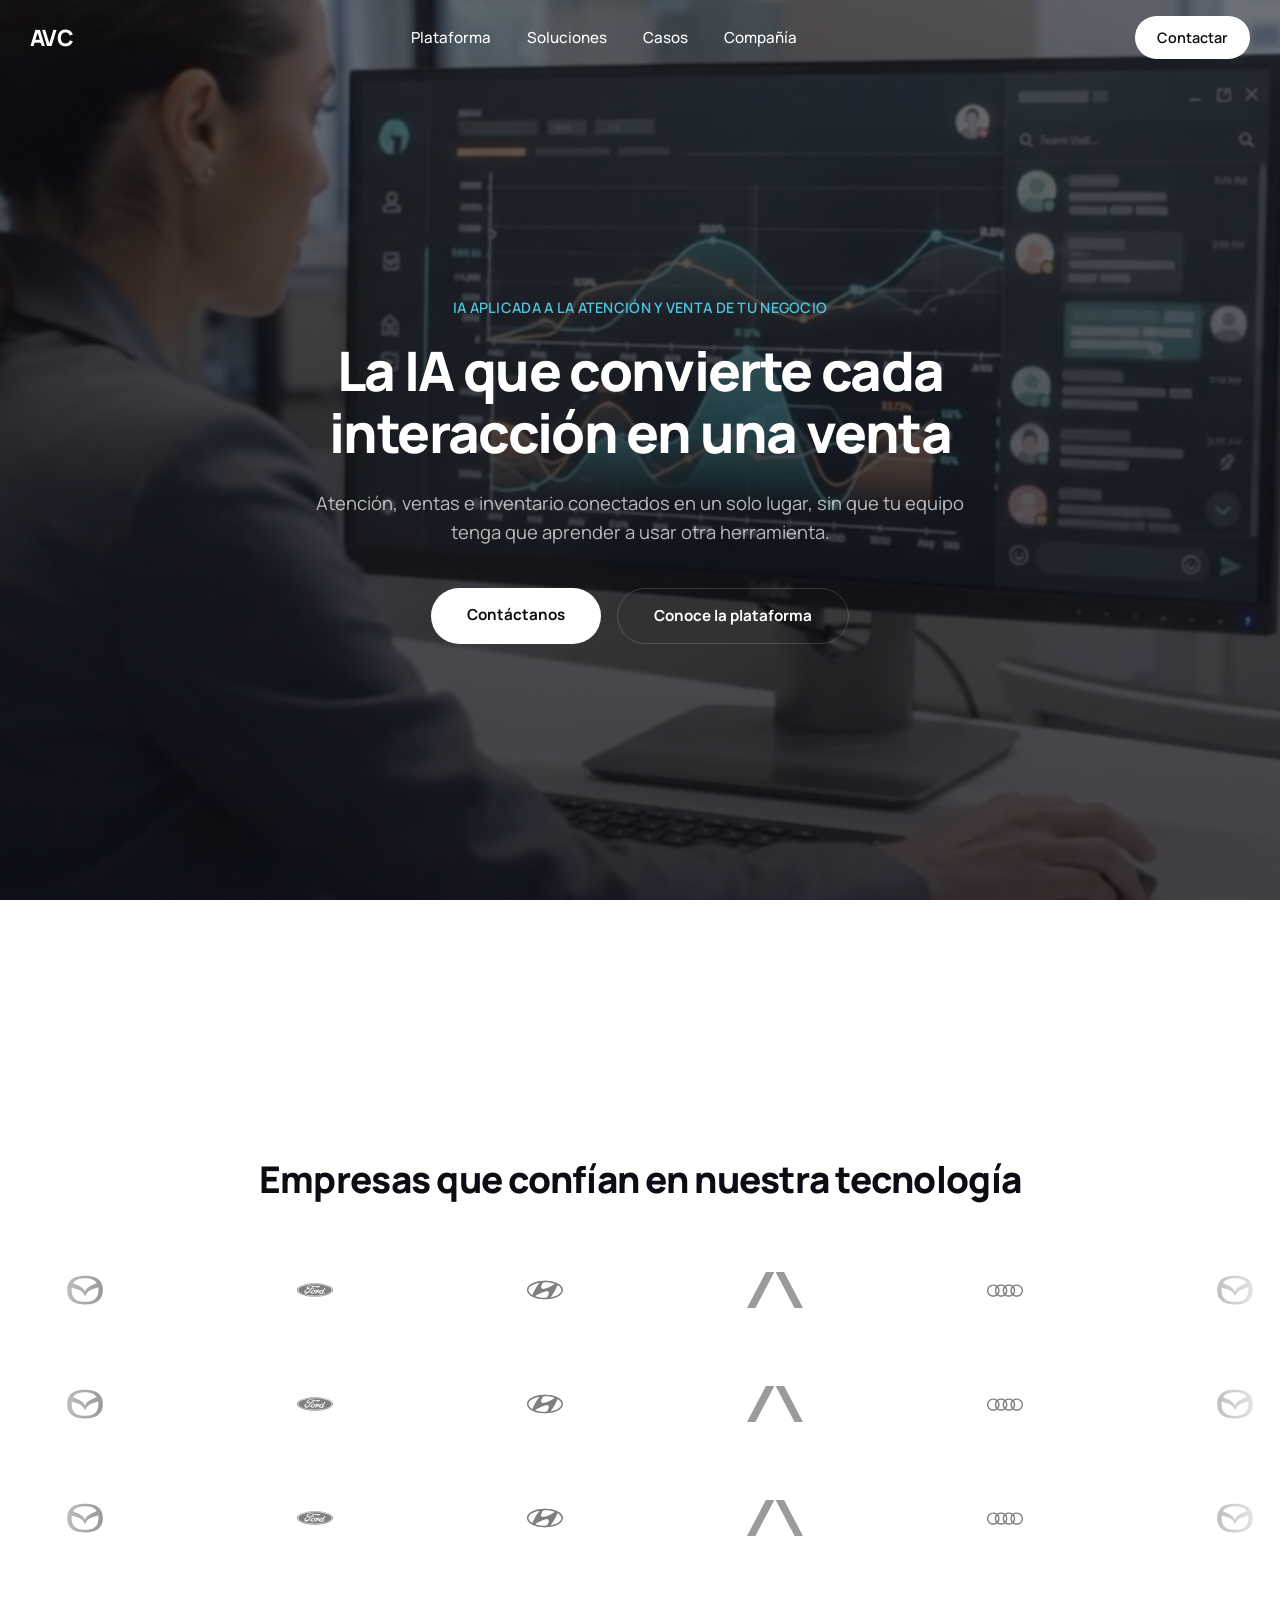
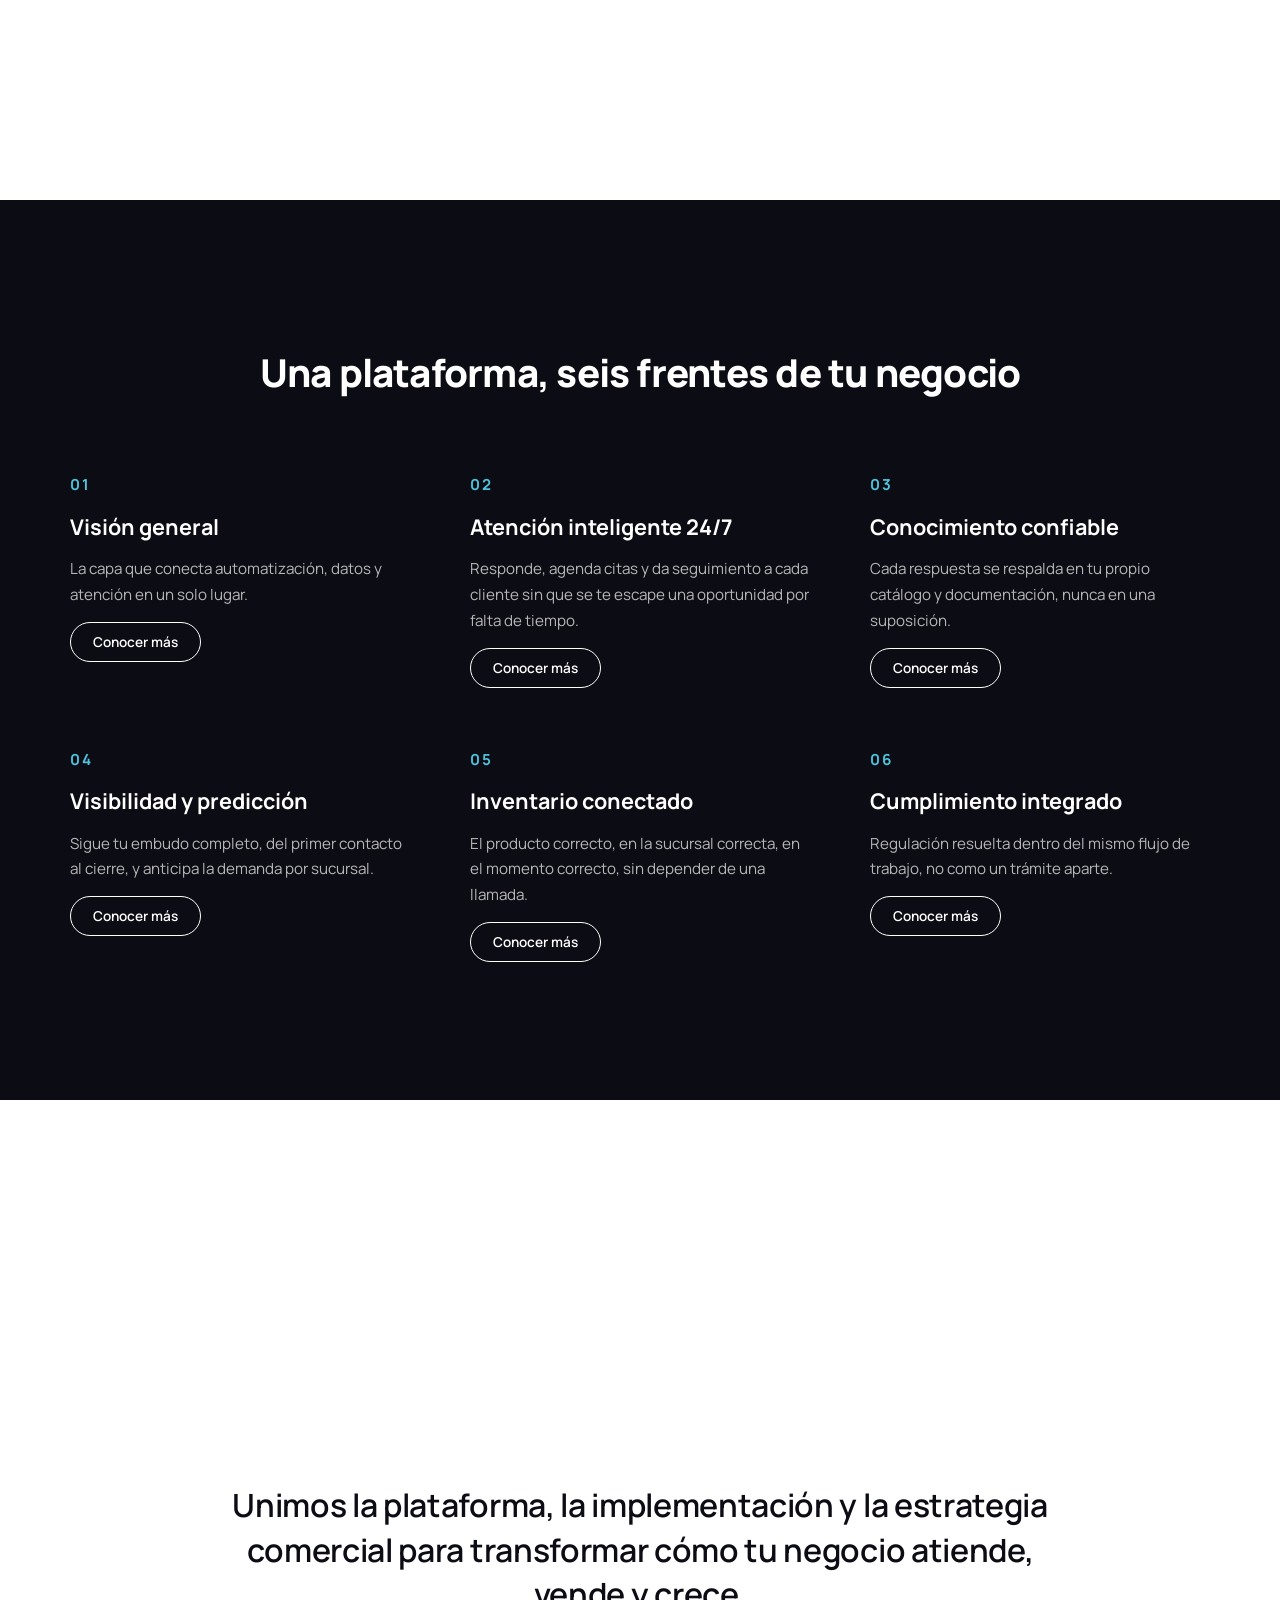
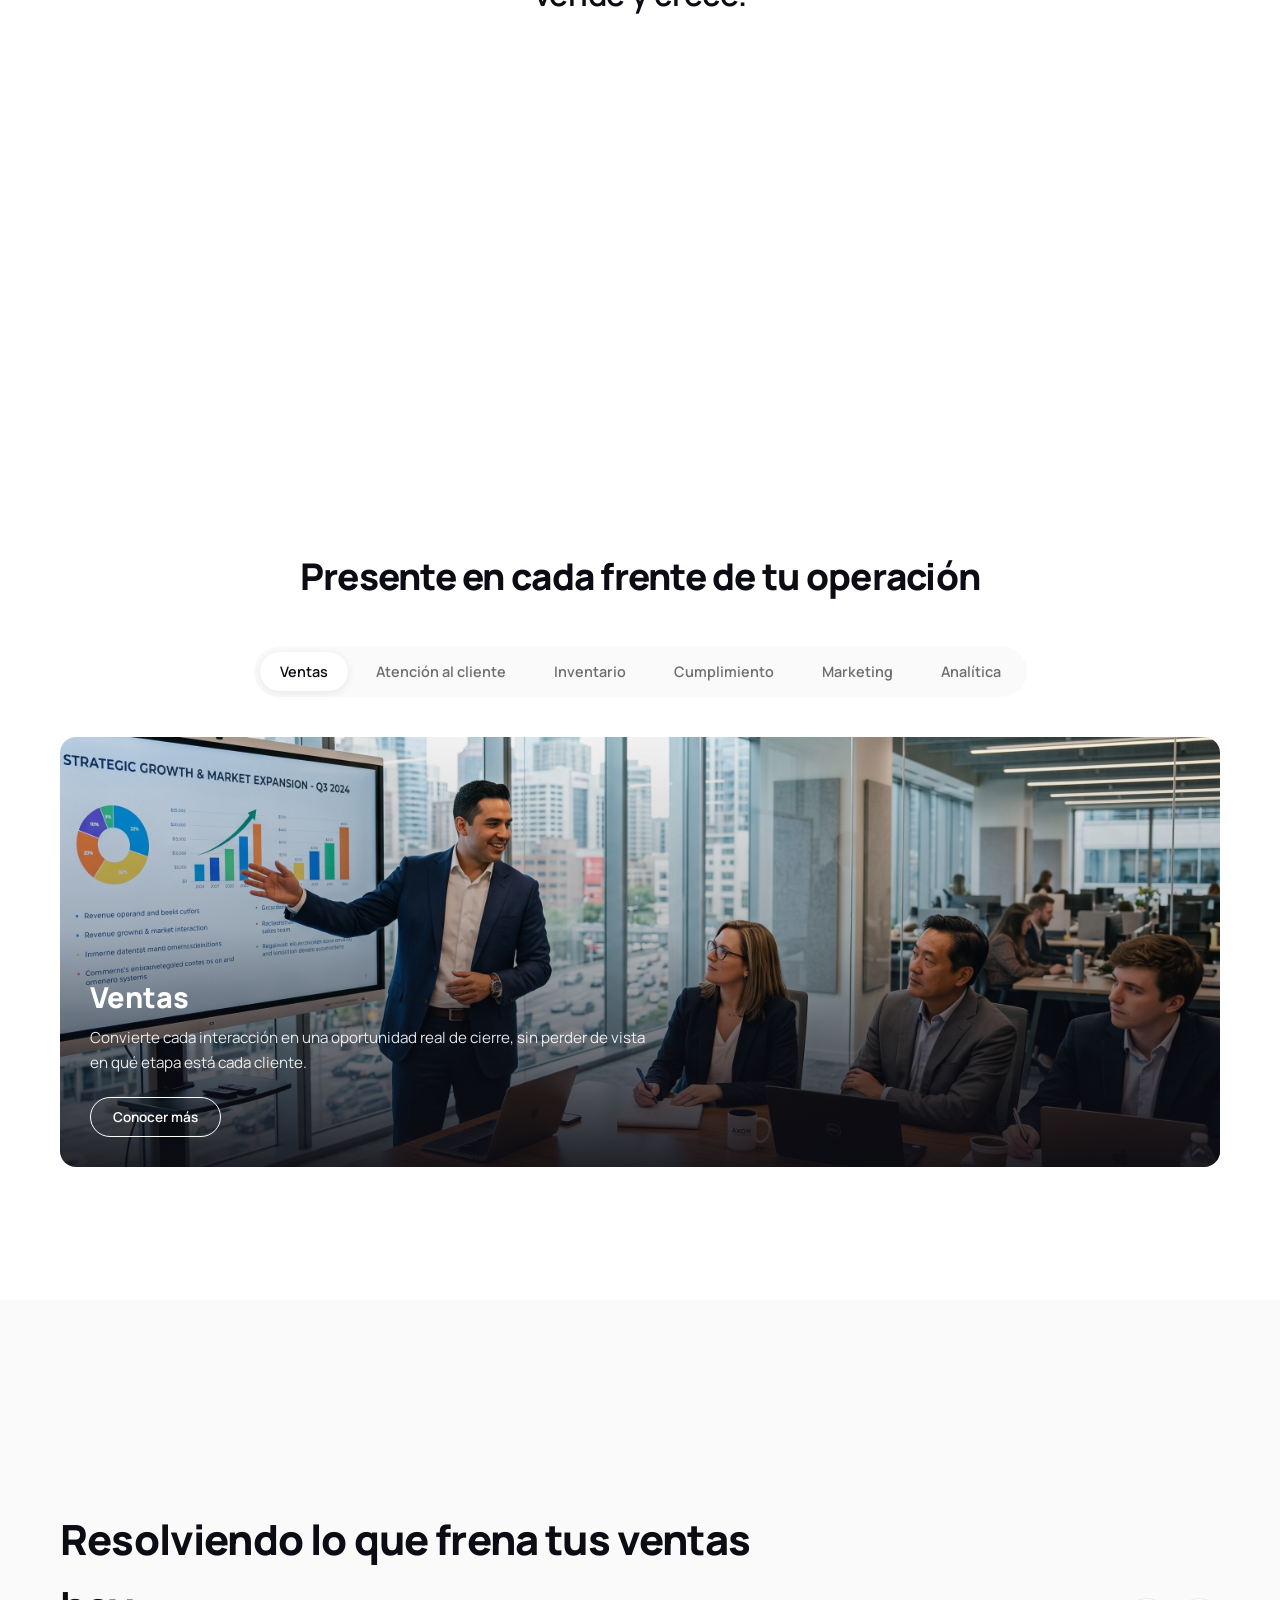
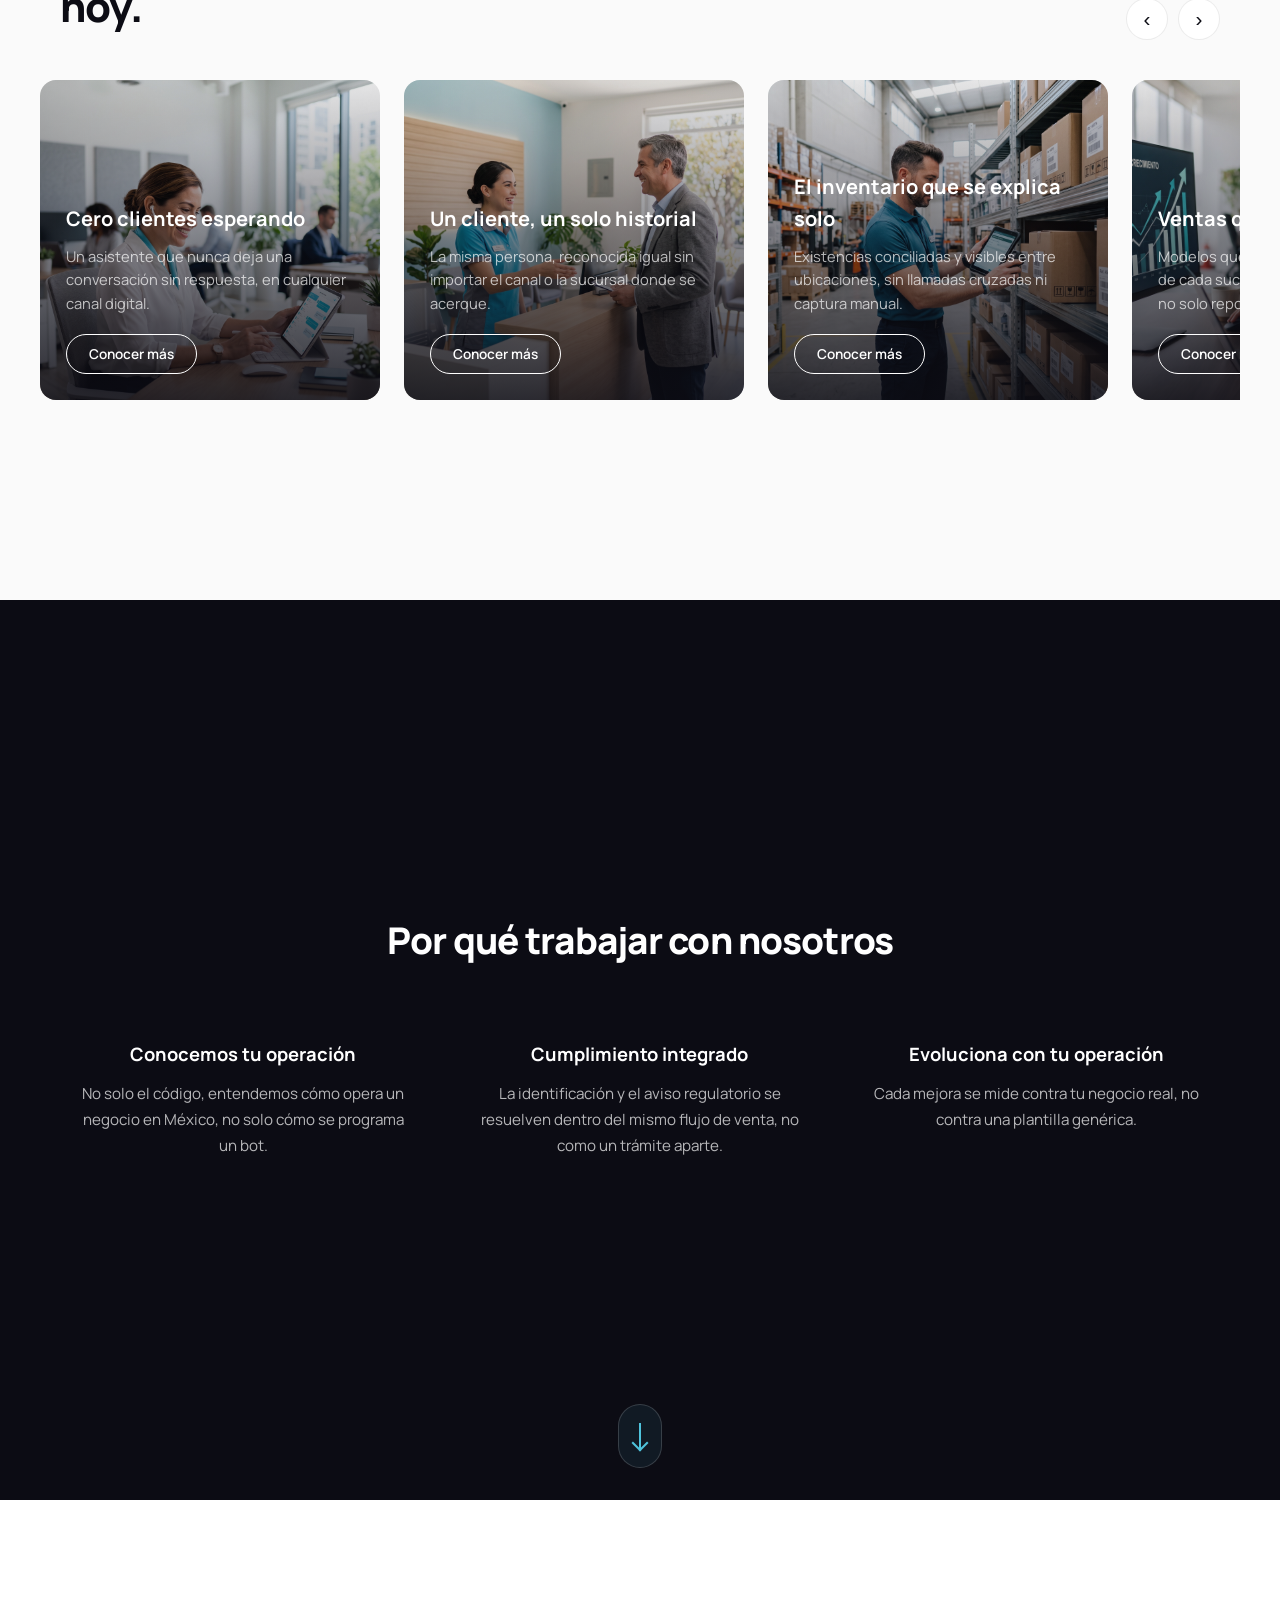
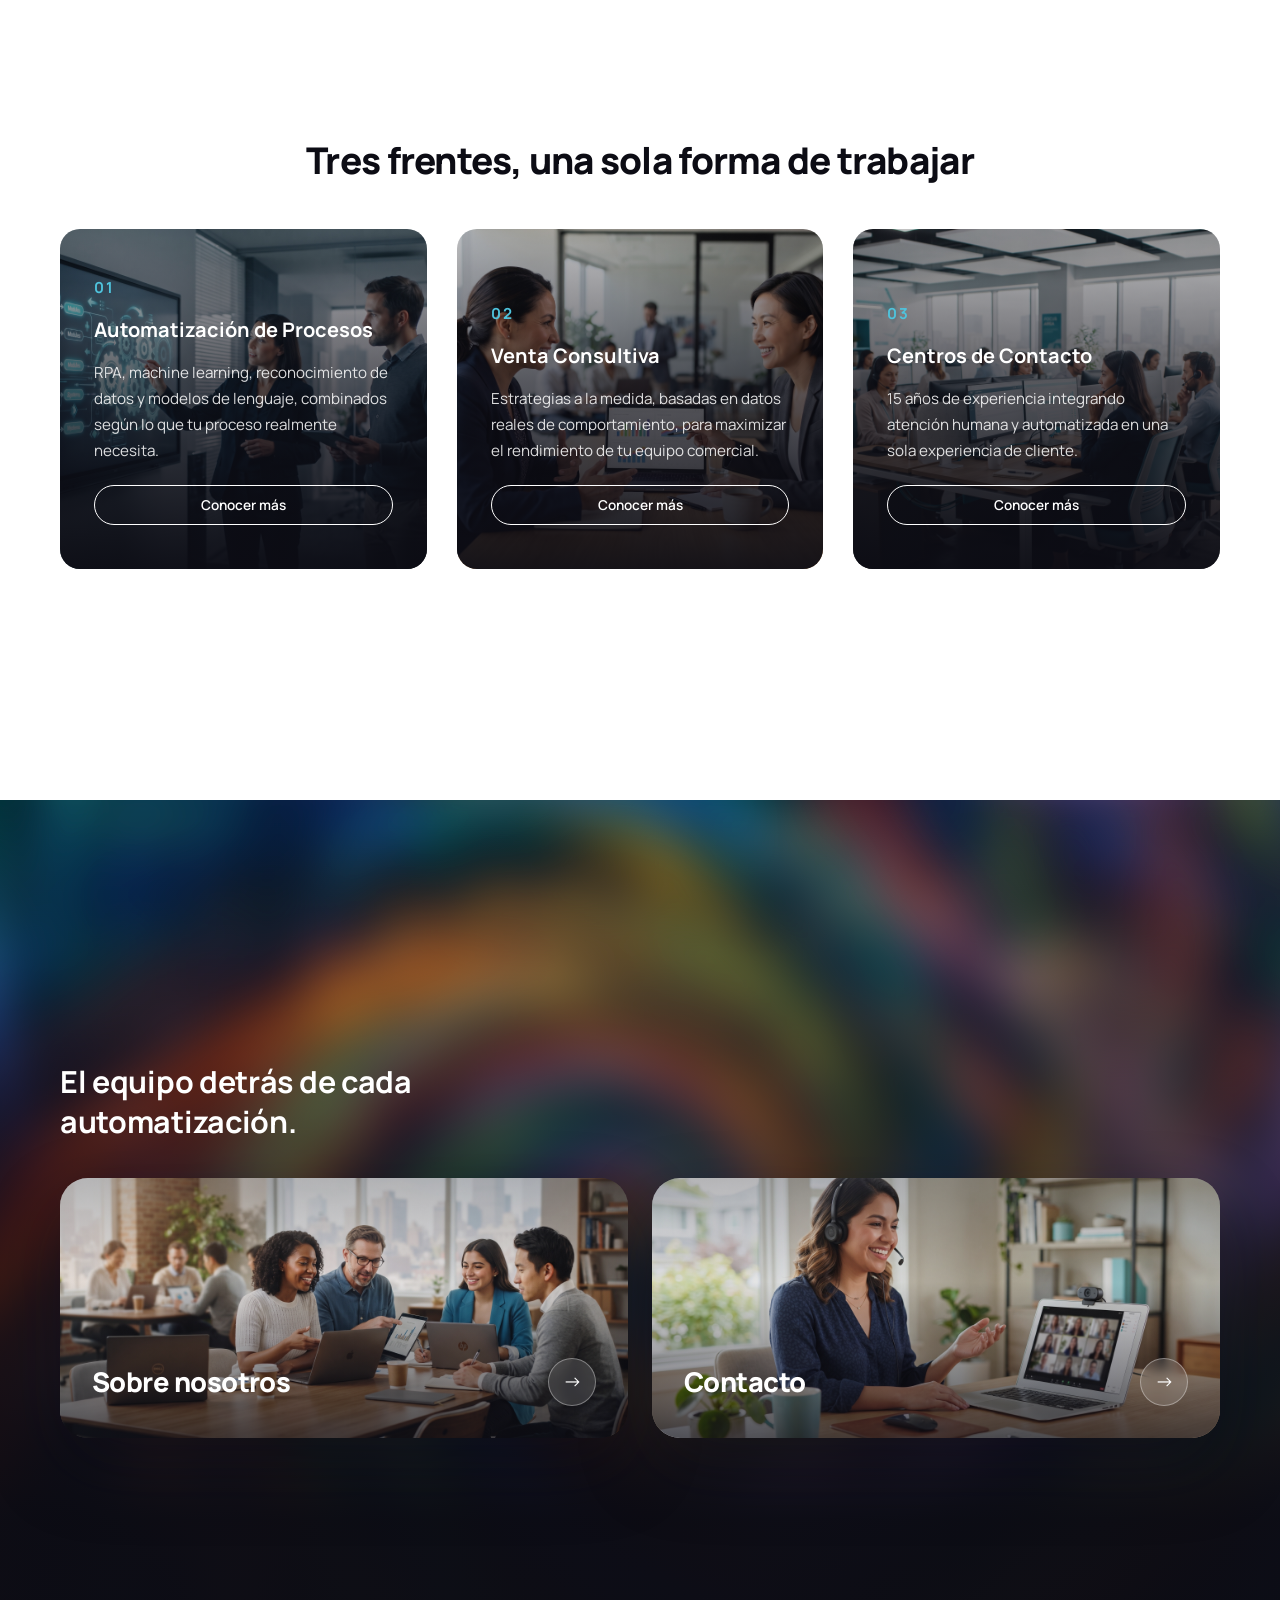
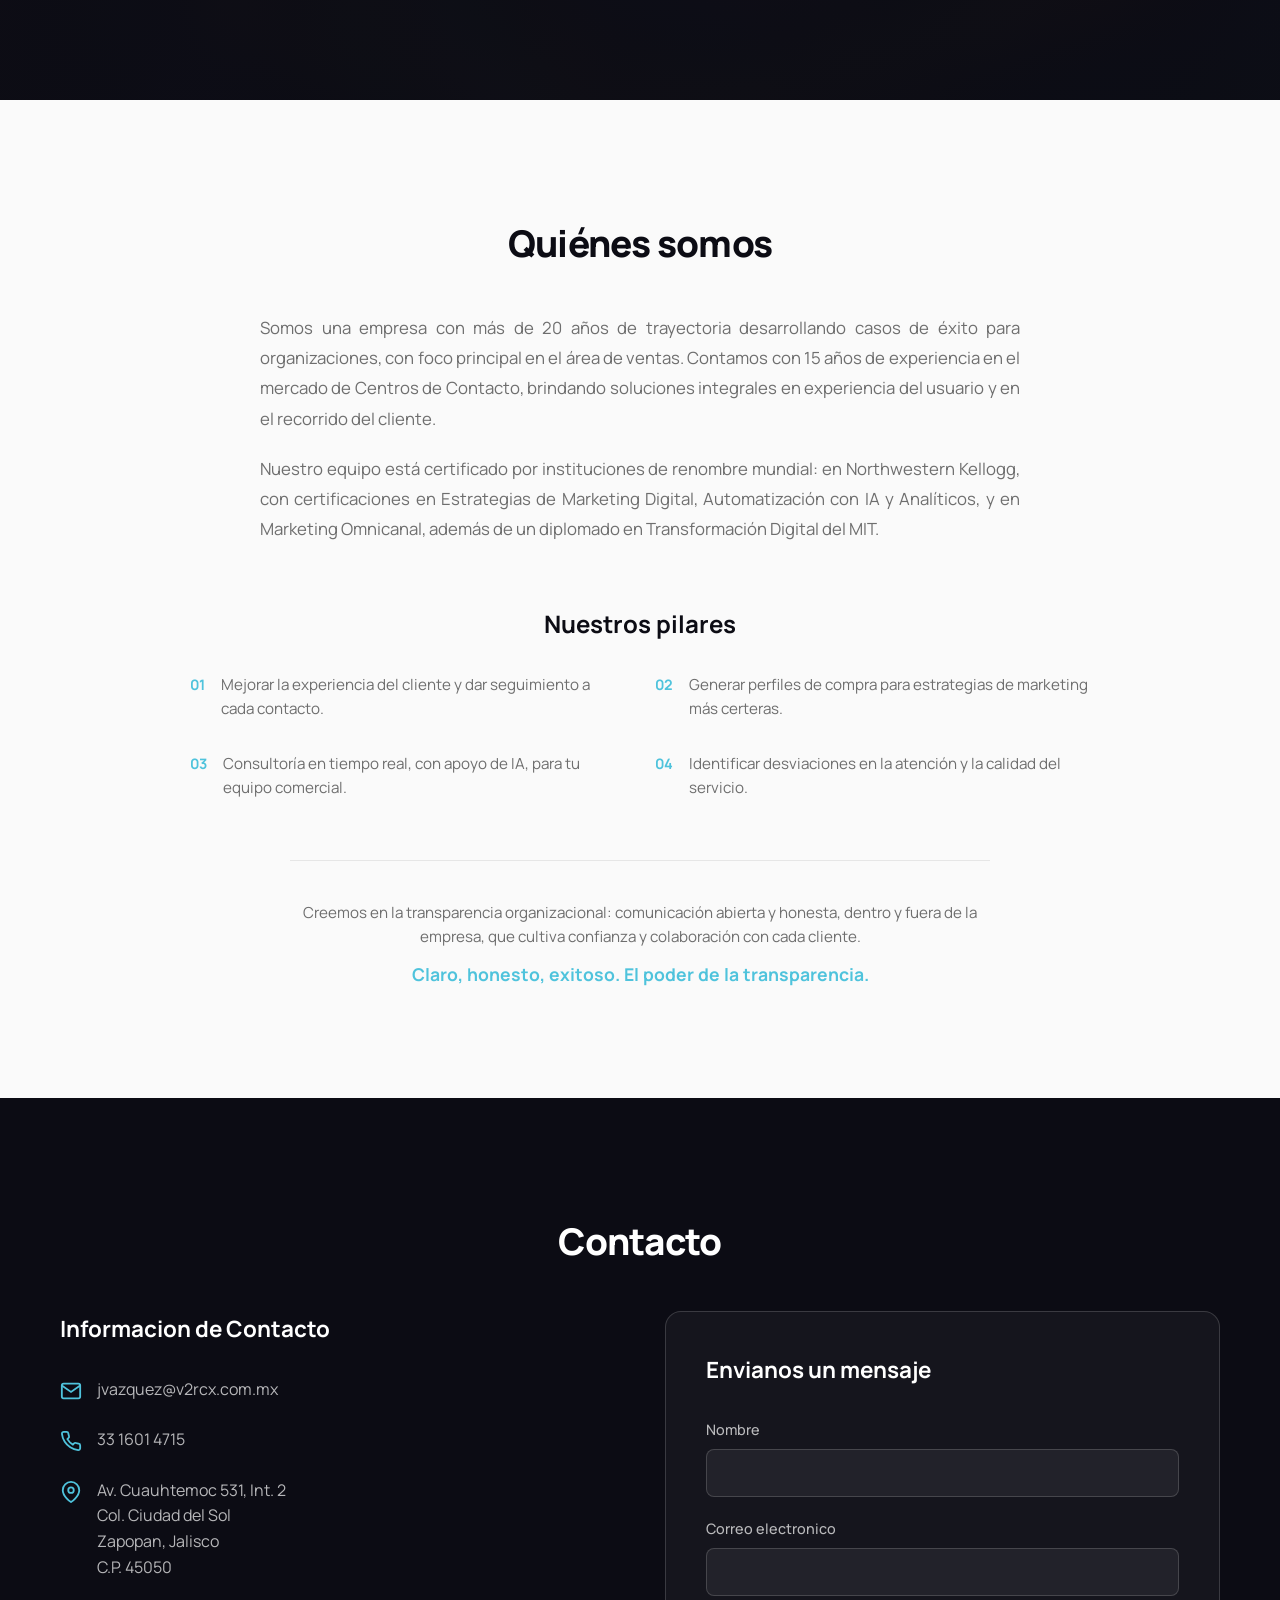
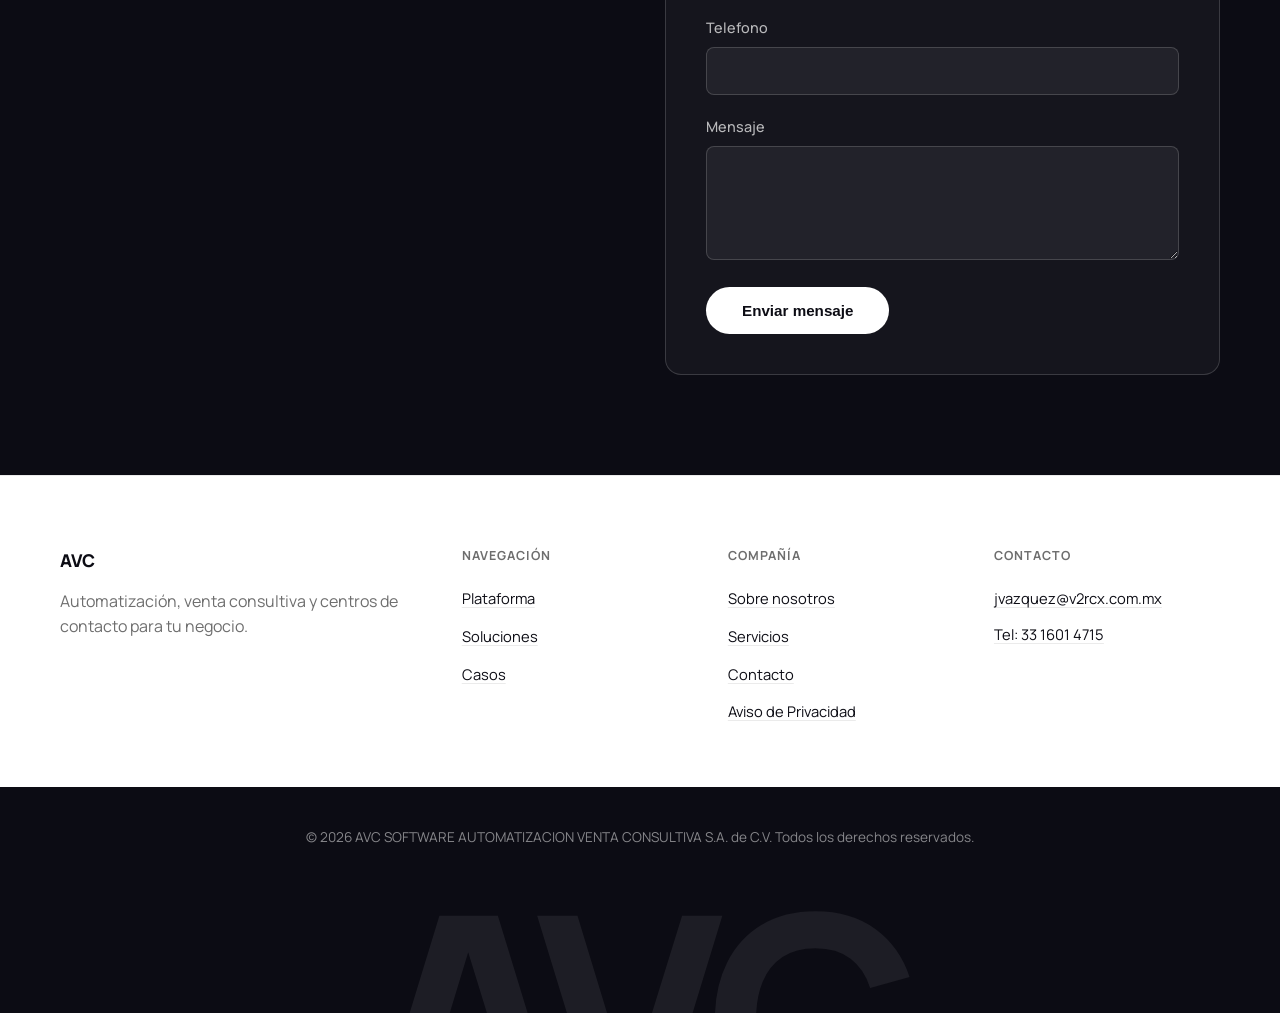
==== index.html @ a051a4d7 "Agregar botón Cerrar al final de cada tarjeta de Conocer más y regresar a la tarjeta al cerrar Plata" ====
<!DOCTYPE html>
<!--
    /assets/hero-video.mp4              video de fondo del hero (loop, sin audio)
    /assets/hero-poster.jpg              imagen de respaldo del hero antes de que cargue el video
    /assets/logos/logo-1.svg ... logo-8.svg   logos de clientes/marcas para la marquesina
    /assets/casos/caso-1.jpg ... caso-4.jpg   fotos de fondo de cada tarjeta de "Casos"
    /assets/nav/plataforma-preview.jpg  imagen de preview del menú "Plataforma"
    /assets/nav/soluciones-preview.jpg  imagen de preview del menú "Soluciones"
    /assets/rubros/ventas.jpg, atencion.jpg, inventario.jpg, cumplimiento.jpg, marketing.jpg, analitica.jpg
    /assets/servicios/automatizacion.jpg, venta-consultiva.jpg, centros-contacto.jpg  (opcional, si se agregan íconos/fotos)
    /assets/nosotros.jpg                 foto de fondo de "Sobre nosotros"
    /assets/contacto-bg.jpg              foto de fondo de la tarjeta de "Contacto" en hover
-->
<html lang="es">
<head>
    <meta charset="UTF-8">
    <meta name="viewport" content="width=device-width, initial-scale=1.0">
    <title>AVC Software S.A. de C.V.</title>
    <link rel="icon" type="image/svg+xml" href="assets/favicon.svg">
    <link rel="icon" type="image/png" sizes="32x32" href="assets/favicon-32.png">
    <link rel="apple-touch-icon" href="assets/apple-touch-icon.png">
    <link rel="stylesheet" href="styles.css">
    <link rel="preconnect" href="https://fonts.googleapis.com">
    <link href="https://fonts.googleapis.com/css2?family=Manrope:wght@300;400;500;600;700;800&display=swap" rel="stylesheet">
</head>
<body>
    <!-- Header -->
    <header class="header">
        <nav class="nav">
            <div class="logo">
                <a href="#inicio">AVC</a>
            </div>
            <ul class="nav-links">
                <li class="nav-item has-mega">
                    <a href="#plataforma-anchor">Plataforma</a>
                    <div class="mega-menu">
                        <div class="mega-columns">
                            <div class="mega-col">
                                <a class="mega-link" href="#plataforma-vision" data-modal="plataforma-vision">
                                    <span class="mega-link-title">Visión general</span>
                                    <span class="mega-link-sub">La capa que conecta atención, ventas e inventario</span>
                                </a>
                                <a class="mega-link" href="#plataforma-atencion" data-modal="plataforma-atencion">
                                    <span class="mega-link-title">Atención inteligente</span>
                                    <span class="mega-link-sub">Conversaciones que nunca dejan esperando a un cliente</span>
                                </a>
                                <a class="mega-link" href="#plataforma-conocimiento" data-modal="plataforma-conocimiento">
                                    <span class="mega-link-title">Conocimiento confiable</span>
                                    <span class="mega-link-sub">Respuestas respaldadas en tu propio catálogo</span>
                                </a>
                            </div>
                            <div class="mega-col">
                                <a class="mega-link" href="#plataforma-visibilidad" data-modal="plataforma-visibilidad">
                                    <span class="mega-link-title">Visibilidad y predicción</span>
                                    <span class="mega-link-sub">Tu embudo completo, con anticipación de demanda</span>
                                </a>
                                <a class="mega-link" href="#plataforma-inventario" data-modal="plataforma-inventario">
                                    <span class="mega-link-title">Inventario conectado</span>
                                    <span class="mega-link-sub">El producto correcto, en el lugar correcto</span>
                                </a>
                                <a class="mega-link" href="#plataforma-cumplimiento" data-modal="plataforma-cumplimiento">
                                    <span class="mega-link-title">Cumplimiento integrado</span>
                                    <span class="mega-link-sub">Regulación resuelta dentro del mismo flujo</span>
                                </a>
                            </div>
                        </div>
                        <div class="mega-preview">
                            <div class="mega-preview-image" style="background-image:url('assets/nav/plataforma-preview.jpg')"></div>
                        </div>
                    </div>
                </li>
                <li class="nav-item has-mega">
                    <a href="#rubros-anchor">Soluciones</a>
                    <div class="mega-menu">
                        <div class="mega-columns">
                            <div class="mega-col">
                                <a class="mega-link" href="#rubros-anchor" data-rubro="ventas">
                                    <span class="mega-link-title">Ventas</span>
                                    <span class="mega-link-sub">Convierte cada conversación en una oportunidad</span>
                                </a>
                                <a class="mega-link" href="#rubros-anchor" data-rubro="atencion">
                                    <span class="mega-link-title">Atención al cliente</span>
                                    <span class="mega-link-sub">Respuestas rápidas, sin perder el toque humano</span>
                                </a>
                                <a class="mega-link" href="#rubros-anchor" data-rubro="marketing">
                                    <span class="mega-link-title">Marketing</span>
                                    <span class="mega-link-sub">Campañas que llegan a quien de verdad importa</span>
                                </a>
                            </div>
                            <div class="mega-col">
                                <a class="mega-link" href="#rubros-anchor" data-rubro="inventario">
                                    <span class="mega-link-title">Inventario</span>
                                    <span class="mega-link-sub">Visibilidad total entre ubicaciones</span>
                                </a>
                                <a class="mega-link" href="#rubros-anchor" data-rubro="cumplimiento">
                                    <span class="mega-link-title">Cumplimiento</span>
                                    <span class="mega-link-sub">Operación regulada sin fricción</span>
                                </a>
                                <a class="mega-link" href="#rubros-anchor" data-rubro="analitica">
                                    <span class="mega-link-title">Analítica</span>
                                    <span class="mega-link-sub">Decisiones con datos, no con corazonadas</span>
                                </a>
                            </div>
                        </div>
                        <div class="mega-preview">
                            <div class="mega-preview-image" style="background-image:url('assets/nav/soluciones-preview.jpg')"></div>
                        </div>
                    </div>
                </li>
                <li><a href="#casos">Casos</a></li>
                <li class="nav-item has-mega">
                    <a href="#compania-anchor">Compañía</a>
                    <div class="mega-menu mega-menu-simple">
                        <div class="mega-columns">
                            <div class="mega-col">
                                <a class="mega-link" href="#servicios-anchor">
                                    <span class="mega-link-title">Valor y servicios</span>
                                    <span class="mega-link-sub">Automatización, venta consultiva y centros de contacto</span>
                                </a>
                                <a class="mega-link" href="#nosotros-anchor">
                                    <span class="mega-link-title">Sobre nosotros</span>
                                    <span class="mega-link-sub">Trayectoria, certificaciones y forma de trabajar</span>
                                </a>
                                <a class="mega-link" href="#contacto-anchor">
                                    <span class="mega-link-title">Contacto</span>
                                    <span class="mega-link-sub">Escríbenos o agenda una llamada</span>
                                </a>
                                <a class="mega-link" href="aviso-privacidad.html">
                                    <span class="mega-link-title">Aviso de Privacidad</span>
                                </a>
                            </div>
                        </div>
                        <div class="mega-preview">
                            <div class="mega-preview-wordmark">
                                <span class="mega-wordmark">AVC</span>
                            </div>
                        </div>
                    </div>
                </li>
            </ul>
            <a href="#contacto-anchor" class="nav-cta">Contactar</a>
            <button class="mobile-menu-btn" aria-label="Menu">
                <span></span>
                <span></span>
                <span></span>
            </button>
        </nav>
    </header>

    <!-- Hero Section -->
    <section id="inicio" class="hero-v2" data-nav-theme="dark">
        <div class="hero-video-wrap">
            <video class="hero-video" autoplay muted loop playsinline poster="assets/hero-poster.jpg">
                <source src="assets/hero-video.mp4" type="video/mp4">
            </video>
            <div class="hero-mask"></div>
        </div>
        <div class="hero-v2-content">
            <p class="hero-eyebrow">IA aplicada a la atención y venta de tu negocio</p>
            <h1>La IA que convierte cada<br>interacción en una venta</h1>
            <p class="hero-sub">Atención, ventas e inventario conectados en un solo lugar, sin que tu equipo tenga que aprender a usar otra herramienta.</p>
            <div class="hero-cta-group">
                <a href="#contacto" class="btn-primary">Contáctanos</a>
                <a href="#plataforma" class="btn-secondary">Conoce la plataforma</a>
            </div>
        </div>
    </section>

    <!-- Logos marquee -->
    <section class="trust-bar" data-nav-theme="light">
        <div class="container">
            <h2 class="section-title-center">Empresas que confían en nuestra tecnología</h2>
        </div>
        <div class="logos-marquee-stack">
            <div class="logos-marquee">
                <div class="logos-track" id="logosTrack1"></div>
            </div>
            <div class="logos-marquee">
                <div class="logos-track logos-track-reverse" id="logosTrack2"></div>
            </div>
            <div class="logos-marquee">
                <div class="logos-track" id="logosTrack3"></div>
            </div>
        </div>
    </section>

    <!-- Plataforma Section -->
    <section id="plataforma" class="plataforma" data-nav-theme="dark">
        <div class="container">
            <span id="plataforma-anchor" class="section-eyebrow"></span>
            <h2 class="section-title-center-light">Una plataforma, seis frentes de tu negocio</h2>
            <div class="plataforma-grid">
                <div class="plataforma-card" id="plataforma-vision">
                    <span class="plataforma-number">01</span>
                    <h3>Visión general</h3>
                    <p>La capa que conecta automatización, datos y atención en un solo lugar.</p>
                    <button class="btn-conoce" data-modal="plataforma-vision">Conocer más</button>
                </div>
                <div class="plataforma-card" id="plataforma-atencion">
                    <span class="plataforma-number">02</span>
                    <h3>Atención inteligente 24/7</h3>
                    <p>Responde, agenda citas y da seguimiento a cada cliente sin que se te escape una oportunidad por falta de tiempo.</p>
                    <button class="btn-conoce" data-modal="plataforma-atencion">Conocer más</button>
                </div>
                <div class="plataforma-card" id="plataforma-conocimiento">
                    <span class="plataforma-number">03</span>
                    <h3>Conocimiento confiable</h3>
                    <p>Cada respuesta se respalda en tu propio catálogo y documentación, nunca en una suposición.</p>
                    <button class="btn-conoce" data-modal="plataforma-conocimiento">Conocer más</button>
                </div>
                <div class="plataforma-card" id="plataforma-visibilidad">
                    <span class="plataforma-number">04</span>
                    <h3>Visibilidad y predicción</h3>
                    <p>Sigue tu embudo completo, del primer contacto al cierre, y anticipa la demanda por sucursal.</p>
                    <button class="btn-conoce" data-modal="plataforma-visibilidad">Conocer más</button>
                </div>
                <div class="plataforma-card" id="plataforma-inventario">
                    <span class="plataforma-number">05</span>
                    <h3>Inventario conectado</h3>
                    <p>El producto correcto, en la sucursal correcta, en el momento correcto, sin depender de una llamada.</p>
                    <button class="btn-conoce" data-modal="plataforma-inventario">Conocer más</button>
                </div>
                <div class="plataforma-card" id="plataforma-cumplimiento">
                    <span class="plataforma-number">06</span>
                    <h3>Cumplimiento integrado</h3>
                    <p>Regulación resuelta dentro del mismo flujo de trabajo, no como un trámite aparte.</p>
                    <button class="btn-conoce" data-modal="plataforma-cumplimiento">Conocer más</button>
                </div>
            </div>
            <div class="plataforma-detail" id="plataformaDetail">
                <button class="plataforma-detail-close" id="plataformaDetailClose" aria-label="Cerrar">&times;</button>
                <span class="plataforma-detail-eyebrow">Plataforma</span>
                <h3 class="plataforma-detail-title" id="plataformaDetailTitle"></h3>
                <div class="plataforma-detail-body" id="plataformaDetailBody"></div>
                <button type="button" class="btn-close-bottom" data-close="plataforma">Cerrar</button>
            </div>
        </div>
    </section>

    <!-- Divider quote -->
    <section class="divider-quote" data-nav-theme="light">
        <div class="container">
            <p>Unimos la plataforma, la implementación y la estrategia comercial para transformar cómo tu negocio atiende, vende y crece.</p>
        </div>
    </section>

    <!-- Rubros Section (tabs con imagen que cambia) -->
    <section id="rubros" class="rubros" data-nav-theme="light">
        <div class="container">
            <span id="rubros-anchor" class="section-eyebrow"></span>
            <h2 class="section-title-center">Presente en cada frente de tu operación</h2>
            <div class="rubros-tabs" id="rubrosTabs">
                <button class="rubro-tab active" data-rubro="ventas">Ventas</button>
                <button class="rubro-tab" data-rubro="atencion">Atención al cliente</button>
                <button class="rubro-tab" data-rubro="inventario">Inventario</button>
                <button class="rubro-tab" data-rubro="cumplimiento">Cumplimiento</button>
                <button class="rubro-tab" data-rubro="marketing">Marketing</button>
                <button class="rubro-tab" data-rubro="analitica">Analítica</button>
            </div>
            <div class="rubros-panel" id="rubrosPanel">
                <div class="rubro-image" id="rubroImage" style="background-image:url('assets/rubros/ventas.jpg')"></div>
                <div class="rubro-caption">
                    <span class="rubro-label" id="rubroLabel">Ventas</span>
                    <p class="rubro-desc" id="rubroDesc">Convierte cada interacción en una oportunidad real de cierre, sin perder de vista en qué etapa está cada cliente.</p>
                    <button class="btn-conoce" id="rubroModalBtn" data-modal="rubro-ventas">Conocer más</button>
                </div>
                <div class="rubro-detail" id="rubroDetail">
                    <button class="rubro-detail-close" id="rubroDetailClose" aria-label="Cerrar">&times;</button>
                    <h3 class="rubro-detail-title" id="rubroDetailTitle"></h3>
                    <div class="rubro-detail-body" id="rubroDetailBody"></div>
                    <button type="button" class="btn-close-bottom" data-close="rubro">Cerrar</button>
                </div>
            </div>
        </div>
    </section>

    <!-- Casos Section -->
    <section id="casos" class="casos" data-nav-theme="light">
        <div class="container">
            <span id="casos-anchor" class="section-eyebrow"></span>
            <div class="casos-header">
                <h2 class="casos-title">Resolviendo lo que frena tus ventas hoy.</h2>
                <div class="carousel-arrows">
                    <button class="carousel-arrow" id="casosPrev" aria-label="Anterior">‹</button>
                    <button class="carousel-arrow" id="casosNext" aria-label="Siguiente">›</button>
                </div>
            </div>
        </div>
        <div class="casos-carousel-wrap">
            <div class="casos-carousel" id="casosCarousel">
                <div class="caso-slide">
                    <div class="caso-slide-image" style="background-image:url('assets/casos/caso-1.jpg')"></div>
                    <div class="caso-slide-text">
                        <div class="caso-slide-default">
                            <h3>Cero clientes esperando</h3>
                            <p class="caso-hook">Un asistente que nunca deja una conversación sin respuesta, en cualquier canal digital.</p>
                            <button class="btn-conoce" data-modal="caso-1">Conocer más</button>
                        </div>
                        <div class="caso-slide-detail">
                            <button class="caso-detail-close" aria-label="Cerrar">&times;</button>
                            <div class="caso-detail-body"></div>
                        </div>
                    </div>
                </div>
                <div class="caso-slide">
                    <div class="caso-slide-image" style="background-image:url('assets/casos/caso-2.jpg')"></div>
                    <div class="caso-slide-text">
                        <div class="caso-slide-default">
                            <h3>Un cliente, un solo historial</h3>
                            <p class="caso-hook">La misma persona, reconocida igual sin importar el canal o la sucursal donde se acerque.</p>
                            <button class="btn-conoce" data-modal="caso-2">Conocer más</button>
                        </div>
                        <div class="caso-slide-detail">
                            <button class="caso-detail-close" aria-label="Cerrar">&times;</button>
                            <div class="caso-detail-body"></div>
                        </div>
                    </div>
                </div>
                <div class="caso-slide">
                    <div class="caso-slide-image" style="background-image:url('assets/casos/caso-3.jpg')"></div>
                    <div class="caso-slide-text">
                        <div class="caso-slide-default">
                            <h3>El inventario que se explica solo</h3>
                            <p class="caso-hook">Existencias conciliadas y visibles entre ubicaciones, sin llamadas cruzadas ni captura manual.</p>
                            <button class="btn-conoce" data-modal="caso-3">Conocer más</button>
                        </div>
                        <div class="caso-slide-detail">
                            <button class="caso-detail-close" aria-label="Cerrar">&times;</button>
                            <div class="caso-detail-body"></div>
                        </div>
                    </div>
                </div>
                <div class="caso-slide">
                    <div class="caso-slide-image" style="background-image:url('assets/casos/caso-4.jpg')"></div>
                    <div class="caso-slide-text">
                        <div class="caso-slide-default">
                            <h3>Ventas que se anticipan</h3>
                            <p class="caso-hook">Modelos que aprenden del histórico real de cada sucursal para anticipar qué viene, no solo reportarlo.</p>
                            <button class="btn-conoce" data-modal="caso-4">Conocer más</button>
                        </div>
                        <div class="caso-slide-detail">
                            <button class="caso-detail-close" aria-label="Cerrar">&times;</button>
                            <div class="caso-detail-body"></div>
                        </div>
                    </div>
                </div>
            </div>
        </div>
    </section>

    <!-- Diferenciadores Section -->
    <section id="servicios-anchor" class="diferenciadores" data-nav-theme="dark">
        <div class="lattice-bg" aria-hidden="true"></div>
        <div class="container">
            <h2 class="section-title-center">Por qué trabajar con nosotros</h2>
            <div class="diferenciadores-grid">
                <div class="diferenciador-item">
                    <h3>Conocemos tu operación</h3>
                    <p>No solo el código, entendemos cómo opera un negocio en México, no solo cómo se programa un bot.</p>
                </div>
                <div class="diferenciador-item">
                    <h3>Cumplimiento integrado</h3>
                    <p>La identificación y el aviso regulatorio se resuelven dentro del mismo flujo de venta, no como un trámite aparte.</p>
                </div>
                <div class="diferenciador-item">
                    <h3>Evoluciona con tu operación</h3>
                    <p>Cada mejora se mide contra tu negocio real, no contra una plantilla genérica.</p>
                </div>
            </div>
        </div>
        <a href="#servicios" class="scroll-cue" aria-label="Ir a la sección de Servicios">
            <span class="scroll-cue-arrow" aria-hidden="true"></span>
        </a>
    </section>

    <!-- Servicios Section -->
    <section id="servicios" class="servicios" data-nav-theme="light">
        <div class="container">
            <h2 class="section-title-center">Tres frentes, una sola forma de trabajar</h2>
            <div class="servicios-grid">
                <div class="servicio-card">
                    <div class="servicio-card-inner">
                        <div class="servicio-card-front" style="background-image:url('assets/servicios/automatizacion.jpg')">
                            <div class="servicio-card-content">
                                <span class="servicio-number">01</span>
                                <h3>Automatización de Procesos</h3>
                                <p>RPA, machine learning, reconocimiento de datos y modelos de lenguaje, combinados según lo que tu proceso realmente necesita.</p>
                                <button class="btn-conoce" data-modal="servicio-automatizacion">Conocer más</button>
                            </div>
                        </div>
                        <div class="servicio-card-back">
                            <div class="servicio-card-back-scroll">
                                <button class="servicio-back-close" aria-label="Cerrar">&times;</button>
                                <h3 class="servicio-back-title"></h3>
                                <div class="servicio-back-body"></div>
                            </div>
                        </div>
                    </div>
                </div>
                <div class="servicio-card">
                    <div class="servicio-card-inner">
                        <div class="servicio-card-front" style="background-image:url('assets/servicios/venta-consultiva.jpg')">
                            <div class="servicio-card-content">
                                <span class="servicio-number">02</span>
                                <h3>Venta Consultiva</h3>
                                <p>Estrategias a la medida, basadas en datos reales de comportamiento, para maximizar el rendimiento de tu equipo comercial.</p>
                                <button class="btn-conoce" data-modal="servicio-venta-consultiva">Conocer más</button>
                            </div>
                        </div>
                        <div class="servicio-card-back">
                            <div class="servicio-card-back-scroll">
                                <button class="servicio-back-close" aria-label="Cerrar">&times;</button>
                                <h3 class="servicio-back-title"></h3>
                                <div class="servicio-back-body"></div>
                            </div>
                        </div>
                    </div>
                </div>
                <div class="servicio-card">
                    <div class="servicio-card-inner">
                        <div class="servicio-card-front" style="background-image:url('assets/servicios/centros-contacto.jpg')">
                            <div class="servicio-card-content">
                                <span class="servicio-number">03</span>
                                <h3>Centros de Contacto</h3>
                                <p>15 años de experiencia integrando atención humana y automatizada en una sola experiencia de cliente.</p>
                                <button class="btn-conoce" data-modal="servicio-centros-contacto">Conocer más</button>
                            </div>
                        </div>
                        <div class="servicio-card-back">
                            <div class="servicio-card-back-scroll">
                                <button class="servicio-back-close" aria-label="Cerrar">&times;</button>
                                <h3 class="servicio-back-title"></h3>
                                <div class="servicio-back-body"></div>
                            </div>
                        </div>
                    </div>
                </div>
            </div>
        </div>
    </section>

    <!-- CTA hacia Sobre nosotros / Contacto (hover que agranda) -->
    <section id="compania-anchor" class="about-hover-section" data-nav-theme="dark">
        
        <div class="about-hover-bg" style="background-image:url('assets/about-hover-bg.jpg')"></div>
        <div class="container">
            <p class="about-hover-headline">El equipo detrás de cada automatización.</p>
            <div class="about-hover-grid">
                <a href="#nosotros-anchor" class="about-hover-card" style="background-image:url('assets/nosotros.jpg')">
                    <span class="about-hover-eyebrow"></span>
                    <div class="about-hover-bottom">
                        <span class="about-hover-title">Sobre nosotros</span>
                        <span class="about-hover-arrow" aria-hidden="true">&rarr;</span>
                    </div>
                </a>
                <a href="#contacto-anchor" class="about-hover-card" style="background-image:url('assets/contacto-bg.jpg')">
                    <span class="about-hover-eyebrow"></span>
                    <div class="about-hover-bottom">
                        <span class="about-hover-title">Contacto</span>
                        <span class="about-hover-arrow" aria-hidden="true">&rarr;</span>
                    </div>
                </a>
            </div>
        </div>
    </section>

    <!-- Sobre Nosotros (contenido real) -->
    <section id="nosotros" class="nosotros" data-nav-theme="light">
        <div class="container">
            <span id="nosotros-anchor" class="section-eyebrow"></span>
            <h2 class="section-title-center">Quiénes somos</h2>
            <div class="nosotros-bio">
                <p>Somos una empresa con más de 20 años de trayectoria desarrollando casos de éxito para organizaciones, con foco principal en el área de ventas. Contamos con 15 años de experiencia en el mercado de Centros de Contacto, brindando soluciones integrales en experiencia del usuario y en el recorrido del cliente.</p>
                <p>Nuestro equipo está certificado por instituciones de renombre mundial: en Northwestern Kellogg, con certificaciones en Estrategias de Marketing Digital, Automatización con IA y Analíticos, y en Marketing Omnicanal, además de un diplomado en Transformación Digital del MIT.</p>
            </div>

            <h3 class="nosotros-pilares-title">Nuestros pilares</h3>
            <div class="pilares-grid">
                <div class="pilar-item">
                    <span class="pilar-number">01</span>
                    <p>Mejorar la experiencia del cliente y dar seguimiento a cada contacto.</p>
                </div>
                <div class="pilar-item">
                    <span class="pilar-number">02</span>
                    <p>Generar perfiles de compra para estrategias de marketing más certeras.</p>
                </div>
                <div class="pilar-item">
                    <span class="pilar-number">03</span>
                    <p>Consultoría en tiempo real, con apoyo de IA, para tu equipo comercial.</p>
                </div>
                <div class="pilar-item">
                    <span class="pilar-number">04</span>
                    <p>Identificar desviaciones en la atención y la calidad del servicio.</p>
                </div>
            </div>

            <div class="transparencia-cierre">
                <p>Creemos en la transparencia organizacional: comunicación abierta y honesta, dentro y fuera de la empresa, que cultiva confianza y colaboración con cada cliente.</p>
                <p class="transparencia-tagline">Claro, honesto, exitoso. El poder de la transparencia.</p>
            </div>
        </div>
    </section>

    <!-- Contacto Section -->
    <section id="contacto" class="contacto" data-nav-theme="dark">
        <div class="container">
            <span id="contacto-anchor" class="section-eyebrow"></span>
            <h2 class="section-title-center">Contacto</h2>
            <div class="contacto-wrapper">
                <div class="contacto-info">
                    <h3>Informacion de Contacto</h3>
                    <div class="info-item">
                        <svg viewBox="0 0 24 24" fill="none" stroke="currentColor" stroke-width="2">
                            <path d="M4 4h16c1.1 0 2 .9 2 2v12c0 1.1-.9 2-2 2H4c-1.1 0-2-.9-2-2V6c0-1.1.9-2 2-2z"/>
                            <polyline points="22,6 12,13 2,6"/>
                        </svg>
                        <a href="mailto:jvazquez@v2rcx.com.mx">jvazquez@v2rcx.com.mx</a>
                    </div>
                    <div class="info-item">
                        <svg viewBox="0 0 24 24" fill="none" stroke="currentColor" stroke-width="2">
                            <path d="M22 16.92v3a2 2 0 0 1-2.18 2 19.79 19.79 0 0 1-8.63-3.07 19.5 19.5 0 0 1-6-6 19.79 19.79 0 0 1-3.07-8.67A2 2 0 0 1 4.11 2h3a2 2 0 0 1 2 1.72 12.84 12.84 0 0 0 .7 2.81 2 2 0 0 1-.45 2.11L8.09 9.91a16 16 0 0 0 6 6l1.27-1.27a2 2 0 0 1 2.11-.45 12.84 12.84 0 0 0 2.81.7A2 2 0 0 1 22 16.92z"/>
                        </svg>
                        <a href="tel:+523316014715">33 1601 4715</a>
                    </div>
                    <div class="info-item">
                        <svg viewBox="0 0 24 24" fill="none" stroke="currentColor" stroke-width="2">
                            <path d="M21 10c0 7-9 13-9 13s-9-6-9-13a9 9 0 0 1 18 0z"/>
                            <circle cx="12" cy="10" r="3"/>
                        </svg>
                        <address>
                            Av. Cuauhtemoc 531, Int. 2<br>
                            Col. Ciudad del Sol<br>
                            Zapopan, Jalisco<br>
                            C.P. 45050
                        </address>
                    </div>
                </div>
                <div class="contacto-form">
                    <h3>Envianos un mensaje</h3>
                    <form id="contact-form">
                        <div class="form-group">
                            <label for="nombre">Nombre</label>
                            <input type="text" id="nombre" name="nombre" required>
                        </div>
                        <div class="form-group">
                            <label for="email">Correo electronico</label>
                            <input type="email" id="email" name="email" required>
                        </div>
                        <div class="form-group">
                            <label for="telefono">Telefono</label>
                            <input type="tel" id="telefono" name="telefono">
                        </div>
                        <div class="form-group">
                            <label for="mensaje">Mensaje</label>
                            <textarea id="mensaje" name="mensaje" rows="4" required></textarea>
                        </div>
                        <button type="submit" class="btn-primary">Enviar mensaje</button>
                    </form>
                </div>
            </div>
        </div>
    </section>

    <!-- Footer -->
    <footer class="footer" data-nav-theme="dark">
        <div class="footer-nav-band">
            <div class="container">
                <div class="footer-content">
                    <div class="footer-info">
                        <h4>AVC</h4>
                        <p>Automatización, venta consultiva y centros de contacto para tu negocio.</p>
                    </div>
                    <div class="footer-links">
                        <h4>Navegación</h4>
                        <ul>
                            <li><a href="#plataforma">Plataforma</a></li>
                            <li><a href="#rubros">Soluciones</a></li>
                            <li><a href="#casos">Casos</a></li>
                        </ul>
                    </div>
                    <div class="footer-links">
                        <h4>Compañía</h4>
                        <ul>
                            <li><a href="#nosotros">Sobre nosotros</a></li>
                            <li><a href="#servicios">Servicios</a></li>
                            <li><a href="#contacto">Contacto</a></li>
                            <li><a href="aviso-privacidad.html">Aviso de Privacidad</a></li>
                        </ul>
                    </div>
                    <div class="footer-contact">
                        <h4>Contacto</h4>
                        <p><a href="mailto:jvazquez@v2rcx.com.mx">jvazquez@v2rcx.com.mx</a></p>
                        <p><a href="tel:+523316014715">Tel: 33 1601 4715</a></p>
                    </div>
                </div>
            </div>
        </div>
        <div class="footer-bottom-band">
            <div class="container">
                <div class="footer-bottom">
                    <p>&copy; <span id="footer-year"></span> AVC SOFTWARE AUTOMATIZACION VENTA CONSULTIVA S.A. de C.V. Todos los derechos reservados.</p>
                </div>
            </div>
            <div class="footer-watermark-clip" aria-hidden="true">
                <span class="footer-watermark">AVC</span>
            </div>
        </div>
    </footer>

    <script src="script.js"></script>
</body>
</html>
---- styles.css ----
/* Reset y variables */
* {
    margin: 0;
    padding: 0;
    box-sizing: border-box;
}

:root {
    --ink: #0c0c14;
    --paper: #fafafa;
    --white: #ffffff;
    --muted: #6e6e6e;
    --muted-invert: rgba(255, 255, 255, 0.7);
    --accent: #4fc3dc;
    --accent-dark: #2f9db3;
    --border-soft: rgba(0, 0, 0, 0.08);
    --border-invert: rgba(255, 255, 255, 0.16);
}

html {
    scroll-behavior: smooth;
}

body {
    font-family: 'Manrope', sans-serif;
    line-height: 1.6;
    color: var(--ink);
    background: var(--white);
}

.container {
    width: 100%;
    max-width: 1200px;
    margin: 0 auto;
    padding: 0 20px;
}

/* Header */
.header {
    position: fixed;
    top: 0;
    left: 0;
    right: 0;
    background: transparent;
    z-index: 1000;
    transition: background 0.2s ease, backdrop-filter 0.2s ease, border-color 0.2s ease;
}

/* Mientras un mega-menú está abierto, el header se pone blanco sólido
   y adopta el mismo tema claro sin importar la sección de fondo. */
.header.mega-open {
    background: var(--white);
}

.header.mega-open .logo a,
.header.mega-open .nav-links > li > a {
    color: var(--ink);
}

.header.mega-open .nav-links > li > a:hover {
    color: var(--accent-dark);
}

.header.mega-open .mobile-menu-btn span {
    background: var(--ink);
}

.header.mega-open .nav-cta {
    background: var(--ink);
    color: var(--white);
}

.header.mega-open .nav-cta:hover {
    background: var(--accent-dark);
}

.header .logo a,
.header .nav-links > li > a {
    color: var(--white);
    transition: color 0.25s ease;
}

.header .nav-links > li > a:hover {
    color: var(--accent);
}

.header .mobile-menu-btn span {
    background: var(--white);
    transition: background 0.25s ease;
}

.header.theme-light .logo a,
.header.theme-light .nav-links > li > a {
    color: var(--ink);
}

.header.theme-light .nav-links > li > a:hover {
    color: var(--accent-dark);
}

.header.theme-light .mobile-menu-btn span {
    background: var(--ink);
}

/* Letra negra = fondo blanco detrás -- sin esto el texto del nav se pierde
   si otro texto oscuro de la sección pasa justo debajo al hacer scroll.
   :not(.mega-open) para no pelear con el fondo sólido del menú desplegado. */
.header.theme-light:not(.mega-open) {
    background: rgba(255, 255, 255, 0.72);
    backdrop-filter: blur(14px) saturate(160%);
    -webkit-backdrop-filter: blur(14px) saturate(160%);
    border-bottom: 1px solid rgba(12, 12, 20, 0.06);
}

.nav {
    display: flex;
    justify-content: space-between;
    align-items: center;
    padding: 16px 30px;
    max-width: 1400px;
    margin: 0 auto;
}

.logo a {
    font-size: 1.4rem;
    font-weight: 800;
    letter-spacing: -0.03em;
    color: var(--ink);
    text-decoration: none;
}

.nav-links {
    display: flex;
    list-style: none;
    gap: 36px;
    align-items: center;
}

.nav-links > li > a {
    text-decoration: none;
    color: var(--ink);
    font-weight: 500;
    font-size: 0.95rem;
    transition: color 0.2s ease;
}

.nav-links > li > a:hover {
    color: var(--accent-dark);
}

.nav-cta {
    display: inline-block;
    padding: 10px 22px;
    background: var(--ink);
    color: var(--white);
    text-decoration: none;
    border-radius: 50px;
    font-weight: 600;
    font-size: 0.9rem;
    transition: background 0.25s ease, color 0.25s ease;
}

.nav-cta:hover {
    background: var(--accent-dark);
}

.header .nav-cta {
    background: var(--white);
    color: var(--ink);
}

.header .nav-cta:hover {
    background: var(--accent);
}

.header.theme-light .nav-cta {
    background: var(--ink);
    color: var(--white);
}

.header.theme-light .nav-cta:hover {
    background: var(--accent-dark);
}

.mobile-menu-btn {
    display: none;
    flex-direction: column;
    gap: 5px;
    background: none;
    border: none;
    cursor: pointer;
    padding: 5px;
}

.mobile-menu-btn span {
    width: 25px;
    height: 2px;
    background: var(--ink);
    transition: all 0.3s ease;
}

/* Mega menu */
.nav-item {
    position: relative;
}

.mega-menu {
    position: fixed;
    top: 64px;
    left: 0;
    right: 0;
    background: var(--white);
    border-bottom: 1px solid var(--border-soft);
    display: flex;
    justify-content: center;
    gap: 60px;
    padding: 40px 30px;
    opacity: 0;
    visibility: hidden;
    transform: translateY(-8px);
    transition: opacity 0.2s ease, transform 0.2s ease, visibility 0.2s;
    max-width: 100%;
}

.nav-item.has-mega:hover .mega-menu {
    opacity: 1;
    visibility: visible;
    transform: translateY(0);
}

.nav-item.has-mega.mega-force-closed .mega-menu {
    opacity: 0 !important;
    visibility: hidden !important;
    pointer-events: none !important;
}

.mega-columns {
    display: flex;
    gap: 60px;
}

.mega-col {
    display: flex;
    flex-direction: column;
    gap: 22px;
    min-width: 220px;
}

.mega-link {
    display: flex;
    flex-direction: column;
    gap: 4px;
    text-decoration: none;
    color: var(--ink);
}

.mega-link-title {
    font-weight: 600;
    font-size: 1rem;
}

.mega-link-sub {
    font-size: 0.85rem;
    color: var(--muted);
    line-height: 1.4;
}

.mega-link:hover .mega-link-title {
    color: var(--accent-dark);
}

.mega-preview {
    width: 280px;
    flex-shrink: 0;
}

.mega-preview-image {
    width: 100%;
    aspect-ratio: 16 / 10;
    border-radius: 12px;
    background-color: var(--ink);
    background-size: cover;
    background-position: center;
    margin-bottom: 12px;
}

.mega-preview p {
    font-size: 0.85rem;
    color: var(--muted);
}

.mega-preview-wordmark {
    width: 100%;
    aspect-ratio: 16 / 10;
    border-radius: 12px;
    background: var(--ink);
    display: flex;
    align-items: center;
    justify-content: center;
}

.mega-wordmark {
    font-size: 2.6rem;
    font-weight: 800;
    letter-spacing: -0.02em;
    color: var(--white);
}

/* Hero Section */
.hero-v2 {
    position: relative;
    min-height: 100vh;
    display: flex;
    align-items: center;
    justify-content: center;
    text-align: center;
    color: var(--white);
    padding: 140px 20px 100px;
    overflow: hidden;
}

.hero-video-wrap {
    position: absolute;
    inset: 0;
    background: var(--ink);
    z-index: 0;
}

.hero-video {
    width: 100%;
    height: 100%;
    object-fit: cover;
}

.hero-mask {
    position: absolute;
    inset: 0;
    background: linear-gradient(180deg, rgba(12, 12, 20, 0.55) 0%, rgba(12, 12, 20, 0.75) 100%);
}

.hero-v2-content {
    position: relative;
    z-index: 1;
    max-width: 900px;
    margin: 0 auto;
}

.hero-eyebrow {
    font-size: 0.9rem;
    font-weight: 600;
    letter-spacing: 0.02em;
    color: var(--accent);
    text-transform: uppercase;
    margin-bottom: 20px;
}

/* Tag chico arriba del título de cada sección: también sirve como punto
   de aterrizaje del menú, para que el scroll no quede pegado al borde. */
.section-eyebrow {
    display: block;
    scroll-margin-top: 90px;
    font-size: 0.85rem;
    font-weight: 700;
    letter-spacing: 0.08em;
    text-transform: uppercase;
    color: var(--accent-dark);
    margin-bottom: 14px;
    text-align: center;
}

.plataforma .section-eyebrow {
    color: var(--accent);
}

.casos .section-eyebrow {
    text-align: left;
}

.hero-v2-content h1 {
    font-size: 3.4rem;
    font-weight: 800;
    letter-spacing: -0.03em;
    line-height: 1.15;
    margin-bottom: 25px;
}

.hero-sub {
    font-size: 1.15rem;
    color: var(--muted-invert);
    margin-bottom: 40px;
    max-width: 650px;
    margin-left: auto;
    margin-right: auto;
}

.hero-cta-group {
    display: flex;
    justify-content: center;
    gap: 16px;
    flex-wrap: wrap;
}

.btn-primary {
    display: inline-block;
    padding: 15px 36px;
    background: var(--white);
    color: var(--ink);
    text-decoration: none;
    border-radius: 50px;
    font-weight: 700;
    transition: all 0.2s ease;
    border: none;
    cursor: pointer;
    font-size: 0.95rem;
}

.btn-primary:hover {
    background: var(--accent);
    transform: translateY(-2px);
}

.btn-secondary {
    display: inline-block;
    padding: 15px 36px;
    background: transparent;
    color: var(--white);
    text-decoration: none;
    border-radius: 50px;
    font-weight: 700;
    transition: all 0.2s ease;
    border: 1px solid var(--border-invert);
    font-size: 0.95rem;
}

.btn-secondary:hover {
    border-color: var(--white);
    transform: translateY(-2px);
}

/* Logos marquee */
.trust-bar {
    min-height: 100vh;
    display: flex;
    flex-direction: column;
    justify-content: center;
    padding: 60px 0 40px;
    background: var(--white);
    text-align: center;
    overflow: hidden;
}

.trust-bar-title {
    font-size: 0.95rem;
    color: var(--muted);
    margin-bottom: 10px;
    font-weight: 500;
}

.trust-bar .section-title-center {
    margin-bottom: 0;
}

.logos-marquee-stack {
    display: flex;
    flex-direction: column;
    gap: 10px;
    margin-top: 30px;
}

.logos-marquee {
    width: 100%;
    overflow: hidden;
    -webkit-mask-image: linear-gradient(90deg, transparent, #000 10%, #000 90%, transparent);
    mask-image: linear-gradient(90deg, transparent, #000 10%, #000 90%, transparent);
}

.logos-track {
    display: flex;
    align-items: center;
    gap: 60px;
    width: max-content;
    animation: logos-scroll 30s linear infinite;
    /* Sin esto, Safari a veces arranca la animación sobre el div todavía
       vacío (los logos los mete JS después de cargar las imágenes) y no
       vuelve a montar la capa de composición cuando el contenido crece --
       se queda congelada hasta que algo más fuerce un repintado. */
    will-change: transform;
    padding: 20px 0;
}

.logo-slot {
    width: 170px;
    height: 64px;
    display: flex;
    align-items: center;
    justify-content: center;
    flex-shrink: 0;
}

.logo-slot img {
    height: 55%;
    width: auto;
    max-width: 85%;
    object-fit: contain;
    filter: grayscale(100%);
    opacity: 0.5;
}

@keyframes logos-scroll {
    from { transform: translateX(0); }
    to { transform: translateX(-50%); }
}

.logos-track-reverse {
    animation-direction: reverse;
}

/* Sin esto, las 3 filas arrancan desde el mismo punto y en el mismo momento
   muestran el mismo logo alineado -- se ven "pegadas" entre sí en vez de
   independientes. Delay negativo arranca cada fila a la mitad de su propio
   ciclo, sin salto ni pausa visible. */
#logosTrack2 {
    animation-delay: -10s;
}

#logosTrack3 {
    animation-delay: -20s;
}

/* Casos Section */
.casos {
    min-height: 100vh;
    display: flex;
    flex-direction: column;
    justify-content: center;
    padding: 100px 0;
    background: var(--paper);
}

.casos-header {
    display: flex;
    justify-content: space-between;
    align-items: flex-end;
    margin-bottom: 40px;
}

.casos-title {
    font-size: 2.6rem;
    font-weight: 800;
    letter-spacing: -0.02em;
    color: var(--ink);
    max-width: 700px;
}

.carousel-arrows {
    display: flex;
    gap: 10px;
    flex-shrink: 0;
}

.carousel-arrow {
    width: 42px;
    height: 42px;
    border-radius: 50%;
    border: 1px solid var(--border-soft);
    background: var(--white);
    color: var(--ink);
    font-size: 1.3rem;
    cursor: pointer;
    transition: background 0.2s ease;
}

.carousel-arrow:hover {
    background: var(--ink);
    color: var(--white);
}

.casos-carousel-wrap {
    overflow: hidden;
    padding: 0 20px;
}

.casos-carousel {
    display: flex;
    gap: 24px;
    max-width: 1200px;
    margin: 0 auto;
    overflow-x: auto;
    scroll-snap-type: x mandatory;
    scrollbar-width: none;
    padding-bottom: 8px;
}

.casos-carousel.no-snap {
    scroll-snap-type: none;
}

.casos-carousel::-webkit-scrollbar {
    display: none;
}

.caso-slide {
    position: relative;
    flex: 0 0 340px;
    width: 340px;
    height: 320px;
    border-radius: 16px;
    overflow: hidden;
    scroll-snap-align: start;
    transition: flex-basis 0.45s cubic-bezier(0.16, 1, 0.3, 1), width 0.45s cubic-bezier(0.16, 1, 0.3, 1), height 0.45s cubic-bezier(0.16, 1, 0.3, 1);
}

.caso-slide.expanded {
    /* min() en vez de un ancho fijo: en pantallas angostas 960px se salía
       del viewport (el texto del detalle quedaba cortado a la derecha). */
    flex-basis: min(960px, calc(100vw - 40px));
    width: min(960px, calc(100vw - 40px));
    height: 500px;
    scroll-snap-align: center;
}

.caso-slide-image {
    position: absolute;
    inset: 0;
    background-color: var(--ink);
    background-size: cover;
    background-position: center;
}

.caso-slide-image::after {
    content: '';
    position: absolute;
    inset: 0;
    background: linear-gradient(180deg, rgba(12, 12, 20, 0.1) 0%, rgba(12, 12, 20, 0.85) 100%);
    transition: background 0.3s ease;
}

.caso-slide.expanded .caso-slide-image::after {
    background: rgba(10, 10, 16, 0.93);
}

.caso-slide-text {
    position: absolute;
    inset: 0;
    padding: 26px;
    color: var(--white);
    z-index: 1;
    display: flex;
    flex-direction: column;
    justify-content: flex-end;
}

.caso-slide-text h3 {
    font-size: 1.25rem;
    font-weight: 700;
    margin-bottom: 10px;
}

.caso-hook {
    font-size: 0.92rem;
    color: var(--muted-invert);
    line-height: 1.6;
    margin-bottom: 12px;
}

.caso-slide.expanded .caso-slide-default {
    display: none;
}

.caso-slide-detail {
    display: none;
    flex-direction: column;
    height: 100%;
    overflow-y: auto;
    padding-right: 6px;
    padding-top: 8px;
    -webkit-overflow-scrolling: touch;
    touch-action: pan-y;
}

.caso-slide.expanded .caso-slide-detail {
    display: flex;
}

.caso-slide.expanded .caso-slide-text {
    padding: 42px 46px;
}

.caso-detail-close {
    position: absolute;
    top: 16px;
    right: 16px;
    width: 32px;
    height: 32px;
    border-radius: 50%;
    border: 1px solid rgba(255, 255, 255, 0.3);
    background: rgba(255, 255, 255, 0.1);
    color: var(--white);
    font-size: 1.1rem;
    line-height: 1;
    cursor: pointer;
    transition: background 0.2s ease;
    flex-shrink: 0;
}

.caso-detail-close:hover {
    background: rgba(255, 255, 255, 0.25);
}

.caso-detail-body h3 {
    font-size: 1.4rem;
    font-weight: 700;
    margin-bottom: 16px;
    padding-right: 34px;
    max-width: 640px;
}

.caso-detail-body p {
    font-size: 1rem;
    color: rgba(255, 255, 255, 0.85);
    line-height: 1.75;
    margin-bottom: 16px;
    max-width: 640px;
}

/* Divider quote */
.divider-quote {
    min-height: 100vh;
    display: flex;
    flex-direction: column;
    justify-content: center;
    padding: 90px 0;
    background: var(--white);
    text-align: center;
}

.divider-quote p {
    font-size: 2rem;
    font-weight: 600;
    letter-spacing: -0.01em;
    color: var(--ink);
    max-width: 820px;
    margin: 0 auto;
    line-height: 1.4;
}

/* Plataforma Section */
.plataforma {
    min-height: 100vh;
    display: flex;
    flex-direction: column;
    justify-content: center;
    padding: 100px 0;
    background: var(--ink);
    color: var(--white);
}

.section-title-center-light {
    font-size: 2.4rem;
    font-weight: 800;
    letter-spacing: -0.02em;
    text-align: center;
    color: var(--white);
    margin-bottom: 60px;
}

.plataforma-grid {
    display: grid;
    grid-template-columns: repeat(3, 1fr);
    gap: 40px;
}

.plataforma-card {
    padding: 10px;
}

.plataforma-number {
    display: block;
    font-size: 0.95rem;
    font-weight: 700;
    color: var(--accent);
    margin-bottom: 12px;
    letter-spacing: 2px;
}

.plataforma-card h3 {
    font-size: 1.35rem;
    font-weight: 700;
    margin-bottom: 12px;
}

.plataforma-card p {
    color: var(--muted-invert);
    font-size: 0.95rem;
    line-height: 1.7;
}

/* Rubros Section */
.rubros {
    min-height: 100vh;
    display: flex;
    flex-direction: column;
    justify-content: center;
    padding: 100px 0;
    background: var(--white);
}

.section-title-center {
    font-size: 2.3rem;
    font-weight: 800;
    letter-spacing: -0.02em;
    text-align: center;
    color: var(--ink);
    margin-bottom: 40px;
}

.rubros-tabs {
    display: flex;
    justify-content: center;
    flex-wrap: wrap;
    gap: 8px;
    background: var(--paper);
    border-radius: 999px;
    padding: 6px;
    width: fit-content;
    margin: 0 auto 40px;
}

.rubro-tab {
    border: none;
    background: transparent;
    padding: 10px 20px;
    border-radius: 999px;
    font-family: inherit;
    font-size: 0.9rem;
    font-weight: 600;
    color: var(--muted);
    cursor: pointer;
    transition: all 0.2s ease;
}

.rubro-tab.active {
    background: var(--white);
    color: var(--ink);
    box-shadow: 0 2px 8px rgba(0, 0, 0, 0.08);
}

.rubros-panel {
    position: relative;
    max-width: 1200px;
    margin: 0 auto;
    border-radius: 16px;
    overflow: hidden;
    height: 430px;
}

.rubro-image {
    position: absolute;
    inset: 0;
    background-color: var(--ink);
    background-size: cover;
    background-position: center;
    transition: background-image 0.3s ease, opacity 0.25s ease, visibility 0.25s;
}

.rubro-image::after {
    content: '';
    position: absolute;
    inset: 0;
    background: linear-gradient(180deg, rgba(12, 12, 20, 0.05) 0%, rgba(12, 12, 20, 0.25) 45%, rgba(12, 12, 20, 0.9) 100%);
}

.rubro-caption {
    position: absolute;
    left: 0;
    right: 0;
    bottom: 0;
    padding: 30px;
    color: var(--white);
    z-index: 1;
    transition: opacity 0.25s ease, visibility 0.25s;
}

.rubro-label {
    display: block;
    font-size: 1.8rem;
    font-weight: 800;
    margin-bottom: 6px;
}

.rubro-desc {
    font-size: 0.95rem;
    color: rgba(255, 255, 255, 0.88);
    max-width: 560px;
    margin-bottom: 16px;
}

.rubro-detail {
    position: absolute;
    inset: 0;
    background: var(--paper);
    color: var(--ink);
    padding: 44px 50px;
    overflow-y: auto;
    opacity: 0;
    visibility: hidden;
    transform: translateY(12px);
    transition: opacity 0.35s ease, visibility 0.35s, transform 0.35s ease;
    z-index: 2;
}

.rubros-panel.detail-open .rubro-detail {
    opacity: 1;
    visibility: visible;
    transform: translateY(0);
}

.rubros-panel.detail-open .rubro-image,
.rubros-panel.detail-open .rubro-caption {
    opacity: 0;
    visibility: hidden;
}

.rubro-detail-close {
    position: absolute;
    top: 20px;
    right: 20px;
    width: 36px;
    height: 36px;
    border-radius: 50%;
    border: 1px solid var(--border-soft);
    background: var(--white);
    color: var(--ink);
    font-size: 1.2rem;
    line-height: 1;
    cursor: pointer;
    transition: background 0.2s ease, color 0.2s ease;
}

.rubro-detail-close:hover {
    background: var(--ink);
    color: var(--white);
}

.rubro-detail-title {
    font-size: 1.5rem;
    font-weight: 800;
    color: var(--ink);
    margin-bottom: 18px;
    padding-right: 30px;
}

.rubro-detail-body p {
    color: var(--muted);
    font-size: 0.95rem;
    line-height: 1.75;
    margin-bottom: 16px;
}

.rubro-detail-body ul {
    list-style: none;
    display: flex;
    flex-direction: column;
    gap: 10px;
    margin-top: 12px;
}

.rubro-detail-body ul li {
    display: flex;
    align-items: flex-start;
    gap: 12px;
    padding: 12px 14px;
    background: var(--white);
    border-radius: 10px;
    font-size: 0.88rem;
    color: var(--ink);
    line-height: 1.5;
}

.rubro-detail-body ul li::before {
    content: '→';
    color: var(--accent-dark);
    font-weight: 700;
    flex-shrink: 0;
}

/* Diferenciadores Section */
.diferenciadores {
    position: relative;
    min-height: 100vh;
    display: flex;
    flex-direction: column;
    justify-content: center;
    padding: 100px 0;
    background: var(--ink);
    color: var(--white);
    overflow: hidden;
}

.diferenciadores .section-title-center {
    color: var(--white);
}

.diferenciadores .container {
    position: relative;
    z-index: 2;
}

.diferenciadores-grid {
    display: grid;
    grid-template-columns: repeat(3, 1fr);
    gap: 30px;
}

/* Fondo animado tipo lattice: red de puntos + etiquetas de valor que aparecen y desaparecen */
.lattice-bg {
    position: absolute;
    inset: 0;
    z-index: 0;
    overflow: hidden;
    pointer-events: none;
}

.lattice-grid {
    position: absolute;
    left: 50%;
    top: 50%;
    width: 82%;
    height: 78%;
    transform: translate(-50%, -50%);
    display: flex;
    flex-direction: row;
    justify-content: space-between;
}

.lattice-col {
    display: flex;
    flex-direction: column;
    justify-content: space-between;
    height: 100%;
}

.lattice-dot {
    width: 6px;
    height: 6px;
    flex: 0 0 auto;
    border-radius: 50%;
    background: rgba(255, 255, 255, 0.45);
    opacity: 0;
    animation: latticeDotPulse 9s ease-in-out infinite;
    animation-delay: var(--d, 0s);
}

.lattice-dot.accent {
    background: var(--accent);
}

@keyframes latticeDotPulse {
    0%, 100% { opacity: 0; }
    8%, 55% { opacity: 1; }
    63% { opacity: 0; }
}

.lattice-tag {
    position: absolute;
    white-space: nowrap;
}

.lattice-tag-inner {
    display: flex;
    align-items: center;
    gap: 10px;
    opacity: 0;
    transform: scale(0.35);
    transform-origin: center;
    animation: latticeTagPulse 9s ease infinite;
    animation-delay: var(--d, 0s);
}

.lattice-tag-box {
    width: 22px;
    height: 22px;
    flex: 0 0 auto;
    border-radius: 3px;
    background: var(--accent);
    display: flex;
    align-items: center;
    justify-content: center;
}

.lattice-tag-box::after {
    content: '';
    width: 6px;
    height: 6px;
    border-radius: 1px;
    background: rgba(12, 12, 20, 0.85);
}

.lattice-tag-label {
    display: inline-block;
    overflow: hidden;
    width: 0;
    font-family: 'IBM Plex Mono', ui-monospace, SFMono-Regular, Menlo, monospace;
    font-size: 0.8rem;
    letter-spacing: -0.02em;
    color: var(--white);
    /* Fondo opaco del mismo tono del área para tapar cualquier lattice-dot
       que caiga justo detrás de estas letras -- el ancho ya sigue al texto
       (typewriter reveal), así que solo cubre lo que hay debajo del texto,
       nada del resto de la cuadrícula. */
    background: var(--ink);
    padding: 2px 4px;
    margin: -2px -4px;
    border-radius: 2px;
    animation: latticeTypeReveal 9s steps(14) infinite;
    animation-delay: var(--d, 0s);
}

@keyframes latticeTagPulse {
    0%, 100% { opacity: 0; transform: scale(0.35); }
    6% { opacity: 1; transform: scale(1); }
    50% { opacity: 1; transform: scale(1); }
    58%, 100% { opacity: 0; transform: scale(0.35); }
}

@keyframes latticeTypeReveal {
    0%, 6% { width: 0; }
    12% { width: var(--tw, 8ch); }
    50% { width: var(--tw, 8ch); }
    56%, 100% { width: 0; }
}

@media (prefers-reduced-motion: reduce) {
    .lattice-dot, .lattice-tag, .lattice-tag-label {
        animation: none !important;
        opacity: 0 !important;
    }
}

/* Lengüeta de scroll hacia la siguiente sección (#servicios) */
.scroll-cue {
    position: absolute;
    left: 50%;
    bottom: 32px;
    transform: translateX(-50%);
    z-index: 2;
    width: 44px;
    height: 64px;
    display: flex;
    align-items: center;
    justify-content: center;
    border-radius: 999px;
    background: rgba(79, 195, 220, 0.08);
    border: 1px solid var(--border-invert);
    cursor: pointer;
    transition: background 0.2s ease, border-color 0.2s ease;
}

.scroll-cue:hover {
    background: rgba(79, 195, 220, 0.16);
    border-color: var(--accent);
}

.scroll-cue-arrow {
    position: relative;
    width: 2px;
    height: 26px;
    background: var(--accent);
    animation: scrollCueBounce 1.8s ease-in-out infinite;
}

.scroll-cue-arrow::after {
    content: '';
    position: absolute;
    left: 50%;
    bottom: 0;
    width: 10px;
    height: 10px;
    border-right: 2px solid var(--accent);
    border-bottom: 2px solid var(--accent);
    transform: translateX(-50%) rotate(45deg);
}

@keyframes scrollCueBounce {
    0%, 100% { transform: translateY(0); opacity: 0.55; }
    50% { transform: translateY(6px); opacity: 1; }
}

@media (prefers-reduced-motion: reduce) {
    .scroll-cue-arrow {
        animation: none;
    }
}

.diferenciador-item {
    text-align: center;
    padding: 30px 20px;
}

.diferenciador-item h3 {
    font-size: 1.15rem;
    font-weight: 700;
    color: var(--white);
    margin-bottom: 12px;
}

.diferenciador-item p {
    color: var(--muted-invert);
    font-size: 0.95rem;
    line-height: 1.7;
}

/* Sobre nosotros - hover grid */
.about-hover-section {
    position: relative;
    min-height: 100vh;
    display: flex;
    flex-direction: column;
    justify-content: center;
    padding: 100px 0;
    background: var(--ink);
    overflow: hidden;
}

.about-hover-bg {
    position: absolute;
    z-index: 0;
    inset: -10%;
    background-size: cover;
    background-position: center;
    filter: blur(25px) saturate(1.5);
    transform: scale(1.1);
}

/* Sin z-index, esta capa se pintaba detrás de .about-hover-bg (los
   elementos posicionados con z-index:auto se ordenan por su lugar en el
   HTML, y .about-hover-bg viene después), así que la máscara quedaba
   invisible tapada por el remolino. Con z-index:1 queda encima del fondo
   y debajo del contenido real. */
.about-hover-section::before {
    content: '';
    position: absolute;
    z-index: 1;
    inset: 0;
    background: linear-gradient(180deg, rgba(12, 12, 20, 0) 0%, rgba(12, 12, 20, 0.7) 50%, rgba(12, 12, 20, 0.98) 80%, rgba(12, 12, 20, 0.98) 100%);
}

.about-hover-headline {
    position: relative;
    z-index: 2;
    color: var(--white);
    font-size: 1.9rem;
    font-weight: 700;
    letter-spacing: -0.01em;
    line-height: 1.3;
    max-width: 520px;
    margin-bottom: 36px;
}

.about-hover-grid {
    position: relative;
    z-index: 2;
    display: flex;
    gap: 24px;
    height: 260px;
}

.about-hover-card {
    position: relative;
    flex: 1;
    border-radius: 28px;
    overflow: hidden;
    background-color: var(--ink);
    background-size: cover;
    background-position: center;
    transition: flex 0.4s ease, transform 0.3s ease, box-shadow 0.3s ease;
    display: flex;
    flex-direction: column;
    align-items: flex-start;
    justify-content: space-between;
    padding: 32px;
    text-decoration: none;
    box-shadow: 0 30px 70px rgba(12, 12, 20, 0.35);
}

.about-hover-card::after {
    content: '';
    position: absolute;
    inset: 0;
    background: linear-gradient(180deg, rgba(12, 12, 20, 0.3) 0%, rgba(12, 12, 20, 0.1) 40%, rgba(12, 12, 20, 0.7) 100%);
}

.about-hover-card:hover {
    box-shadow: 0 40px 90px rgba(12, 12, 20, 0.45);
}

.about-hover-grid:hover .about-hover-card:not(:hover) {
    flex: 0.75;
}

.about-hover-grid:hover .about-hover-card:hover {
    flex: 1.3;
}

.about-hover-eyebrow {
    position: relative;
    z-index: 1;
    font-size: 0.78rem;
    font-weight: 700;
    letter-spacing: 0.08em;
    text-transform: uppercase;
    color: var(--white);
}

.about-hover-bottom {
    position: relative;
    z-index: 1;
    display: flex;
    align-items: center;
    justify-content: space-between;
    width: 100%;
    gap: 20px;
}

.about-hover-title {
    color: var(--white);
    font-size: 1.7rem;
    font-weight: 800;
    letter-spacing: -0.02em;
}

.about-hover-arrow {
    flex-shrink: 0;
    width: 48px;
    height: 48px;
    border-radius: 50%;
    background: rgba(255, 255, 255, 0.14);
    border: 1px solid rgba(255, 255, 255, 0.35);
    backdrop-filter: blur(6px);
    display: flex;
    align-items: center;
    justify-content: center;
    color: var(--white);
    font-size: 1.2rem;
    transition: background 0.25s ease, color 0.25s ease, transform 0.25s ease;
}

.about-hover-card:hover .about-hover-arrow {
    background: var(--accent);
    color: var(--ink);
    transform: rotate(45deg);
}

/* Servicios Section */
.servicios {
    min-height: 100vh;
    display: flex;
    flex-direction: column;
    justify-content: center;
    padding: 100px 0;
    background: var(--white);
}

.servicios-grid {
    display: flex;
    gap: 30px;
    align-items: flex-start;
}

.servicio-card {
    perspective: 1800px;
    /* % para que coincida con la unidad de .expanded (flex-basis 100%) --
       animar entre 0 (px) y 100% mezclaba unidades incompatibles y el
       navegador se quedaba a medias, sin llegar nunca al ancho expandido
       real. */
    flex: 1 1 0%;
    min-width: 0;
    transition: flex-grow 0.5s cubic-bezier(0.16, 1, 0.3, 1), flex-basis 0.5s cubic-bezier(0.16, 1, 0.3, 1), opacity 0.4s ease;
}

.servicios-grid.flip-open .servicio-card:not(.expanded) {
    flex: 0 1 0px;
    opacity: 0;
    overflow: hidden;
    pointer-events: none;
}

.servicio-card-inner {
    position: relative;
    min-height: 340px;
    transition: transform 0.6s cubic-bezier(0.4, 0.2, 0.2, 1);
    transform-style: preserve-3d;
}

/* Etapa 1: solo se voltea, del mismo tamaño. */
.servicio-card.flipped .servicio-card-inner {
    transform: rotateY(180deg);
}

/* Etapa 2, con pausa después del volteo: se expande y le quita el
   espacio a las otras dos tarjetas. */
.servicio-card.expanded {
    position: relative;
    flex: 1 1 100%;
    z-index: 5;
}

.servicio-card.expanded .servicio-card-inner {
    min-height: 460px;
    transition: transform 0.6s cubic-bezier(0.4, 0.2, 0.2, 1), min-height 0.5s ease;
}

.servicio-card-front,
.servicio-card-back {
    position: absolute;
    inset: 0;
    backface-visibility: hidden;
    border-radius: 20px;
    padding: 44px 34px;
}

.servicio-card-front {
    background-color: var(--ink);
    background-size: cover;
    background-position: center;
    color: var(--white);
    transition: transform 0.25s ease, box-shadow 0.25s ease;
}

.servicio-card-front::after {
    content: '';
    position: absolute;
    inset: 0;
    border-radius: inherit;
    background: linear-gradient(180deg, rgba(12, 12, 20, 0.25) 0%, rgba(12, 12, 20, 0.65) 45%, rgba(12, 12, 20, 0.95) 100%);
}

.servicio-card:not(.flipped):hover .servicio-card-front {
    transform: translateY(-6px);
    box-shadow: 0 24px 48px rgba(12, 12, 20, 0.25);
}

.servicio-card-content {
    position: relative;
    z-index: 1;
    height: 100%;
    display: flex;
    flex-direction: column;
    justify-content: flex-end;
}

.servicio-card-back {
    background: var(--ink);
    color: var(--white);
    transform: rotateY(180deg);
    box-shadow: 0 30px 70px rgba(12, 12, 20, 0.3);
}

/* El scroll vive en un envoltorio aparte: mezclar overflow con el volteo
   3D en el mismo elemento rompe backface-visibility en Safari (se ven
   las dos caras encimadas y espejeadas). */
.servicio-card-back-scroll {
    position: absolute;
    inset: 0;
    overflow-y: auto;
    padding: 50px 56px;
    /* Vive dentro del contexto 3D del flip (perspective/preserve-3d en
       .servicio-card-inner) -- sin esto el gesto de scroll con el dedo no
       se capturaba en mobile, aunque el scroll programático sí funcionaba. */
    -webkit-overflow-scrolling: touch;
    touch-action: pan-y;
}

/* Ya expandida (estado final, sin animación en curso): en vez de recortar
   el contenido a una altura fija y depender de un scroll anidado (que además
   de mobile fallaba en desktop con el mouse por el mismo contexto 3D), se
   deja fluir en flujo normal -- la tarjeta crece con el contenido real y el
   scroll de la página misma resuelve el resto, sin scroll interno. */
.servicio-card.expanded .servicio-card-back {
    position: static;
}

.servicio-card.expanded .servicio-card-back-scroll {
    position: static;
    overflow: visible;
    height: auto;
}

/* Sin volteo 3D animado, en ningún tamaño de pantalla: se muestra/oculta
   directo cuál cara está activa. Dos problemas reales, confirmados en
   dispositivo, obligaron a esto -- ya no es solo cosa de mobile:
   1) el scroll táctil no se capturaba dentro del reverso (contexto 3D).
   2) en Safari, backface-visibility no ocultaba confiablemente la cara
      frontal una vez que el reverso pasó a "position: static" para poder
      crecer con el contenido -- se veían las dos caras encimadas, una
      espejeada. El JS no depende de que termine ninguna transición del
      volteo (usa setTimeout fijo de 750ms), así que quitar el transform
      no rompe la secuencia de flip -> expand. */
.servicio-card {
    perspective: none;
}

.servicio-card-inner {
    transform: none !important;
    transform-style: flat;
}

.servicio-card-front,
.servicio-card-back {
    /* Sin !important: así no le gana al hover de abajo (translateY), que
       tiene más especificidad y debe seguir funcionando en la cara frontal
       cuando NO está volteada. */
    transform: none;
    backface-visibility: visible;
}

.servicio-card:not(.flipped) .servicio-card-back {
    display: none;
}

.servicio-card.flipped .servicio-card-front {
    display: none;
}

.servicio-back-close {
    position: absolute;
    top: 20px;
    right: 20px;
    width: 34px;
    height: 34px;
    border-radius: 50%;
    border: 1px solid var(--border-invert);
    background: rgba(255, 255, 255, 0.06);
    color: var(--white);
    font-size: 1.2rem;
    line-height: 1;
    cursor: pointer;
    transition: background 0.2s ease;
}

.servicio-back-close:hover {
    background: rgba(255, 255, 255, 0.18);
}

.servicio-card-back .servicio-back-title {
    font-size: 1.6rem;
    font-weight: 700;
    color: var(--white);
    margin-bottom: 20px;
    padding-right: 30px;
}

.servicio-back-body p {
    color: var(--muted-invert);
    font-size: 1rem;
    line-height: 1.75;
    margin-bottom: 16px;
    max-width: 760px;
}

.servicio-back-body ul {
    list-style: none;
    display: grid;
    grid-template-columns: repeat(2, 1fr);
    gap: 10px;
    margin-top: 12px;
    max-width: 900px;
}

.servicio-back-body ul li {
    display: flex;
    align-items: flex-start;
    gap: 10px;
    padding: 10px 12px;
    background: rgba(255, 255, 255, 0.06);
    border-radius: 10px;
    font-size: 0.82rem;
    color: var(--white);
    line-height: 1.5;
}

.servicio-back-body ul li::before {
    content: '→';
    color: var(--accent);
    font-weight: 700;
    flex-shrink: 0;
}

.servicio-number {
    display: block;
    font-size: 0.95rem;
    font-weight: 700;
    color: var(--accent);
    margin-bottom: 14px;
    letter-spacing: 2px;
}

.servicio-card h3 {
    font-size: 1.25rem;
    font-weight: 700;
    color: var(--white);
    margin-bottom: 14px;
}

.servicio-card-front p {
    color: rgba(255, 255, 255, 0.85);
    font-size: 0.95rem;
    line-height: 1.7;
    margin-bottom: 8px;
}

/* Sobre Nosotros Section */
.nosotros {
    min-height: 100vh;
    display: flex;
    flex-direction: column;
    justify-content: center;
    padding: 100px 0;
    background: var(--paper);
    color: var(--ink);
}

.nosotros-bio {
    max-width: 760px;
    margin: 0 auto 60px;
}

.nosotros-bio p {
    color: var(--muted);
    font-size: 1.05rem;
    line-height: 1.8;
    margin-bottom: 20px;
    text-align: justify;
}

.nosotros-pilares-title {
    font-size: 1.5rem;
    font-weight: 700;
    text-align: center;
    margin-bottom: 30px;
}

.pilares-grid {
    display: grid;
    grid-template-columns: repeat(2, 1fr);
    gap: 30px;
    max-width: 900px;
    margin: 0 auto 60px;
}

.pilar-item {
    display: flex;
    gap: 16px;
    align-items: flex-start;
}

.pilar-number {
    font-size: 0.9rem;
    font-weight: 700;
    color: var(--accent);
    flex-shrink: 0;
}

.pilar-item p {
    color: var(--muted);
    font-size: 0.95rem;
    line-height: 1.6;
}

.transparencia-cierre {
    text-align: center;
    max-width: 700px;
    margin: 0 auto;
    padding-top: 40px;
    border-top: 1px solid var(--border-soft);
}

.transparencia-cierre p {
    color: var(--muted);
    font-size: 0.95rem;
    margin-bottom: 10px;
}

.transparencia-tagline {
    color: var(--accent) !important;
    font-weight: 700;
    font-size: 1.1rem !important;
}

/* Contacto Section */
.contacto {
    min-height: 100vh;
    display: flex;
    flex-direction: column;
    justify-content: center;
    padding: 100px 0;
    background: var(--ink);
    color: var(--white);
}

.contacto .section-title-center {
    color: var(--white);
}

.contacto-wrapper {
    display: grid;
    grid-template-columns: 1fr 1fr;
    gap: 50px;
}

.contacto-info h3,
.contacto-form h3 {
    font-size: 1.4rem;
    font-weight: 700;
    color: var(--white);
    margin-bottom: 30px;
}

.info-item {
    display: flex;
    align-items: flex-start;
    gap: 15px;
    margin-bottom: 25px;
}

.info-item svg {
    width: 22px;
    height: 22px;
    color: var(--accent);
    flex-shrink: 0;
    margin-top: 3px;
}

.info-item a,
.info-item address {
    color: var(--muted-invert);
    text-decoration: none;
    font-style: normal;
    line-height: 1.6;
}

.info-item a:hover {
    color: var(--accent);
}

.contacto-form {
    background: rgba(255, 255, 255, 0.04);
    padding: 40px;
    border-radius: 16px;
    border: 1px solid var(--border-invert);
}

.form-group {
    margin-bottom: 20px;
}

.form-group label {
    display: block;
    margin-bottom: 8px;
    font-weight: 500;
    color: var(--muted-invert);
    font-size: 0.9rem;
}

.form-group input,
.form-group textarea {
    width: 100%;
    padding: 12px 15px;
    background: rgba(255, 255, 255, 0.06);
    border: 1px solid var(--border-invert);
    border-radius: 8px;
    color: var(--white);
    font-family: inherit;
    font-size: 1rem;
    transition: border-color 0.2s ease;
}

.form-group input:focus,
.form-group textarea:focus {
    outline: none;
    border-color: var(--accent);
}

.form-group textarea {
    resize: vertical;
}

.contacto-form .btn-primary {
    background: var(--white);
    color: var(--ink);
}

.contacto-form .btn-primary:hover {
    background: var(--accent);
}

/* Botón "Conocer más" reutilizable */
.btn-conoce {
    display: inline-block;
    padding: 10px 22px;
    background: transparent;
    color: inherit;
    border: 1px solid currentColor;
    border-radius: 50px;
    font-family: inherit;
    font-weight: 600;
    font-size: 0.85rem;
    cursor: pointer;
    transition: all 0.2s ease;
    text-decoration: none;
}

.btn-conoce:hover {
    background: var(--accent);
    border-color: var(--accent);
    color: var(--ink) !important;
}

.plataforma-card .btn-conoce,
.servicio-card .btn-conoce {
    margin-top: 14px;
}

.caso-slide-text .btn-conoce,
.rubro-caption .btn-conoce {
    margin-top: 6px;
}

/* Botón "Cerrar" al final de cada tarjeta de "Conocer más": en celular se lee
   hacia abajo, y volver a subir a la X de arriba es antinatural. */
.btn-close-bottom {
    display: inline-block;
    margin-top: 28px;
    padding: 11px 30px;
    background: transparent;
    color: inherit;
    border: 1px solid currentColor;
    border-radius: 50px;
    font-family: inherit;
    font-weight: 600;
    font-size: 0.9rem;
    cursor: pointer;
    transition: all 0.2s ease;
}

.btn-close-bottom:hover {
    background: var(--accent);
    border-color: var(--accent);
    color: var(--ink);
}

/* Plataforma: el detalle se expande en el mismo lugar de la cuadrícula,
   sin ventana emergente aparte, igual que en Soluciones. */
.plataforma-detail {
    display: none;
    position: relative;
    background: var(--white);
    color: var(--ink);
    border-radius: 24px;
    padding: 54px 60px 58px;
    box-shadow: 0 30px 80px rgba(0, 0, 0, 0.28);
    opacity: 0;
    transform: translateY(16px) scale(0.98);
    transition: opacity 0.4s ease, transform 0.4s cubic-bezier(0.16, 1, 0.3, 1);
}

.plataforma-detail.active {
    opacity: 1;
    transform: translateY(0) scale(1);
}

.plataforma-detail::before {
    content: '';
    position: absolute;
    top: 0;
    left: 0;
    right: 0;
    height: 6px;
    border-radius: 24px 24px 0 0;
    background: linear-gradient(90deg, var(--accent), var(--accent-dark));
}

.plataforma-detail-close {
    position: absolute;
    top: 24px;
    right: 24px;
    width: 38px;
    height: 38px;
    border-radius: 50%;
    border: 1px solid var(--border-soft);
    background: var(--paper);
    color: var(--ink);
    font-size: 1.3rem;
    line-height: 1;
    cursor: pointer;
    transition: background 0.2s ease, color 0.2s ease, transform 0.2s ease;
}

.plataforma-detail-close:hover {
    background: var(--ink);
    color: var(--white);
    transform: rotate(90deg);
}

.plataforma-detail-eyebrow {
    display: block;
    font-size: 0.75rem;
    font-weight: 700;
    letter-spacing: 0.08em;
    text-transform: uppercase;
    color: var(--accent-dark);
    margin-bottom: 14px;
}

.plataforma-detail-title {
    font-size: 1.9rem;
    font-weight: 800;
    letter-spacing: -0.02em;
    color: var(--ink);
    margin-bottom: 26px;
    padding-right: 30px;
}

.plataforma-detail-body p {
    color: var(--muted);
    font-size: 1.05rem;
    line-height: 1.85;
    margin-bottom: 20px;
    max-width: 900px;
}

.plataforma-detail-body ul {
    list-style: none;
    margin: 22px 0 4px;
    display: grid;
    grid-template-columns: repeat(2, 1fr);
    gap: 12px;
}

.plataforma-detail-body ul li {
    display: flex;
    align-items: flex-start;
    gap: 12px;
    padding: 16px 18px;
    background: var(--paper);
    border-radius: 12px;
    font-size: 0.95rem;
    color: var(--ink);
    line-height: 1.5;
}

.plataforma-detail-body ul li::before {
    content: '→';
    color: var(--accent-dark);
    font-weight: 700;
    flex-shrink: 0;
}

/* Footer */
.footer {
    overflow: hidden;
}

.footer-nav-band {
    background: var(--white);
    color: var(--ink);
    padding: 70px 0 50px;
    border-top: 1px solid var(--border-soft);
}

.footer-content {
    display: grid;
    grid-template-columns: 1.6fr 1fr 1fr 1fr;
    gap: 40px;
}

.footer-info h4 {
    font-size: 1.1rem;
    font-weight: 800;
    margin-bottom: 14px;
    color: var(--ink);
}

.footer-links h4,
.footer-contact h4 {
    font-size: 0.78rem;
    font-weight: 700;
    letter-spacing: 0.08em;
    text-transform: uppercase;
    margin-bottom: 20px;
    color: var(--muted);
}

.footer-info p {
    color: var(--muted);
}

.footer-links ul {
    list-style: none;
}

.footer-links li {
    margin-bottom: 12px;
}

.footer-links a,
.footer-contact a {
    color: var(--ink);
    text-decoration: underline;
    text-decoration-color: var(--border-soft);
    text-underline-offset: 3px;
    transition: color 0.2s ease, text-decoration-color 0.2s ease;
    font-size: 0.92rem;
}

.footer-links a:hover,
.footer-contact a:hover {
    color: var(--accent-dark);
    text-decoration-color: var(--accent-dark);
}

.footer-contact p {
    margin-bottom: 10px;
}

.footer-bottom-band {
    background: var(--ink);
    color: var(--white);
    padding-top: 20px;
}

.footer-bottom {
    text-align: center;
    padding: 20px 0;
}

.footer-bottom p {
    font-size: 0.85rem;
    color: rgba(255, 255, 255, 0.5);
}

.footer-watermark-clip {
    font-size: clamp(7rem, 26vw, 18rem);
    height: 0.5em;
    overflow: hidden;
    display: flex;
    justify-content: center;
}

.footer-watermark {
    font-size: 1em;
    font-weight: 800;
    letter-spacing: -0.04em;
    color: rgba(255, 255, 255, 0.07);
    line-height: 1;
    white-space: nowrap;
}

/* Responsive Design */
@media (max-width: 992px) {
    .mega-menu {
        display: none !important;
    }

    .casos-title {
        font-size: 2.1rem;
    }

    .plataforma-grid {
        grid-template-columns: repeat(2, 1fr);
    }

    .diferenciadores-grid {
        grid-template-columns: repeat(2, 1fr);
    }

    .servicios-grid {
        flex-direction: column;
        align-items: stretch;
    }

    .servicios-grid.flip-open .servicio-card:not(.expanded) {
        display: none;
    }

    .servicio-back-body ul {
        grid-template-columns: 1fr;
    }

    .pilares-grid {
        grid-template-columns: 1fr;
    }

    .rubros-panel {
        height: 480px;
    }

    .plataforma-detail {
        padding: 40px 28px;
    }

    .plataforma-detail-body ul {
        grid-template-columns: 1fr;
    }

    .contacto-wrapper {
        grid-template-columns: 1fr;
    }

    .footer-content {
        grid-template-columns: 1fr 1fr;
    }

    .about-hover-section {
        height: auto;
    }

    .about-hover-grid {
        flex-direction: column;
        height: auto;
    }

    .about-hover-card {
        height: 220px;
        flex: none !important;
        transition: height 0.5s ease, box-shadow 0.4s ease;
    }

    /* Sin mouse no hay hover: el script (ver "Compañía") marca con .active la
       tarjeta que toca según el scroll, y aquí se reproduce el estilo del hover. */
    .about-hover-card.active {
        height: 300px;
        box-shadow: 0 0 0 1px rgba(79, 195, 220, 0.55), 0 0 60px -8px rgba(79, 195, 220, 0.55), 0 40px 90px rgba(12, 12, 20, 0.45);
    }

    .about-hover-card.active::after {
        background: linear-gradient(180deg, rgba(12, 12, 20, 0) 0%, rgba(12, 12, 20, 0) 45%, rgba(12, 12, 20, 0.65) 100%);
    }

    .about-hover-card.active .about-hover-arrow {
        background: var(--accent);
        color: var(--ink);
        transform: rotate(45deg);
    }
}

@media (max-width: 992px) and (prefers-reduced-motion: reduce) {
    .about-hover-card {
        transition: none;
    }
}

@media (max-width: 768px) {
    /* Decorativo y basado en una cuadrícula fija de 13x8 -- en mobile el
       texto de las tarjetas se reacomoda a varias líneas y las etiquetas
       flotantes (posicionadas por porcentaje) terminan encima de todo. Se
       oculta en vez de intentar adaptarlo: no aporta nada funcional aquí. */
    .lattice-bg {
        display: none;
    }

    .nav-links {
        display: none;
        position: absolute;
        top: 100%;
        left: 0;
        right: 0;
        background: var(--white);
        flex-direction: column;
        align-items: flex-start;
        padding: 20px;
        gap: 15px;
        border-bottom: 1px solid var(--border-soft);
    }

    .nav-links.active {
        display: flex;
    }

    /* El panel desplegable siempre tiene fondo blanco (arriba), pero el
       color del link sigue el tema del header (blanco sobre hero oscuro) --
       sin esto el texto queda invisible, blanco sobre blanco. */
    .header .nav-links.active > li > a {
        color: var(--ink);
    }

    .nav-cta {
        display: none;
    }

    .mobile-menu-btn {
        display: flex;
    }

    .hero-v2-content h1 {
        font-size: 2rem;
    }

    .hero-sub {
        font-size: 1rem;
    }

    .casos-header {
        flex-direction: column;
        align-items: flex-start;
        gap: 20px;
    }

    .casos-title {
        font-size: 1.8rem;
    }

    .divider-quote p {
        font-size: 1.4rem;
    }

    .section-title-center-light,
    .section-title-center {
        font-size: 1.8rem;
    }

    .rubros-tabs {
        width: 100%;
        justify-content: flex-start;
        overflow-x: auto;
    }

    .diferenciadores-grid {
        grid-template-columns: 1fr;
    }

    .plataforma-grid {
        grid-template-columns: 1fr;
    }

    .footer-content {
        grid-template-columns: 1fr;
        text-align: center;
    }
}

@media (max-width: 480px) {
    .nav {
        padding: 15px;
    }

    .logo a {
        font-size: 1.2rem;
    }

    .hero-v2-content h1 {
        font-size: 1.6rem;
    }

    .contacto-form {
        padding: 25px;
    }

    .caso-slide {
        flex-basis: 280px;
        height: 300px;
    }

    .caso-slide.expanded {
        height: 420px;
    }
}
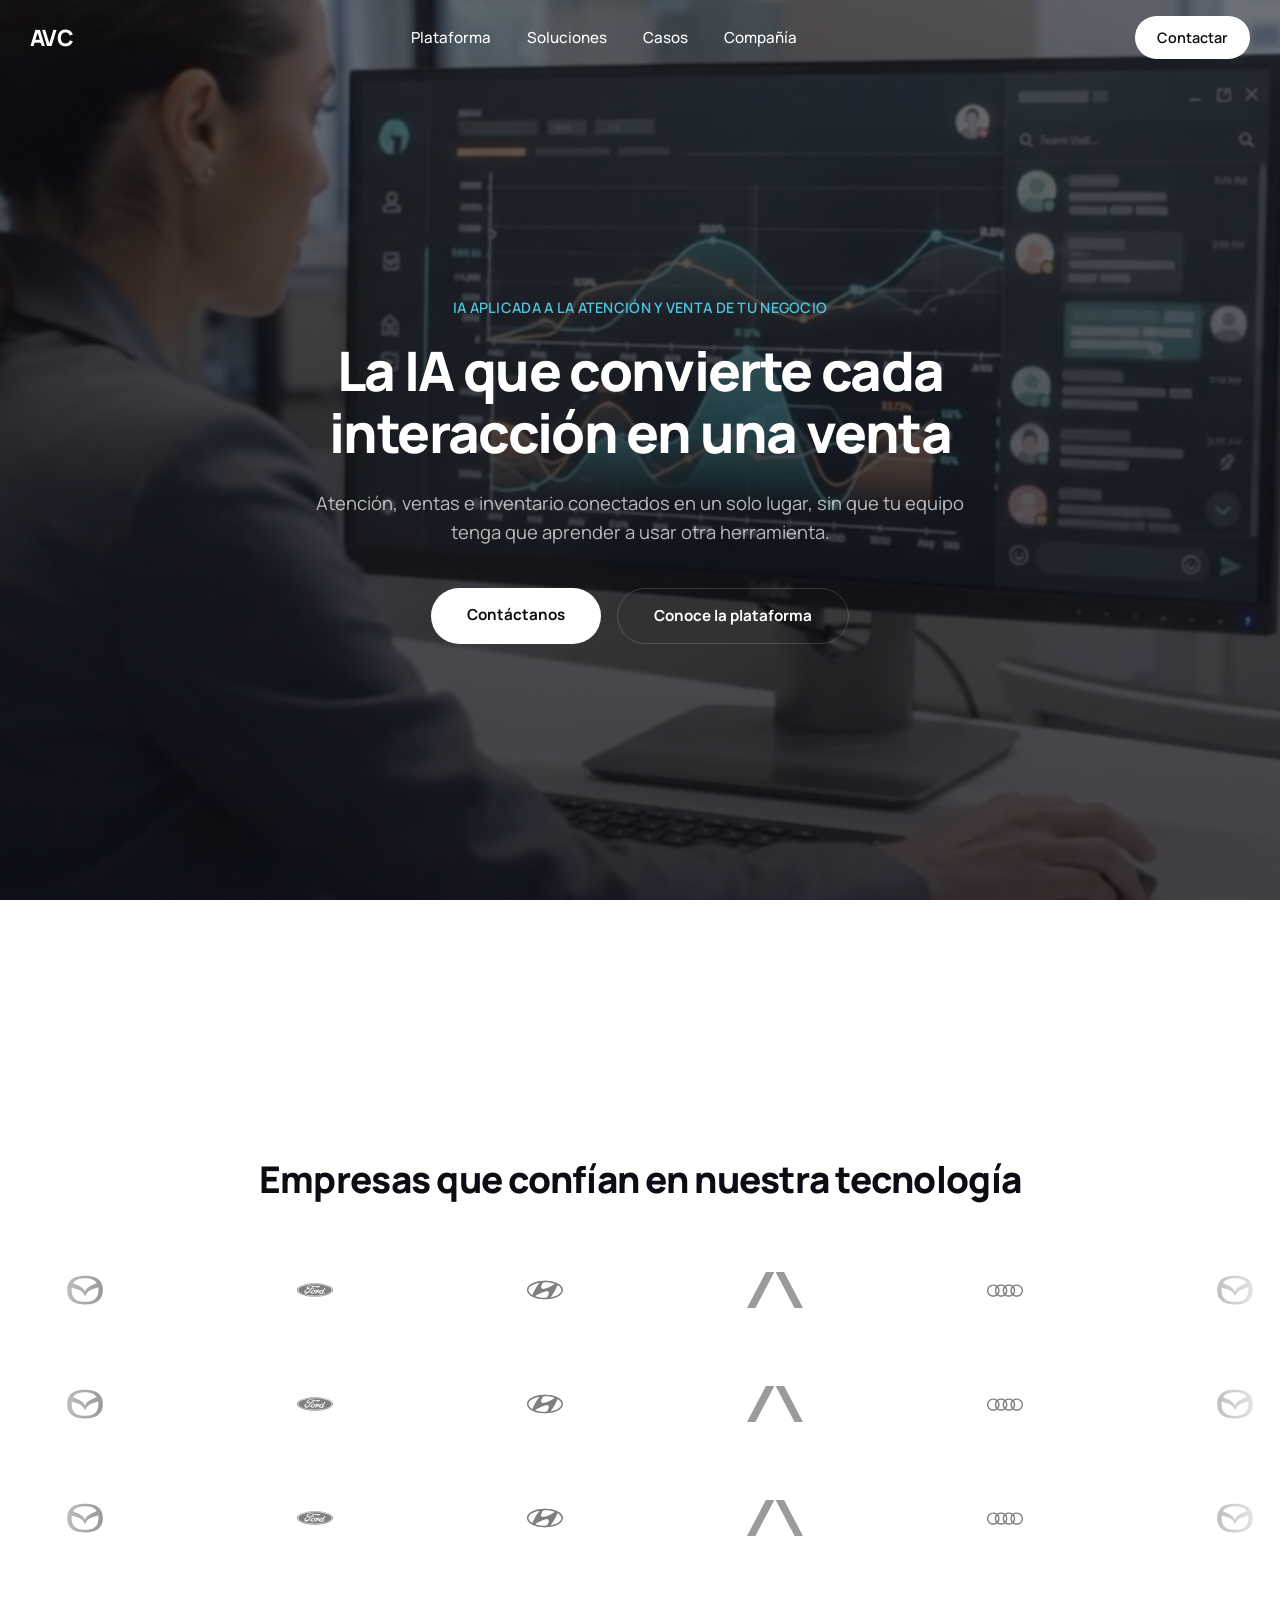
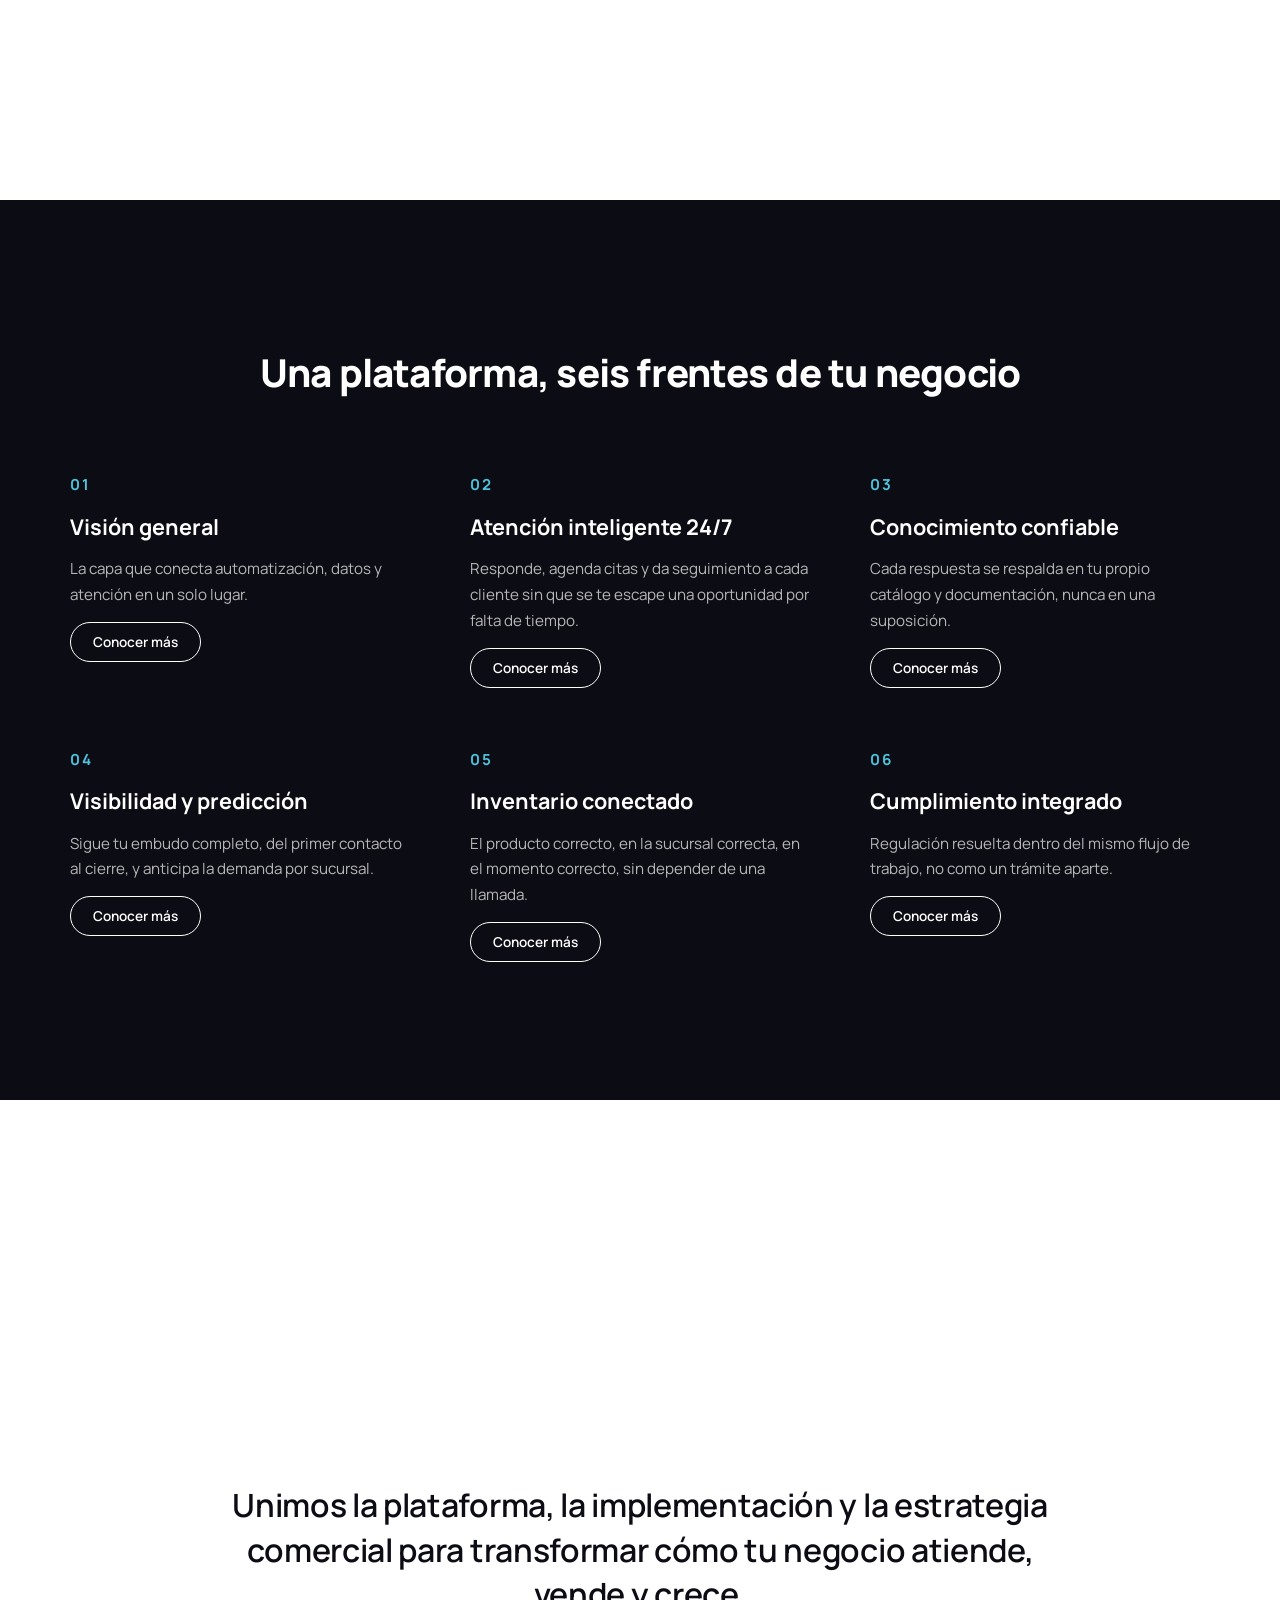
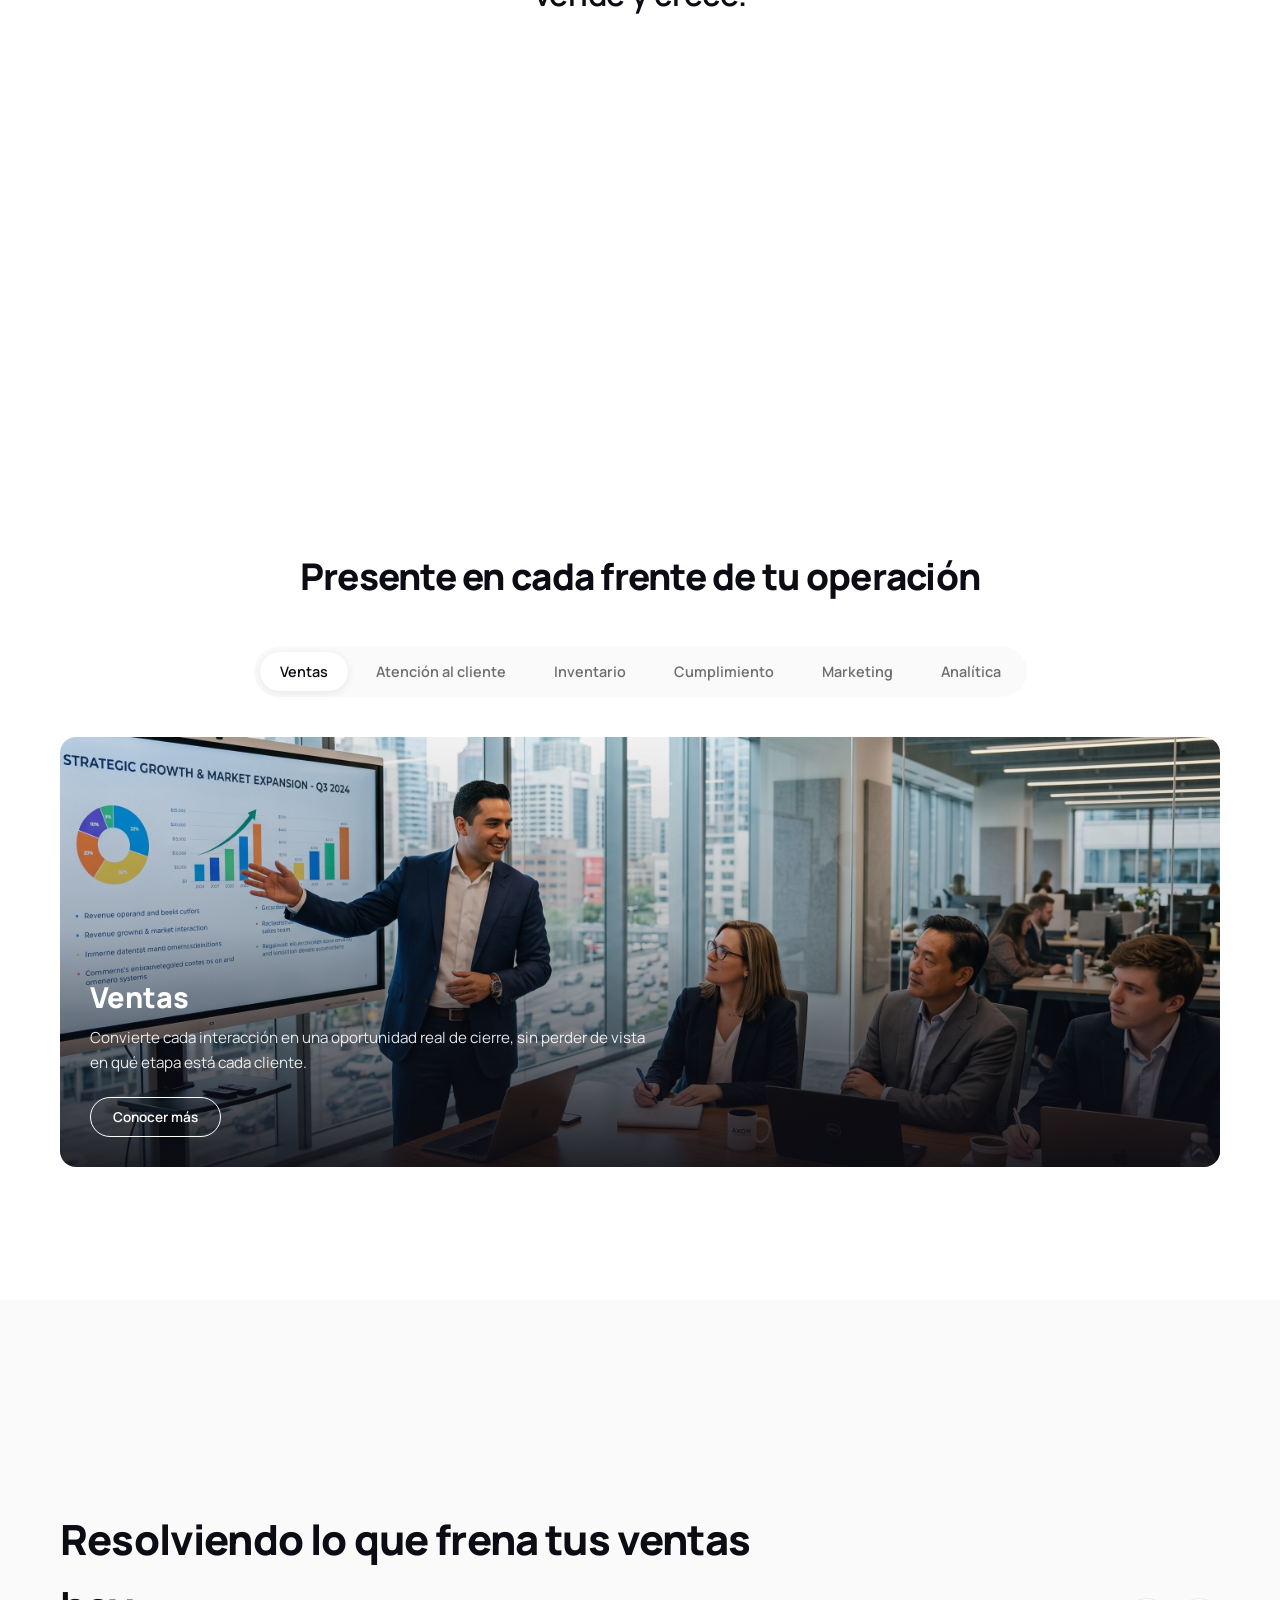
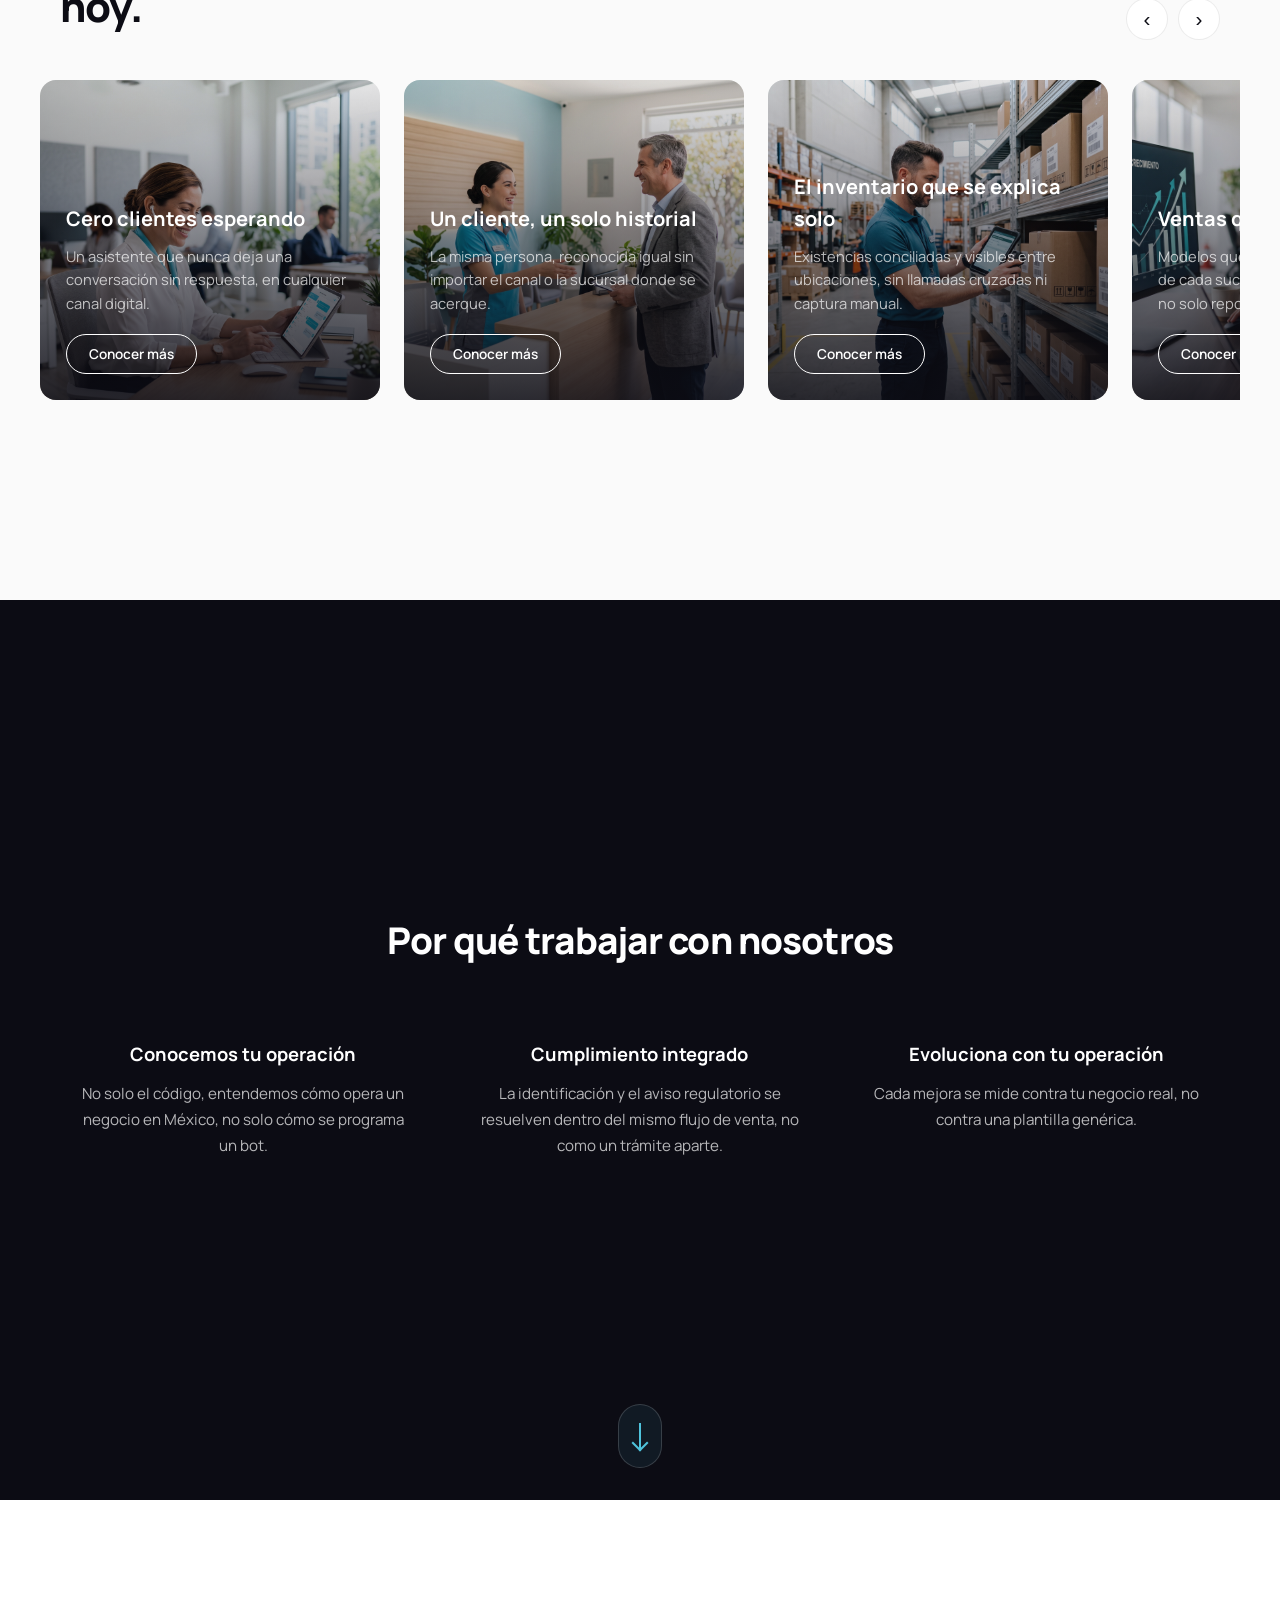
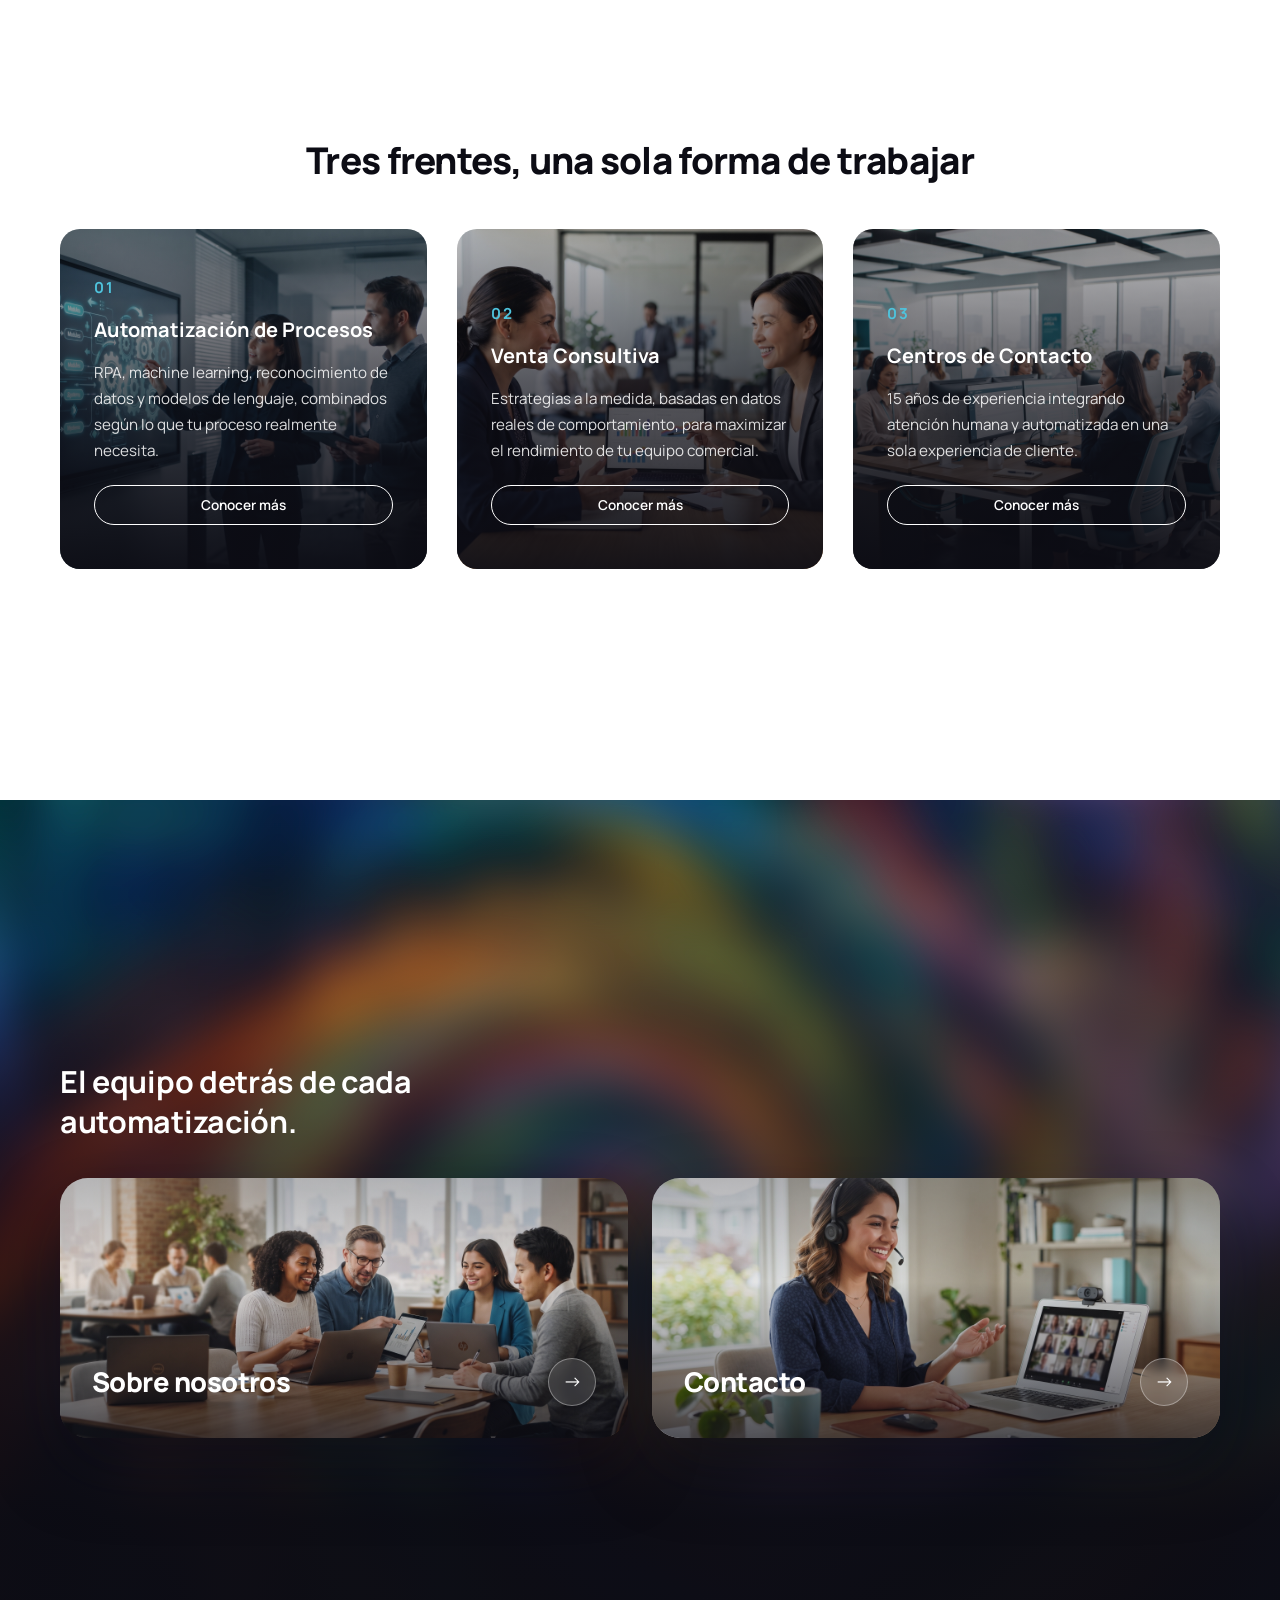
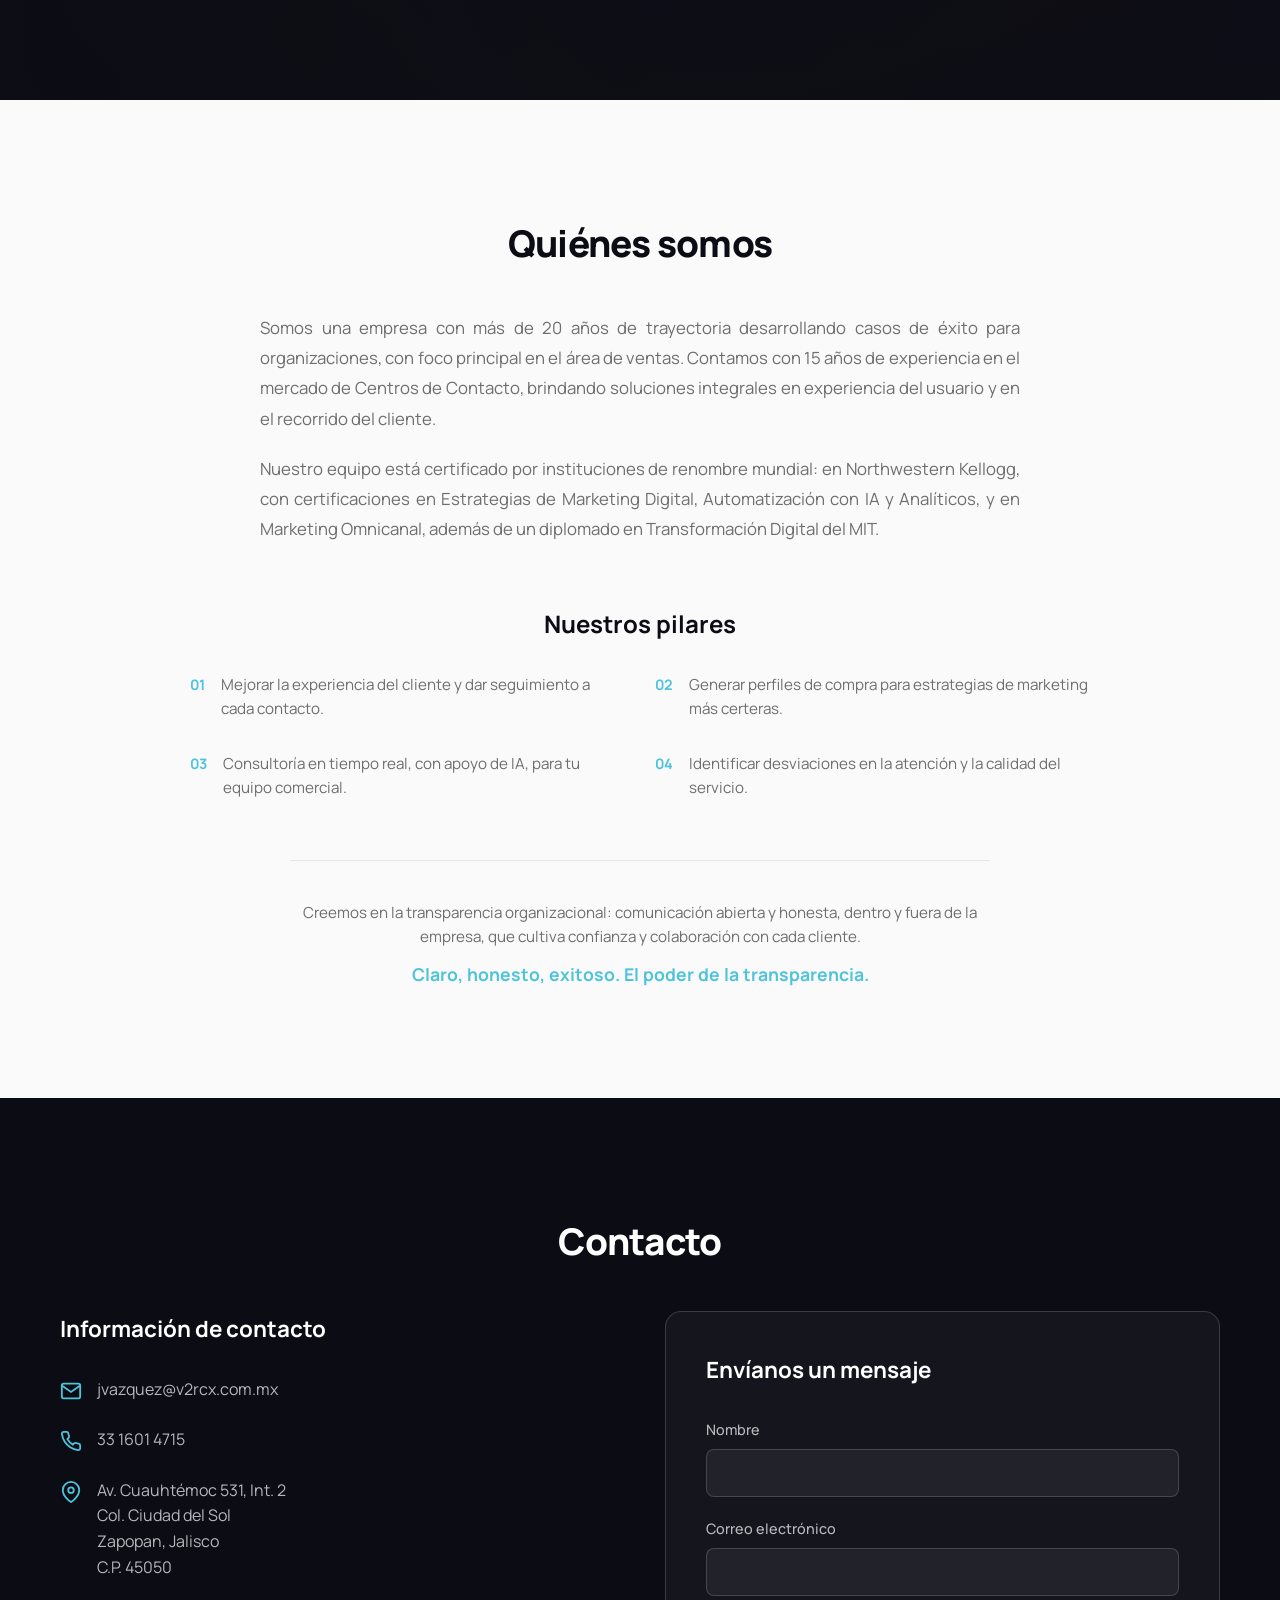
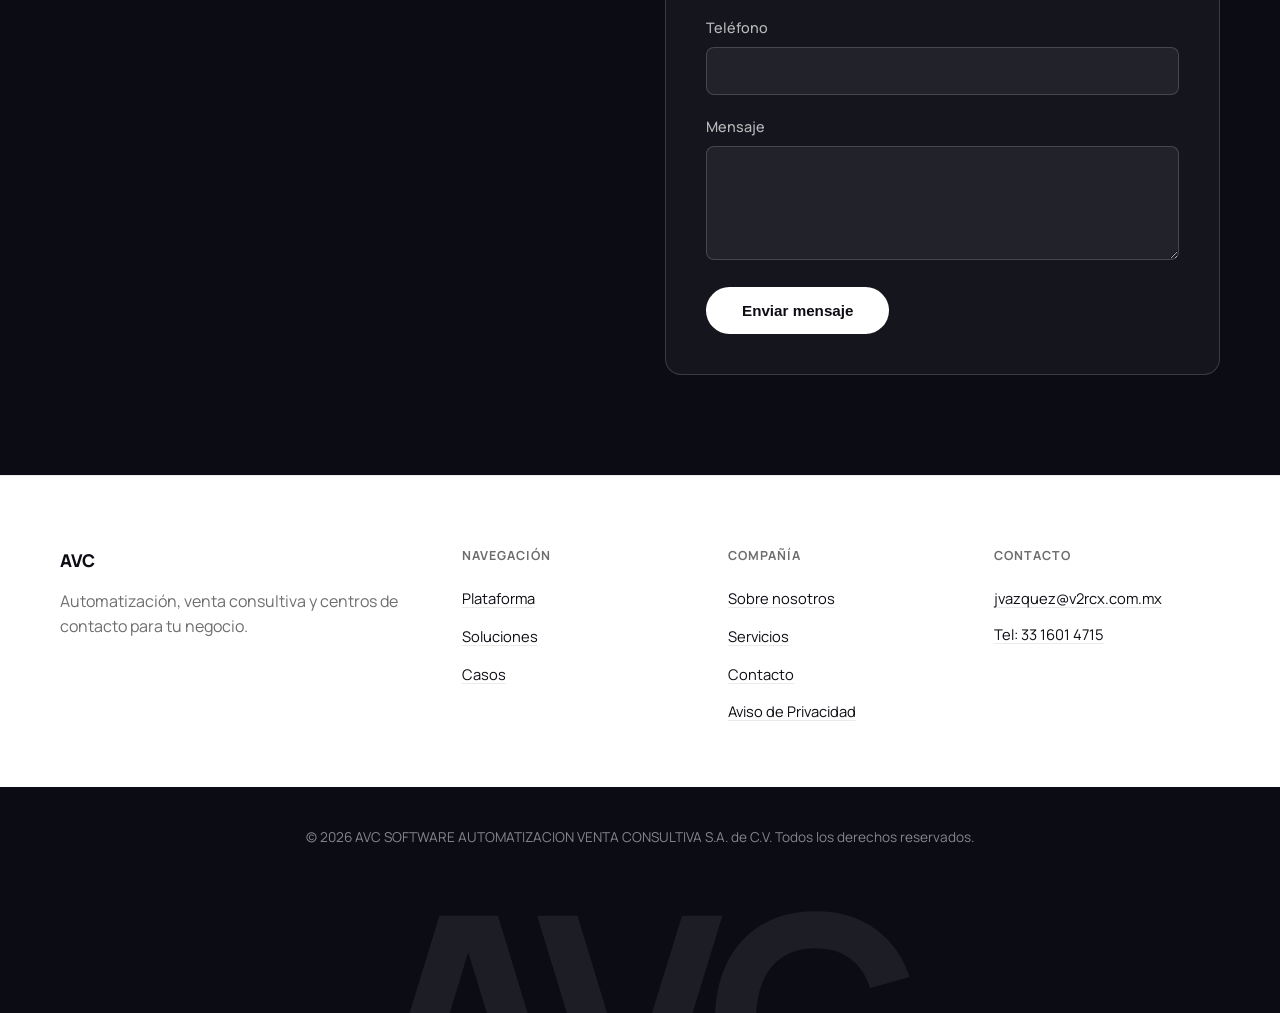
==== commit 70917f19: "Contacto: corregir acentos y mostrar el mensaje de envío en línea en lugar de alert() Información, E" ====
--- a/index.html
+++ b/index.html
@@ -137,6 +137,7 @@
                         </div>
                     </div>
                 </li>
+                <li class="nav-mobile-cta"><a href="#contacto-anchor">Contactar</a></li>
             </ul>
             <a href="#contacto-anchor" class="nav-cta">Contactar</a>
             <button class="mobile-menu-btn" aria-label="Menu">
@@ -164,6 +165,8 @@
                 <a href="#plataforma" class="btn-secondary">Conoce la plataforma</a>
             </div>
         </div>
+        <!-- Celular: indicador de deslizar (en lugar del mouse con rueda) -->
+        <div class="swipe-cue" aria-hidden="true"><span></span></div>
     </section>
 
     <!-- Logos marquee -->
@@ -288,7 +291,7 @@
         </div>
         <div class="casos-carousel-wrap">
             <div class="casos-carousel" id="casosCarousel">
-                <div class="caso-slide">
+                <div class="caso-slide" data-caso="1">
                     <div class="caso-slide-image" style="background-image:url('assets/casos/caso-1.jpg')"></div>
                     <div class="caso-slide-text">
                         <div class="caso-slide-default">
@@ -302,7 +305,7 @@
                         </div>
                     </div>
                 </div>
-                <div class="caso-slide">
+                <div class="caso-slide" data-caso="2">
                     <div class="caso-slide-image" style="background-image:url('assets/casos/caso-2.jpg')"></div>
                     <div class="caso-slide-text">
                         <div class="caso-slide-default">
@@ -316,7 +319,7 @@
                         </div>
                     </div>
                 </div>
-                <div class="caso-slide">
+                <div class="caso-slide" data-caso="3">
                     <div class="caso-slide-image" style="background-image:url('assets/casos/caso-3.jpg')"></div>
                     <div class="caso-slide-text">
                         <div class="caso-slide-default">
@@ -330,7 +333,7 @@
                         </div>
                     </div>
                 </div>
-                <div class="caso-slide">
+                <div class="caso-slide" data-caso="4">
                     <div class="caso-slide-image" style="background-image:url('assets/casos/caso-4.jpg')"></div>
                     <div class="caso-slide-text">
                         <div class="caso-slide-default">
@@ -343,6 +346,18 @@
                             <div class="caso-detail-body"></div>
                         </div>
                     </div>
+                </div>
+            </div>
+        </div>
+        <!-- Celular: el caso se lee en un panel con el texto completo, no dentro de la tarjeta del carrusel -->
+        <div class="container caso-panel" id="casoPanel" hidden>
+            <div class="caso-panel-card">
+                <div class="caso-panel-img" id="casoPanelImg" role="img" aria-hidden="true"></div>
+                <button class="caso-panel-x" id="casoPanelX" type="button" aria-label="Cerrar">&times;</button>
+                <div class="caso-panel-text">
+                    <h3 id="casoPanelTitle"></h3>
+                    <div class="caso-panel-body" id="casoPanelBody"></div>
+                    <button type="button" class="btn-close-bottom" data-close="caso-panel">Cerrar</button>
                 </div>
             </div>
         </div>
@@ -508,7 +523,7 @@
             <h2 class="section-title-center">Contacto</h2>
             <div class="contacto-wrapper">
                 <div class="contacto-info">
-                    <h3>Informacion de Contacto</h3>
+                    <h3>Información de contacto</h3>
                     <div class="info-item">
                         <svg viewBox="0 0 24 24" fill="none" stroke="currentColor" stroke-width="2">
                             <path d="M4 4h16c1.1 0 2 .9 2 2v12c0 1.1-.9 2-2 2H4c-1.1 0-2-.9-2-2V6c0-1.1.9-2 2-2z"/>
@@ -528,7 +543,7 @@
                             <circle cx="12" cy="10" r="3"/>
                         </svg>
                         <address>
-                            Av. Cuauhtemoc 531, Int. 2<br>
+                            Av. Cuauhtémoc 531, Int. 2<br>
                             Col. Ciudad del Sol<br>
                             Zapopan, Jalisco<br>
                             C.P. 45050
@@ -536,18 +551,18 @@
                     </div>
                 </div>
                 <div class="contacto-form">
-                    <h3>Envianos un mensaje</h3>
+                    <h3>Envíanos un mensaje</h3>
                     <form id="contact-form">
                         <div class="form-group">
                             <label for="nombre">Nombre</label>
                             <input type="text" id="nombre" name="nombre" required>
                         </div>
                         <div class="form-group">
-                            <label for="email">Correo electronico</label>
+                            <label for="email">Correo electrónico</label>
                             <input type="email" id="email" name="email" required>
                         </div>
                         <div class="form-group">
-                            <label for="telefono">Telefono</label>
+                            <label for="telefono">Teléfono</label>
                             <input type="tel" id="telefono" name="telefono">
                         </div>
                         <div class="form-group">
@@ -555,6 +570,7 @@
                             <textarea id="mensaje" name="mensaje" rows="4" required></textarea>
                         </div>
                         <button type="submit" class="btn-primary">Enviar mensaje</button>
+                        <p class="form-status" id="formStatus" role="status" aria-live="polite" hidden></p>
                     </form>
                 </div>
             </div>
--- a/styles.css
+++ b/styles.css
@@ -317,6 +317,19 @@
     color: var(--white);
     padding: 140px 20px 100px;
     overflow: hidden;
+}
+
+/* En iPhone 100vh incluye la barra del navegador y el hero se corta: svh usa
+   la altura visible real. El 100vh de arriba queda de respaldo. */
+@supports (height: 100svh) {
+    .hero-v2 {
+        min-height: 100svh;
+    }
+}
+
+/* Indicador de deslizar táctil: solo en celular */
+.swipe-cue {
+    display: none;
 }
 
 .hero-video-wrap {
@@ -1748,6 +1761,21 @@
     padding: 40px;
     border-radius: 16px;
     border: 1px solid var(--border-invert);
+}
+
+.form-status {
+    margin-top: 16px;
+    padding: 12px 16px;
+    border-radius: 10px;
+    background: rgba(79, 195, 220, 0.12);
+    border: 1px solid rgba(79, 195, 220, 0.4);
+    color: var(--white);
+    font-size: 0.9rem;
+    line-height: 1.5;
+}
+
+.form-status[hidden] {
+    display: none;
 }
 
 .form-group {
@@ -1824,6 +1852,96 @@
 .caso-slide-text .btn-conoce,
 .rubro-caption .btn-conoce {
     margin-top: 6px;
+}
+
+/* Casos en celular: panel de lectura (el carrusel se oculta mientras se lee) */
+.casos.casos-reading .carousel-arrows {
+    display: none;
+}
+
+.caso-panel[hidden] {
+    display: none;
+}
+
+.caso-panel-card {
+    position: relative;
+    background: var(--ink);
+    color: var(--white);
+    border-radius: 18px;
+    overflow: hidden;
+    box-shadow: 0 24px 60px rgba(12, 12, 20, 0.35);
+}
+
+.caso-panel-img {
+    height: 190px;
+    background-size: cover;
+    background-position: center;
+    position: relative;
+}
+
+.caso-panel-img::after {
+    content: '';
+    position: absolute;
+    inset: 0;
+    background: linear-gradient(180deg, rgba(12, 12, 20, 0.15) 0%, var(--ink) 100%);
+}
+
+.caso-panel-x {
+    position: absolute;
+    top: 14px;
+    right: 14px;
+    width: 40px;
+    height: 40px;
+    border-radius: 50%;
+    border: 1px solid rgba(255, 255, 255, 0.3);
+    background: rgba(12, 12, 20, 0.5);
+    color: var(--white);
+    font-size: 1.3rem;
+    line-height: 1;
+    cursor: pointer;
+}
+
+.caso-panel-text {
+    padding: 4px 24px 30px;
+}
+
+.caso-panel-text h3 {
+    font-size: 1.5rem;
+    font-weight: 800;
+    letter-spacing: -0.01em;
+    margin-bottom: 16px;
+}
+
+.caso-panel-body p {
+    font-size: 1rem;
+    color: rgba(255, 255, 255, 0.85);
+    line-height: 1.75;
+    margin-bottom: 16px;
+}
+
+.caso-panel-body ul {
+    list-style: none;
+    padding: 0;
+    margin: 0 0 8px;
+}
+
+.caso-panel-body ul li {
+    position: relative;
+    padding-left: 22px;
+    margin-bottom: 10px;
+    color: rgba(255, 255, 255, 0.85);
+    line-height: 1.6;
+}
+
+.caso-panel-body ul li::before {
+    content: '';
+    position: absolute;
+    left: 0;
+    top: 0.65em;
+    width: 8px;
+    height: 8px;
+    border-radius: 50%;
+    background: var(--accent);
 }
 
 /* Botón "Cerrar" al final de cada tarjeta de "Conocer más": en celular se lee
@@ -2057,7 +2175,18 @@
 }
 
 /* Responsive Design */
+/* "Contactar" dentro del menú: solo existe en el panel de celular */
+.nav-links > li.nav-mobile-cta {
+    display: none;
+}
+
 @media (max-width: 992px) {
+    /* El scroll suave del navegador se siente lento en celular y pelea con los
+       recentrados del script (que usan behavior: 'instant') */
+    html {
+        scroll-behavior: auto;
+    }
+
     .mega-menu {
         display: none !important;
     }
@@ -2087,6 +2216,22 @@
         grid-template-columns: 1fr;
     }
 
+    /* El reverso sumaba el padding de la cara (34px) y el del contenedor (56px)
+       por lado: en 390 px el texto quedaba en una columna de ~100 px. Solo
+       el contenedor interno lleva padding. */
+    .servicio-card-back {
+        padding: 0;
+    }
+
+    .servicio-card-back-scroll {
+        padding: 60px 22px 34px;
+    }
+
+    .servicio-card-back .servicio-back-title {
+        font-size: 1.5rem;
+        padding-right: 8px;
+    }
+
     .pilares-grid {
         grid-template-columns: 1fr;
     }
@@ -2109,6 +2254,21 @@
 
     .footer-content {
         grid-template-columns: 1fr 1fr;
+    }
+
+    /* Casos: fotos ligeras para celular y flechas del tamaño mínimo táctil */
+    .caso-slide[data-caso="1"] .caso-slide-image { background-image: url('assets/casos/caso-1-m.jpg') !important; }
+    .caso-slide[data-caso="2"] .caso-slide-image { background-image: url('assets/casos/caso-2-m.jpg') !important; }
+    .caso-slide[data-caso="3"] .caso-slide-image { background-image: url('assets/casos/caso-3-m.jpg') !important; }
+    .caso-slide[data-caso="4"] .caso-slide-image { background-image: url('assets/casos/caso-4-m.jpg') !important; }
+
+    .casos-carousel {
+        overscroll-behavior-x: contain;
+    }
+
+    .carousel-arrow {
+        width: 44px;
+        height: 44px;
     }
 
     .about-hover-section {
@@ -2192,8 +2352,144 @@
         display: flex;
     }
 
+    /* Panel móvil: se desplaza si el submenú abierto no cabe en pantalla */
+    .nav-links.active {
+        max-height: calc(100vh - 64px);
+        overflow-y: auto;
+        gap: 0;
+        padding: 8px 20px 20px;
+    }
+
+    .nav-links > li {
+        width: 100%;
+    }
+
+    .nav-links > li > a {
+        display: flex;
+        align-items: center;
+        justify-content: space-between;
+        padding: 14px 0;
+        border-bottom: 1px solid var(--border-soft);
+    }
+
+    /* Submenú: acordeón integrado al panel (sin sombra ni recuadro) */
+    .nav-links > li.has-mega > a::after {
+        content: '';
+        width: 8px;
+        height: 8px;
+        border-right: 2px solid currentColor;
+        border-bottom: 2px solid currentColor;
+        transform: rotate(45deg);
+        margin-right: 4px;
+        transition: transform 0.25s ease;
+    }
+
+    .nav-links > li.has-mega.open > a::after {
+        transform: rotate(-135deg);
+    }
+
+    .nav-links .nav-item.has-mega.open > .mega-menu {
+        display: block !important;
+        position: static;
+        opacity: 1;
+        visibility: visible;
+        transform: none;
+        background: transparent;
+        border: 0;
+        border-left: 2px solid rgba(79, 195, 220, 0.55);
+        margin: 4px 0 8px 4px;
+        padding: 0 0 0 12px;
+        gap: 0;
+    }
+
+    .nav-links .mega-columns {
+        flex-direction: column;
+        gap: 0;
+    }
+
+    .nav-links .mega-col {
+        min-width: 0;
+        gap: 0;
+    }
+
+    .nav-links .mega-link {
+        padding: 12px 4px;
+        border-bottom: 1px solid var(--border-soft);
+    }
+
+    .nav-links .mega-col:last-child .mega-link:last-child {
+        border-bottom: 0;
+    }
+
+    .nav-links .mega-link-title {
+        font-size: 0.95rem;
+    }
+
+    .nav-links .mega-link-sub {
+        font-size: 0.8rem;
+        line-height: 1.4;
+    }
+
+    .nav-links .mega-preview {
+        display: none;
+    }
+
+    .nav-links > li.nav-mobile-cta {
+        display: block;
+        margin-top: 16px;
+    }
+
+    .header .nav-links.active > li.nav-mobile-cta > a {
+        justify-content: center;
+        padding: 13px 22px;
+        border: 0;
+        border-radius: 50px;
+        background: var(--ink);
+        color: var(--white);
+        font-weight: 600;
+    }
+
     .hero-v2-content h1 {
         font-size: 2rem;
+    }
+
+    .swipe-cue {
+        display: block;
+        position: absolute;
+        left: 50%;
+        bottom: 12px;
+        width: 46px;
+        height: 72px;
+        margin-left: -23px;
+        z-index: 2;
+        pointer-events: none;
+    }
+
+    .swipe-cue::before {
+        content: '';
+        position: absolute;
+        left: 50%;
+        top: 4px;
+        width: 11px;
+        height: 11px;
+        margin-left: -6px;
+        border-left: 2px solid rgba(255, 255, 255, 0.8);
+        border-top: 2px solid rgba(255, 255, 255, 0.8);
+        transform: rotate(45deg);
+        animation: swipeChevron 2.2s ease-in-out infinite;
+    }
+
+    .swipe-cue span {
+        position: absolute;
+        left: 50%;
+        bottom: 8px;
+        width: 20px;
+        height: 20px;
+        margin-left: -10px;
+        border-radius: 50%;
+        background: rgba(79, 195, 220, 0.95);
+        box-shadow: 0 0 0 7px rgba(79, 195, 220, 0.22), 0 0 18px rgba(79, 195, 220, 0.6);
+        animation: swipeUp 2.2s ease-in-out infinite;
     }
 
     .hero-sub {
@@ -2219,10 +2515,48 @@
         font-size: 1.8rem;
     }
 
+    /* Pestañas centradas y en varias filas (antes se alineaban a la izquierda
+       con scroll horizontal oculto) */
     .rubros-tabs {
         width: 100%;
-        justify-content: flex-start;
-        overflow-x: auto;
+        justify-content: center;
+        border-radius: 24px;
+        gap: 6px;
+        margin-bottom: 24px;
+    }
+
+    .rubro-tab {
+        padding: 10px 14px;
+    }
+
+    /* Sin altura mínima de pantalla completa: dejaba bloques casi vacíos */
+    .trust-bar,
+    .divider-quote,
+    .plataforma,
+    .casos,
+    .rubros,
+    .diferenciadores,
+    .servicios,
+    .nosotros,
+    .contacto {
+        min-height: auto;
+    }
+
+    .divider-quote,
+    .plataforma,
+    .casos,
+    .rubros,
+    .diferenciadores,
+    .servicios,
+    .nosotros,
+    .contacto {
+        padding-top: 72px;
+        padding-bottom: 72px;
+    }
+
+    .trust-bar {
+        padding-top: 56px;
+        padding-bottom: 40px;
     }
 
     .diferenciadores-grid {
@@ -2265,3 +2599,27 @@
         height: 420px;
     }
 }
+
+@keyframes swipeUp {
+    0% { transform: translateY(0) scale(0.9); opacity: 0; }
+    18% { opacity: 1; transform: translateY(0) scale(1); }
+    72% { opacity: 1; transform: translateY(-34px) scale(1); }
+    100% { opacity: 0; transform: translateY(-40px) scale(0.9); }
+}
+
+@keyframes swipeChevron {
+    0%, 15% { opacity: 0; transform: translateY(14px) rotate(45deg); }
+    55% { opacity: 1; transform: translateY(0) rotate(45deg); }
+    100% { opacity: 0; transform: translateY(-6px) rotate(45deg); }
+}
+
+@media (prefers-reduced-motion: reduce) {
+    .swipe-cue::before,
+    .swipe-cue span {
+        animation: none;
+    }
+
+    .swipe-cue span {
+        opacity: 1;
+    }
+}
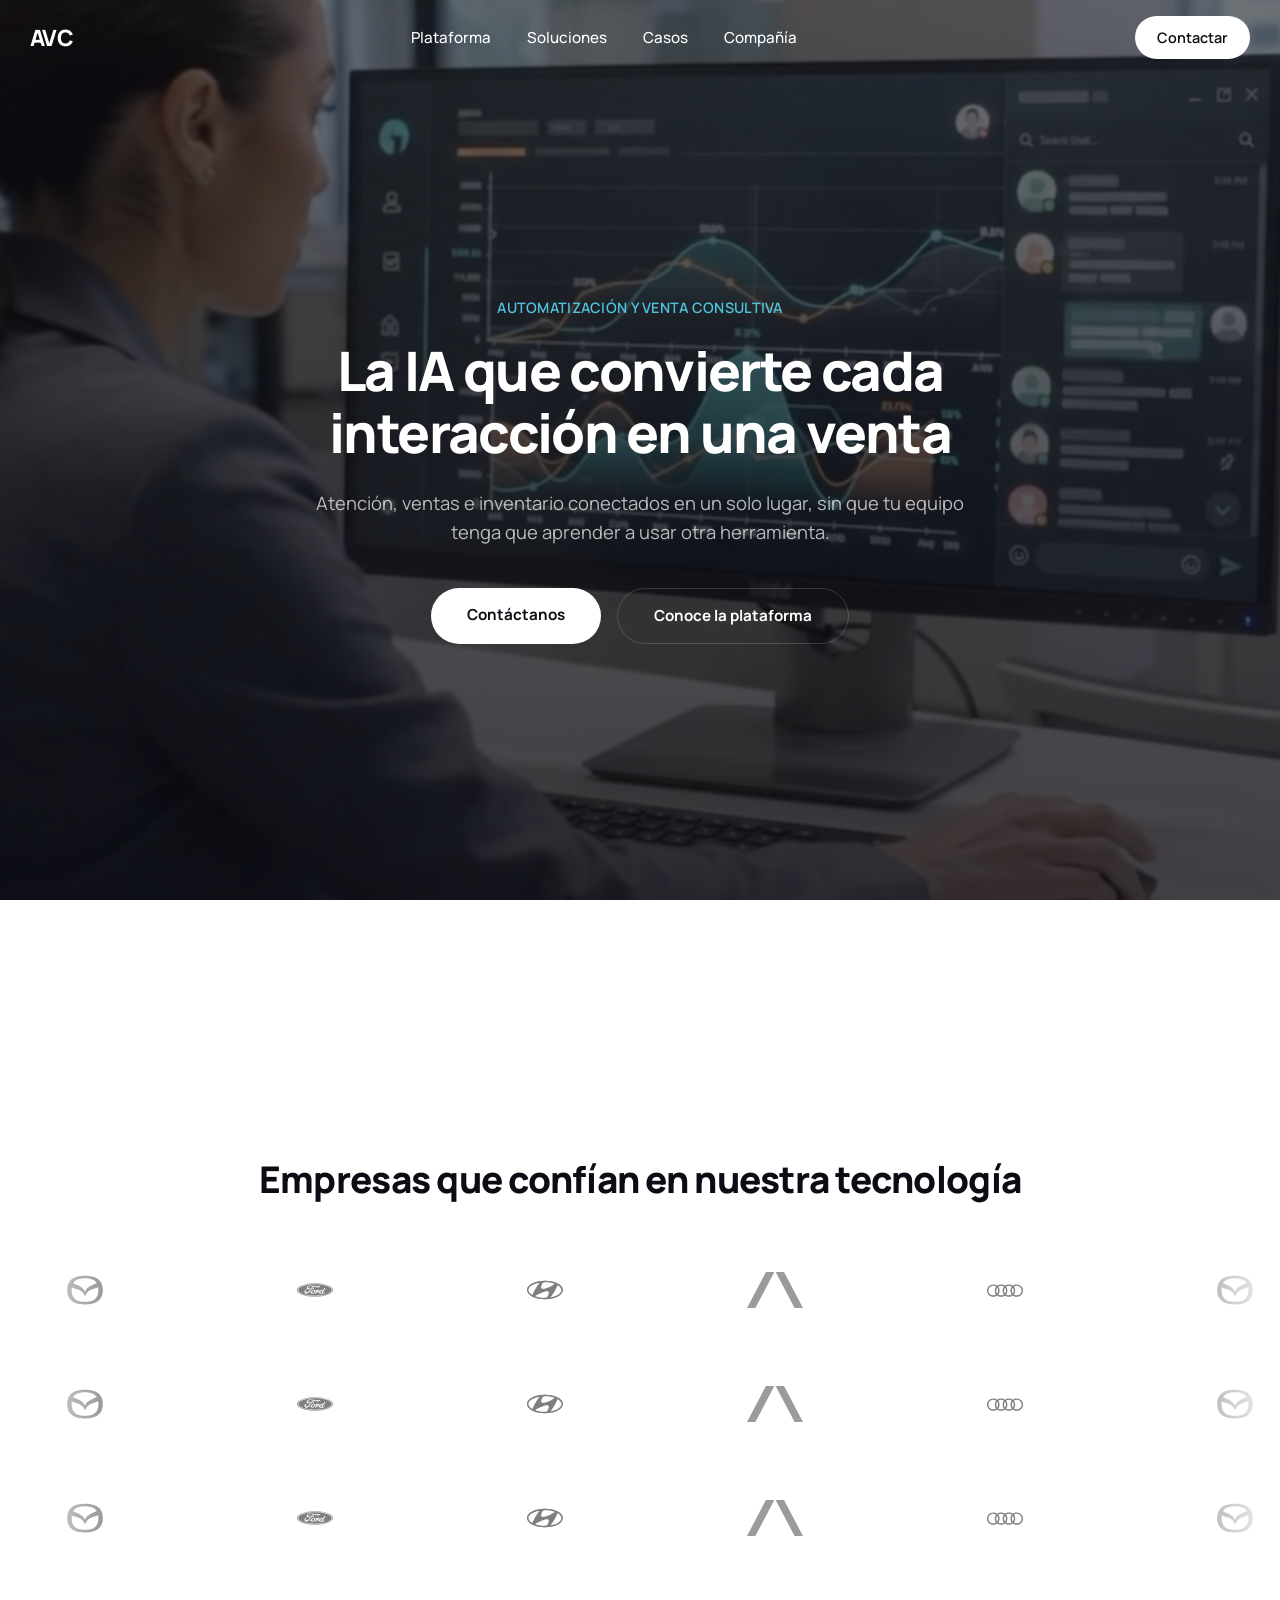
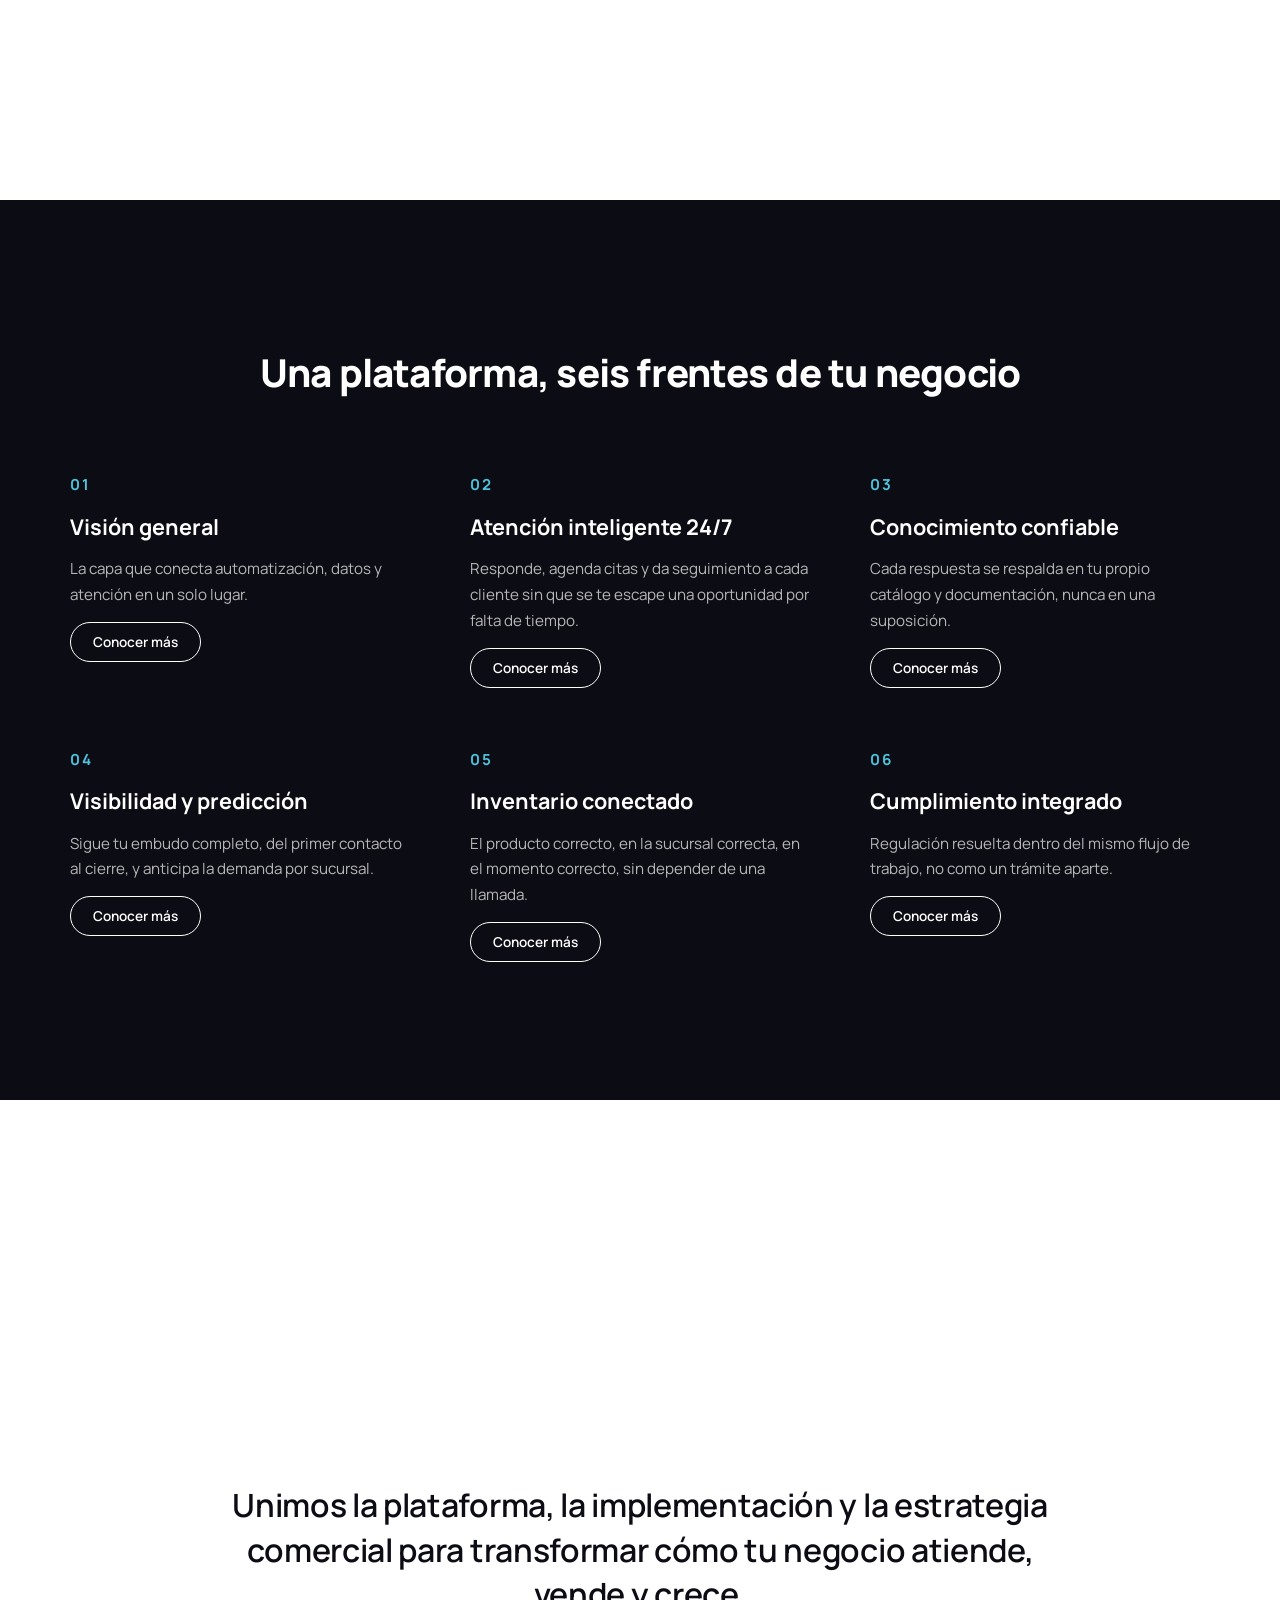
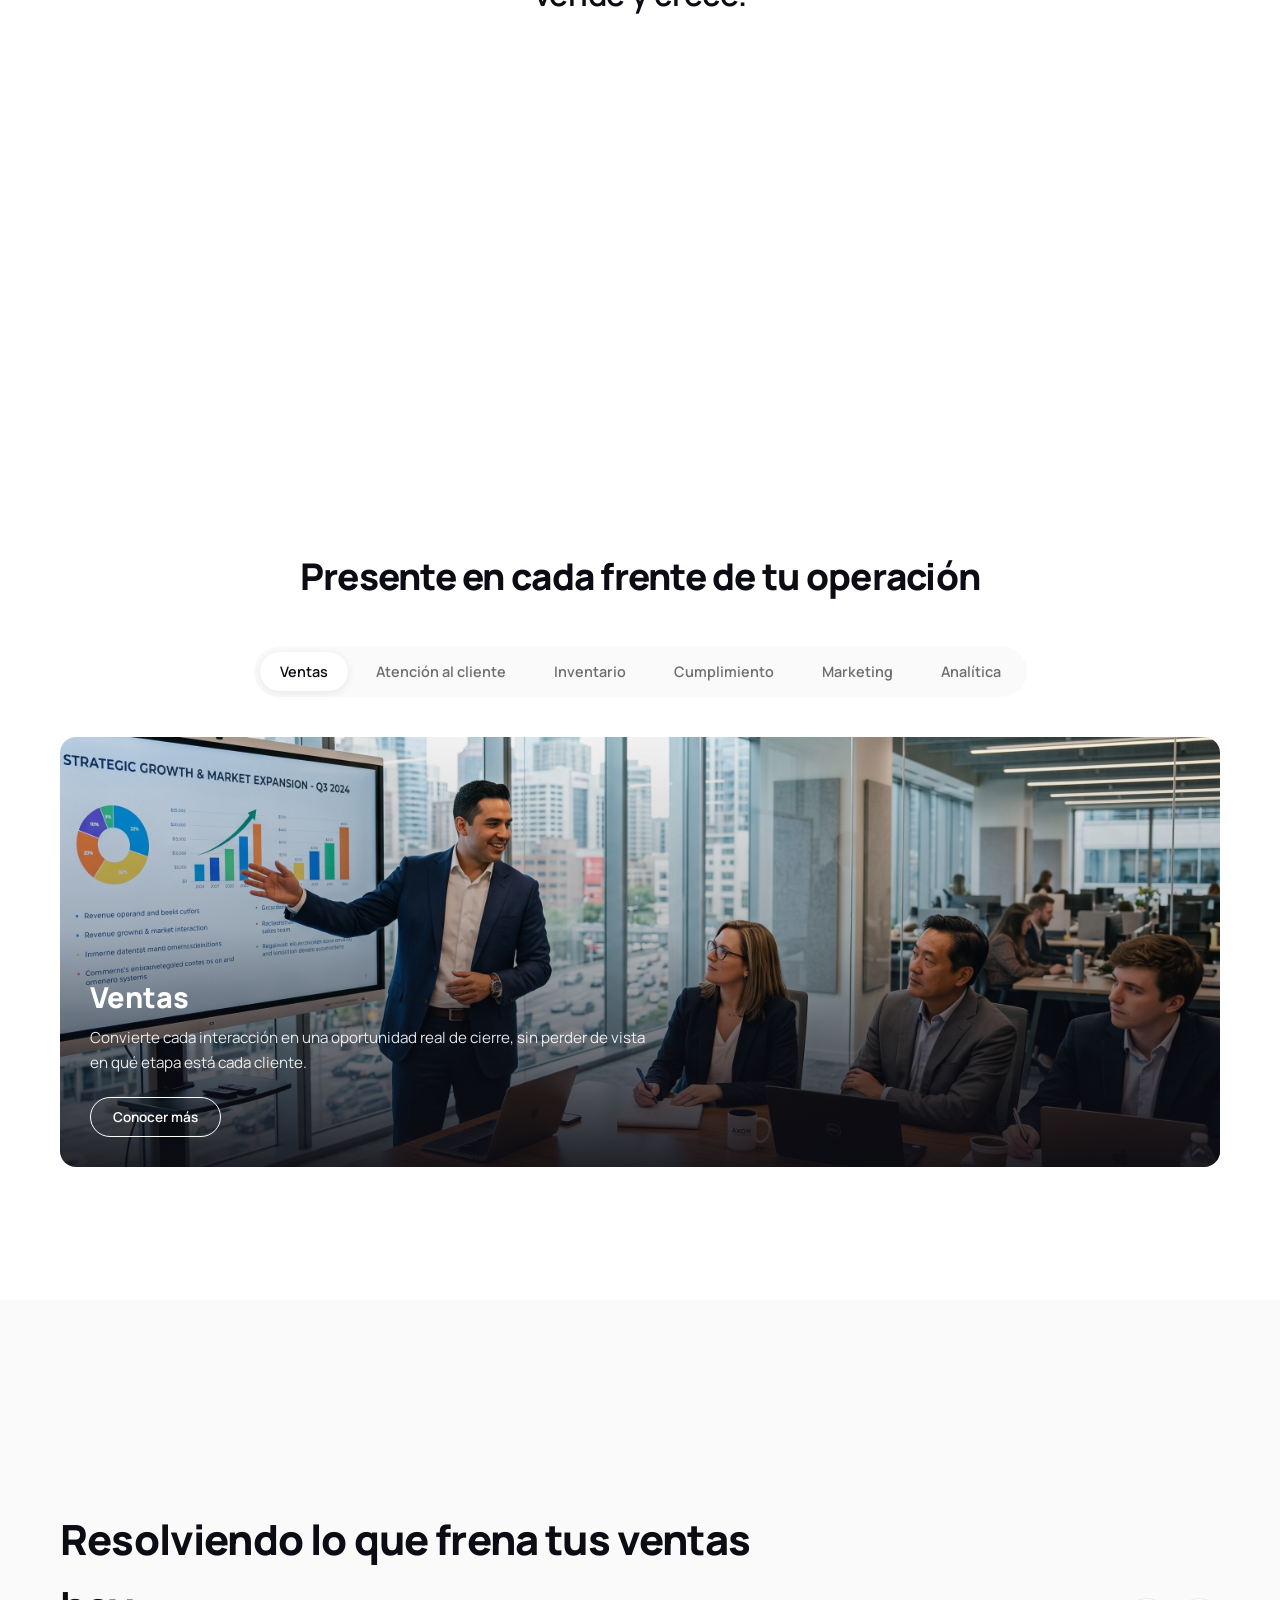
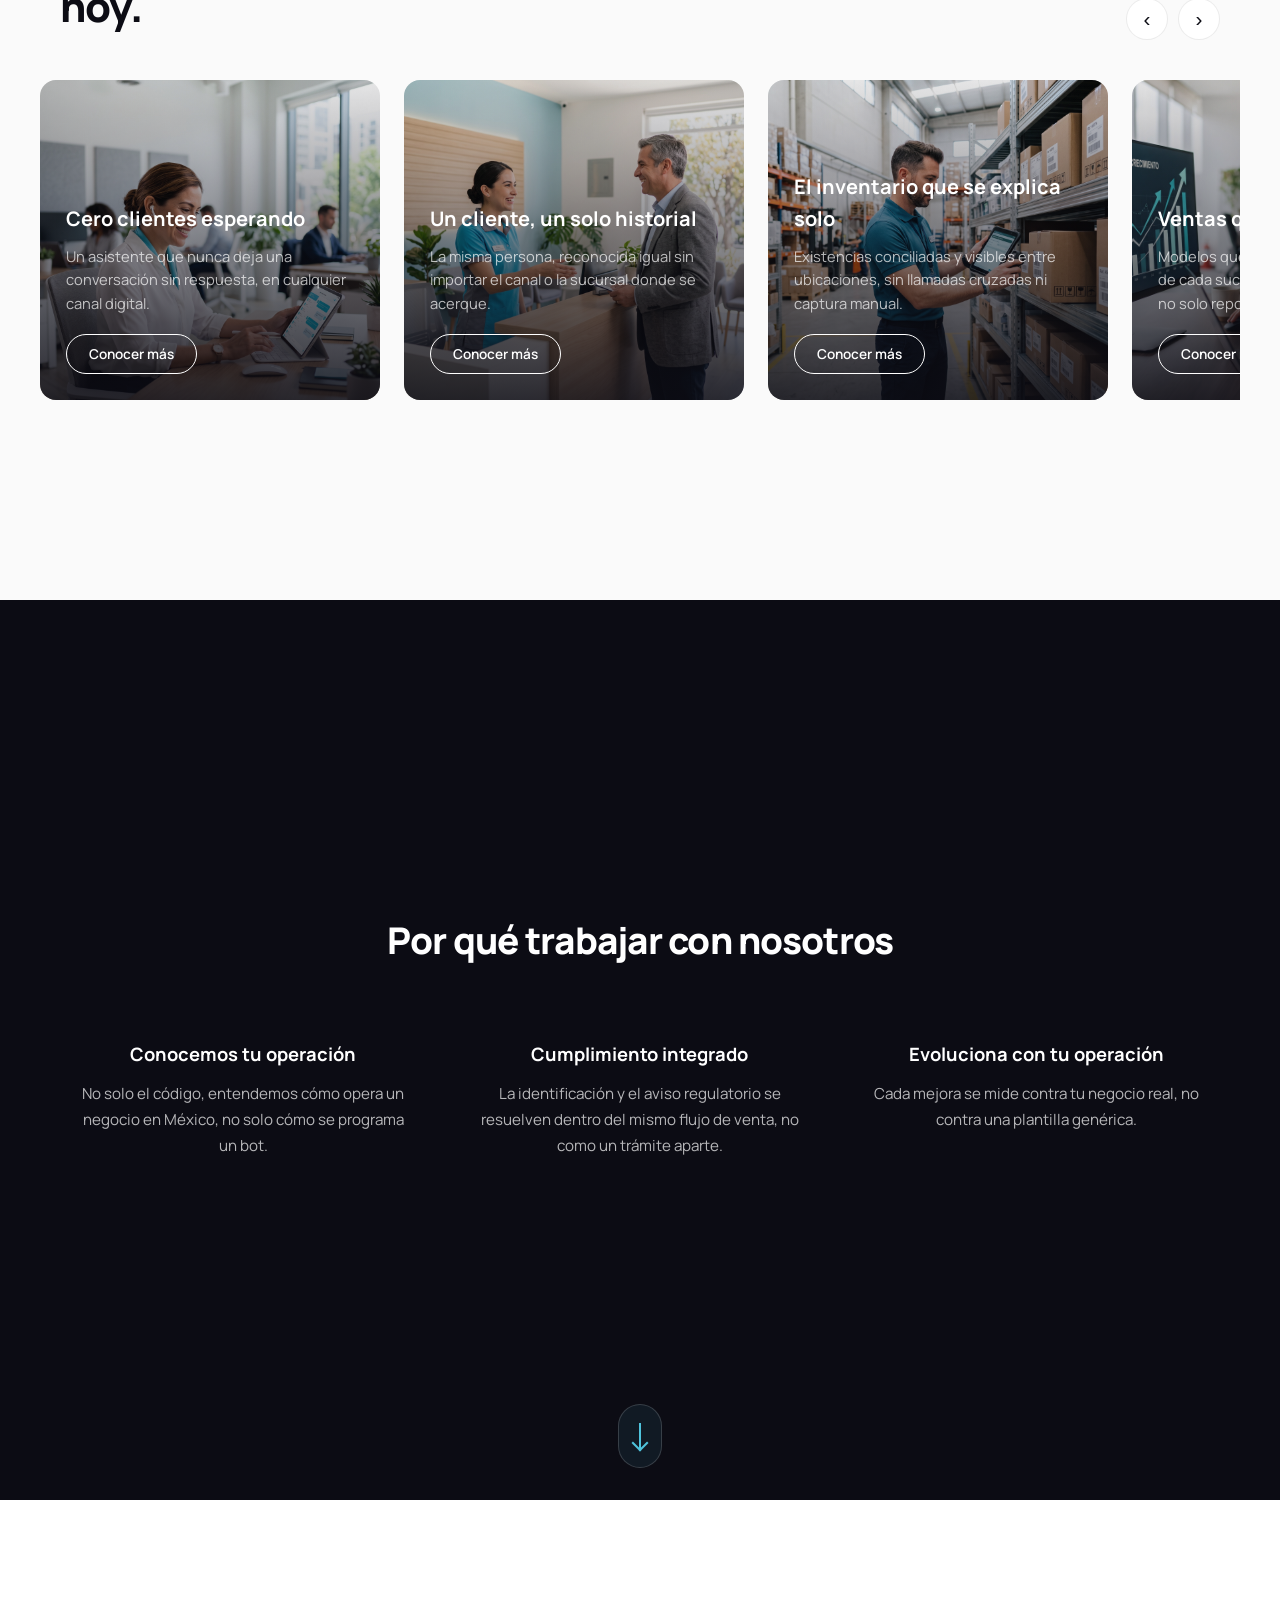
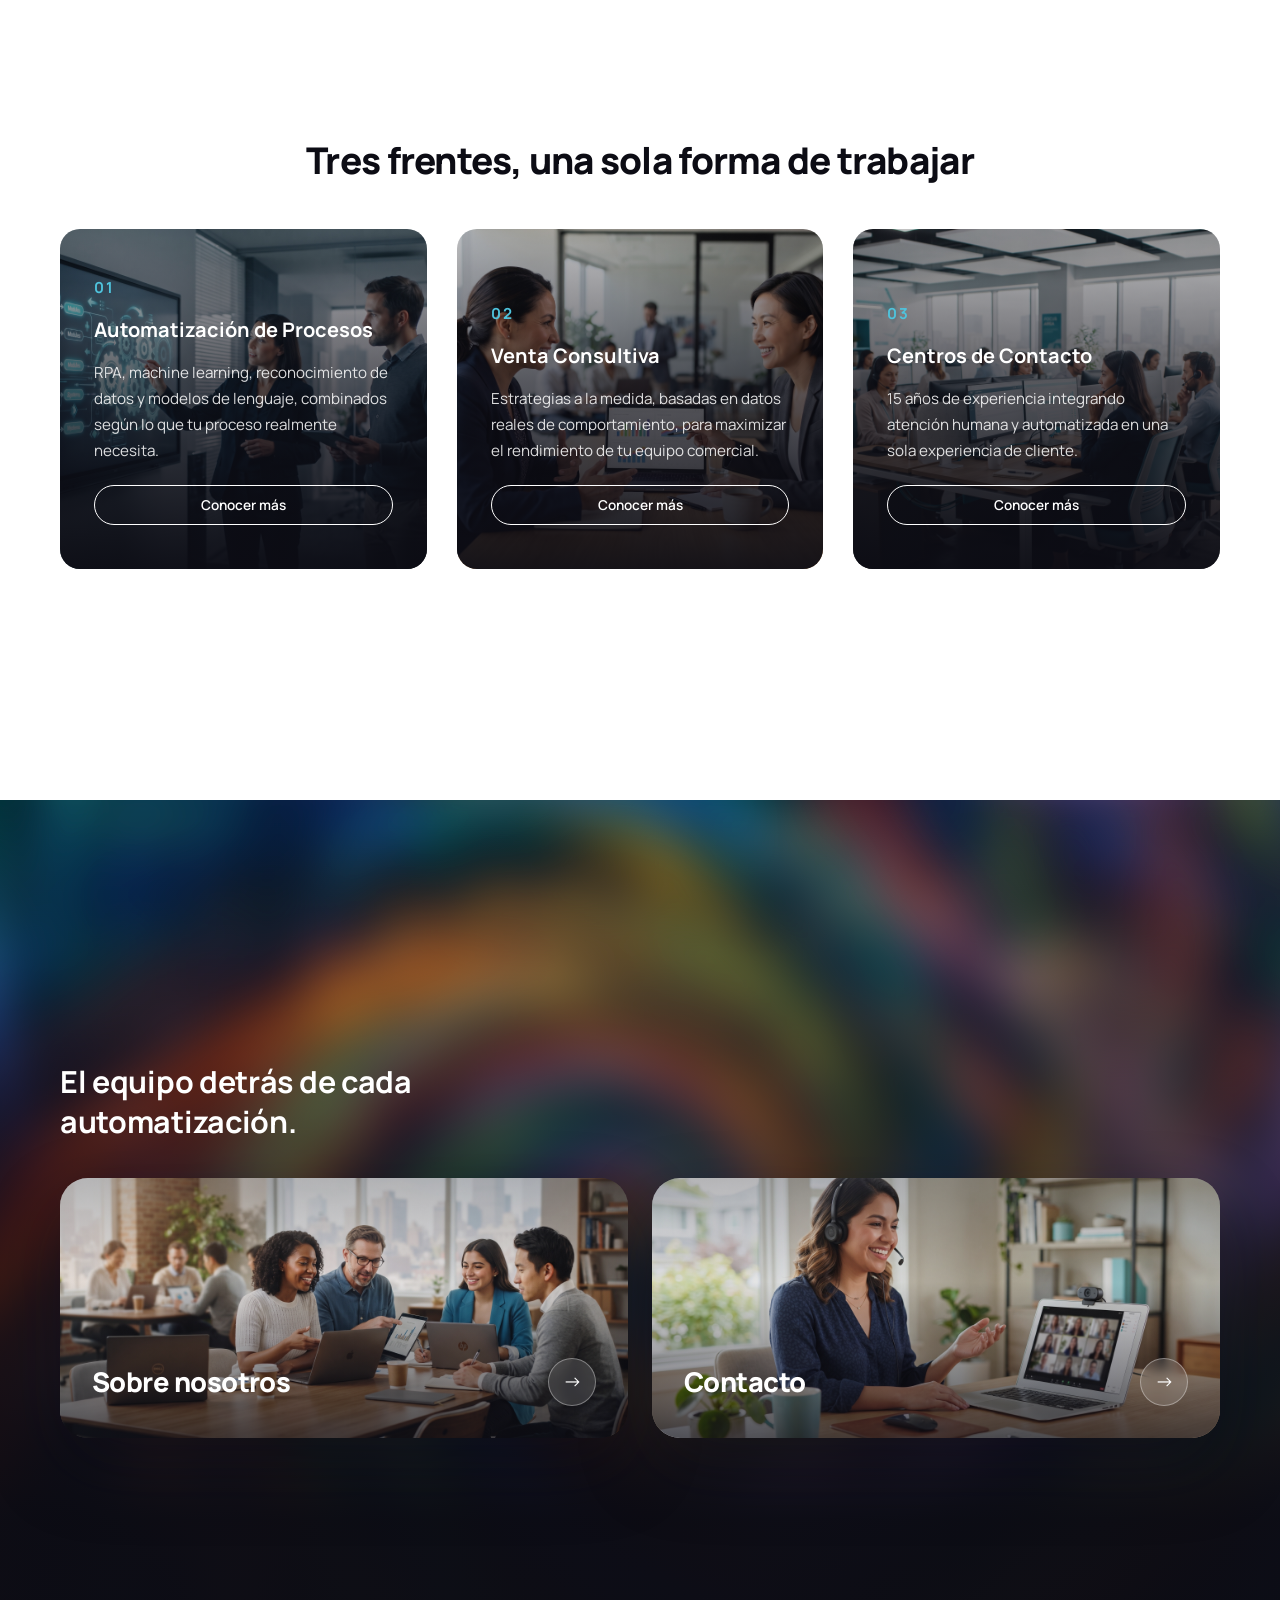
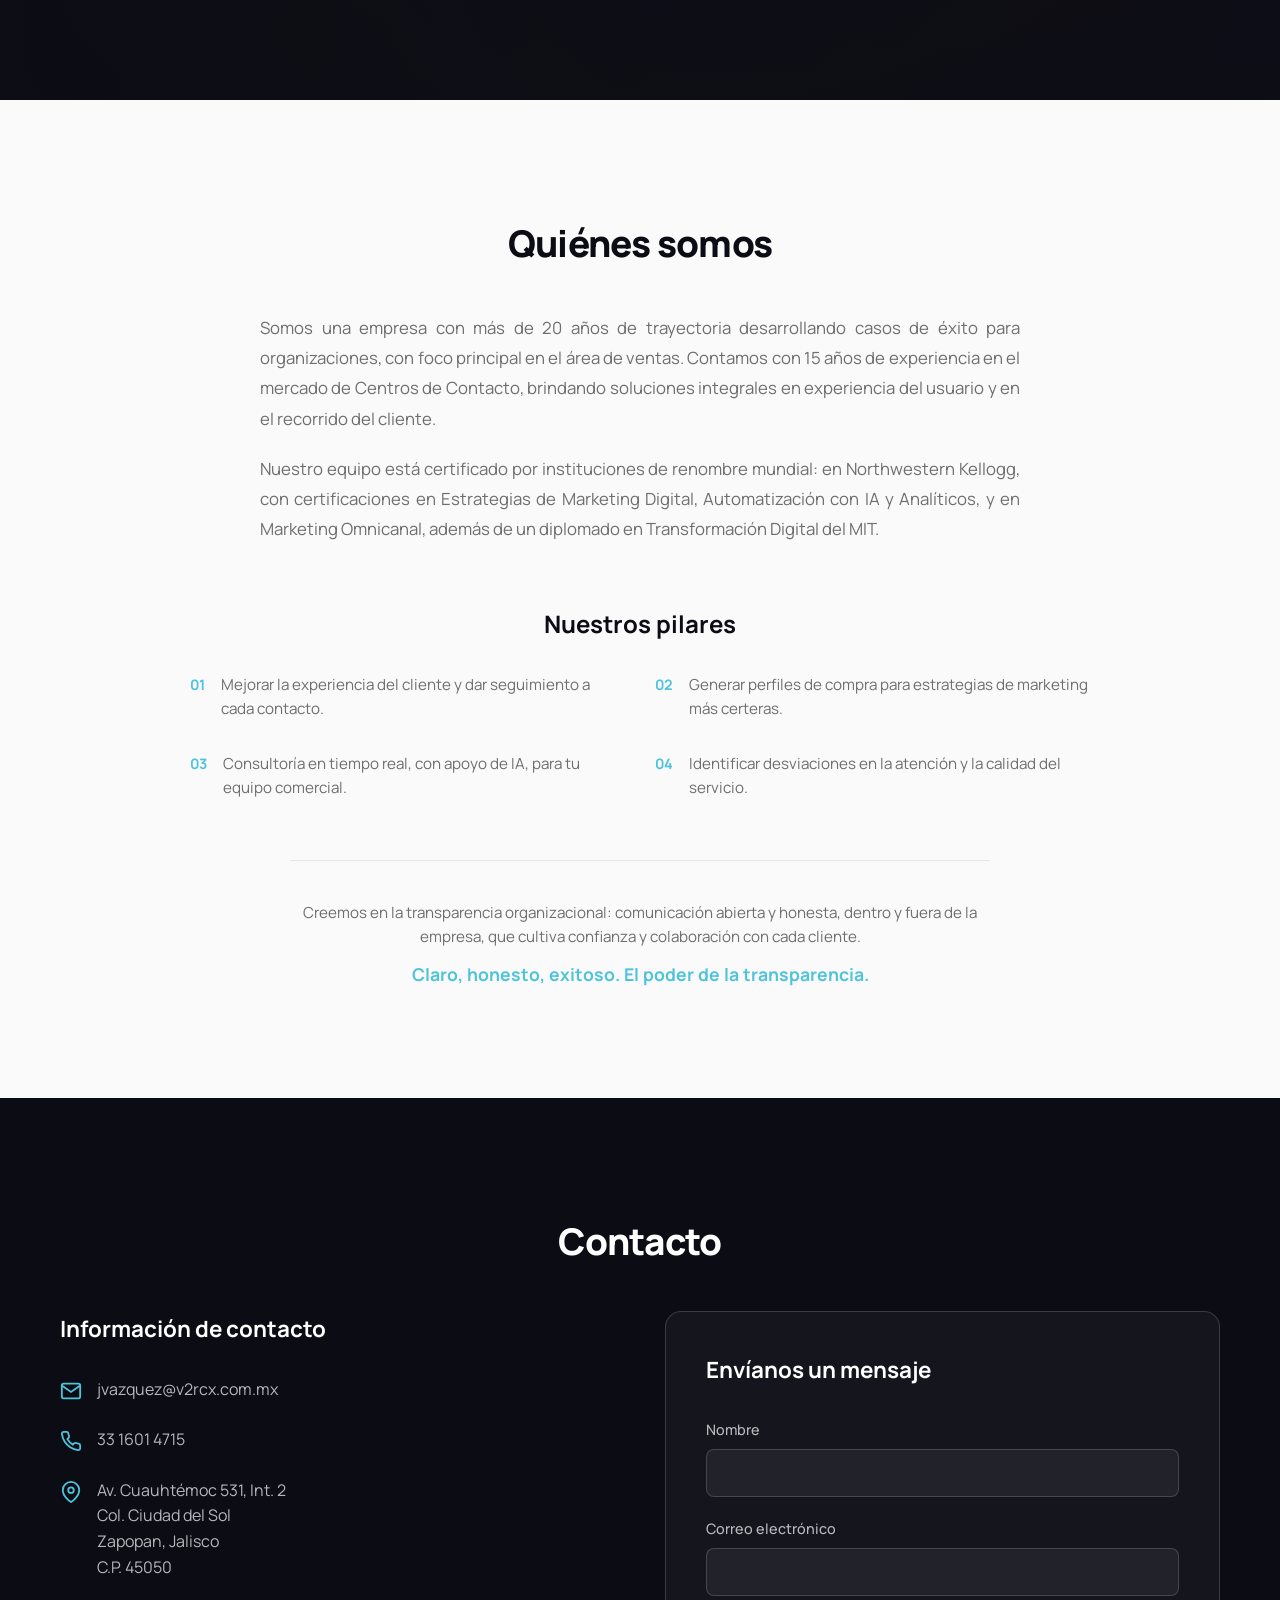
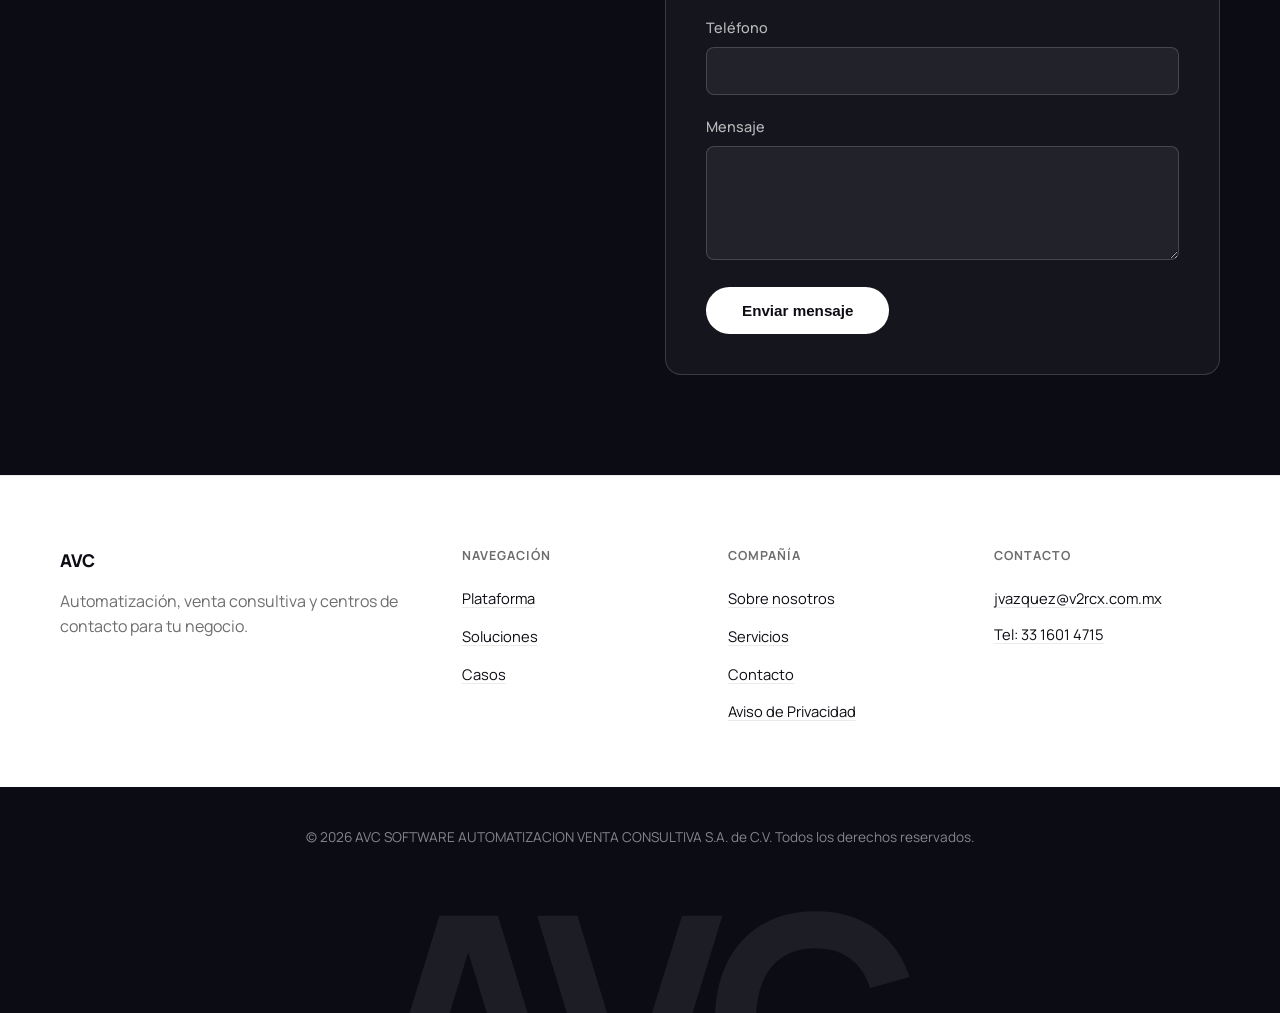
==== commit 1295f9fe: "Celular: secciones a pantalla completa, titular del hero más grande y antetítulo sin repetir IA - Ca" ====
--- a/index.html
+++ b/index.html
@@ -157,7 +157,7 @@
             <div class="hero-mask"></div>
         </div>
         <div class="hero-v2-content">
-            <p class="hero-eyebrow">IA aplicada a la atención y venta de tu negocio</p>
+            <p class="hero-eyebrow">Automatización y venta consultiva</p>
             <h1>La IA que convierte cada<br>interacción en una venta</h1>
             <p class="hero-sub">Atención, ventas e inventario conectados en un solo lugar, sin que tu equipo tenga que aprender a usar otra herramienta.</p>
             <div class="hero-cta-group">
--- a/styles.css
+++ b/styles.css
@@ -319,11 +319,12 @@
     overflow: hidden;
 }
 
-/* En iPhone 100vh incluye la barra del navegador y el hero se corta: svh usa
-   la altura visible real. El 100vh de arriba queda de respaldo. */
-@supports (height: 100svh) {
+/* Cada sección ocupa toda la pantalla, también en celular: lvh es la altura
+   con la barra del navegador contraída, así nunca asoma la sección siguiente.
+   El 100vh de arriba queda de respaldo. */
+@supports (height: 100lvh) {
     .hero-v2 {
-        min-height: 100svh;
+        min-height: 100lvh;
     }
 }
 
@@ -2449,15 +2450,22 @@
         font-weight: 600;
     }
 
+    /* Titular grande y antetítulo discreto (antes tenían casi el mismo tamaño) */
     .hero-v2-content h1 {
-        font-size: 2rem;
+        font-size: clamp(1.7rem, 7.4vw, 2.5rem);
+    }
+
+    .hero-eyebrow {
+        font-size: 0.72rem;
+        letter-spacing: 0.12em;
+        margin-bottom: 18px;
     }
 
     .swipe-cue {
         display: block;
         position: absolute;
         left: 50%;
-        bottom: 12px;
+        bottom: 96px;
         width: 46px;
         height: 72px;
         margin-left: -23px;
@@ -2529,7 +2537,15 @@
         padding: 10px 14px;
     }
 
-    /* Sin altura mínima de pantalla completa: dejaba bloques casi vacíos */
+    /* Las tarjetas entran con fundido, sin desplazarse 30 px ni escalonarse:
+       en celular, con varias apilándose a la vez, se sentía como saltitos del scroll. */
+    .plataforma-card,
+    .diferenciador-item {
+        transform: none !important;
+        transition-delay: 0s !important;
+    }
+
+    /* Cada sección cubre la pantalla (como en escritorio): no debe asomar la siguiente */
     .trust-bar,
     .divider-quote,
     .plataforma,
@@ -2538,8 +2554,24 @@
     .diferenciadores,
     .servicios,
     .nosotros,
-    .contacto {
-        min-height: auto;
+    .contacto,
+    .about-hover-section {
+        min-height: 100vh;
+    }
+
+    @supports (height: 100lvh) {
+        .trust-bar,
+        .divider-quote,
+        .plataforma,
+        .casos,
+        .rubros,
+        .diferenciadores,
+        .servicios,
+        .nosotros,
+        .contacto,
+        .about-hover-section {
+            min-height: 100lvh;
+        }
     }
 
     .divider-quote,
@@ -2583,7 +2615,7 @@
     }
 
     .hero-v2-content h1 {
-        font-size: 1.6rem;
+        font-size: clamp(1.7rem, 7.4vw, 2.5rem);
     }
 
     .contacto-form {
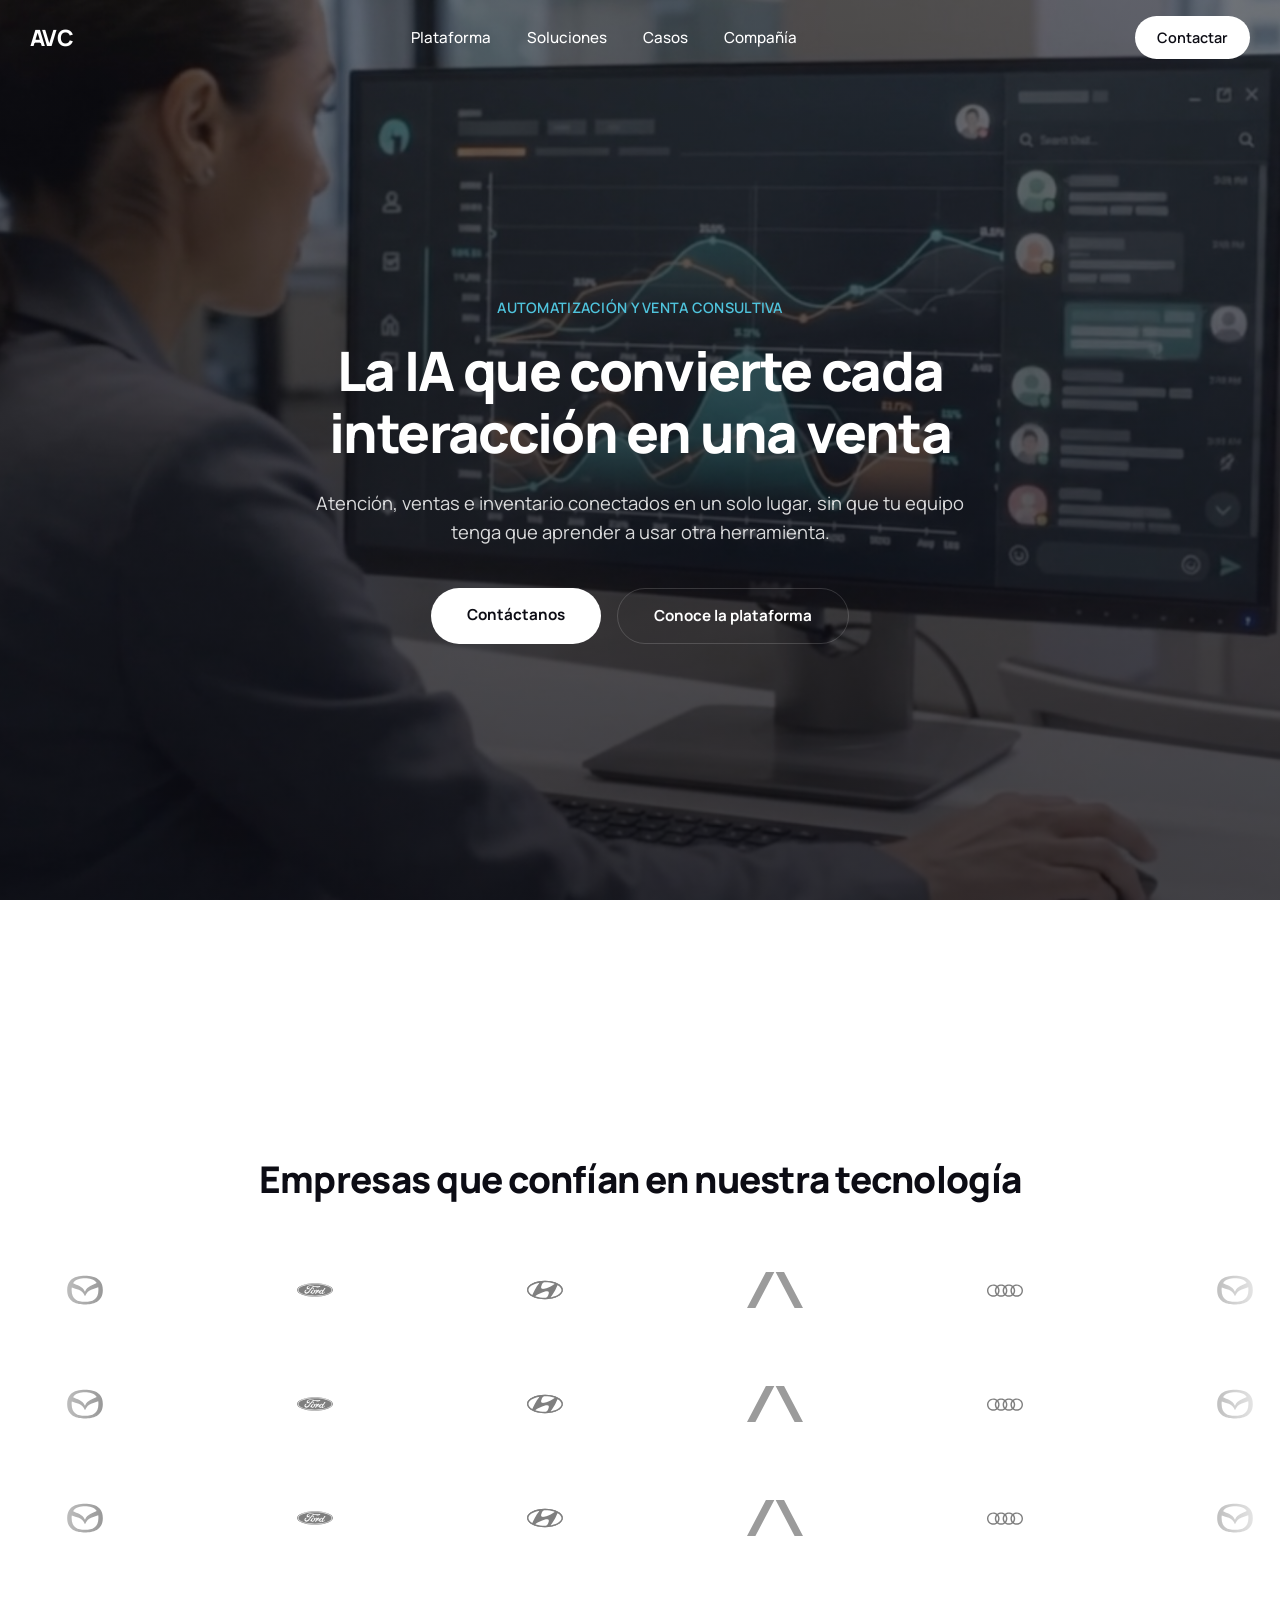
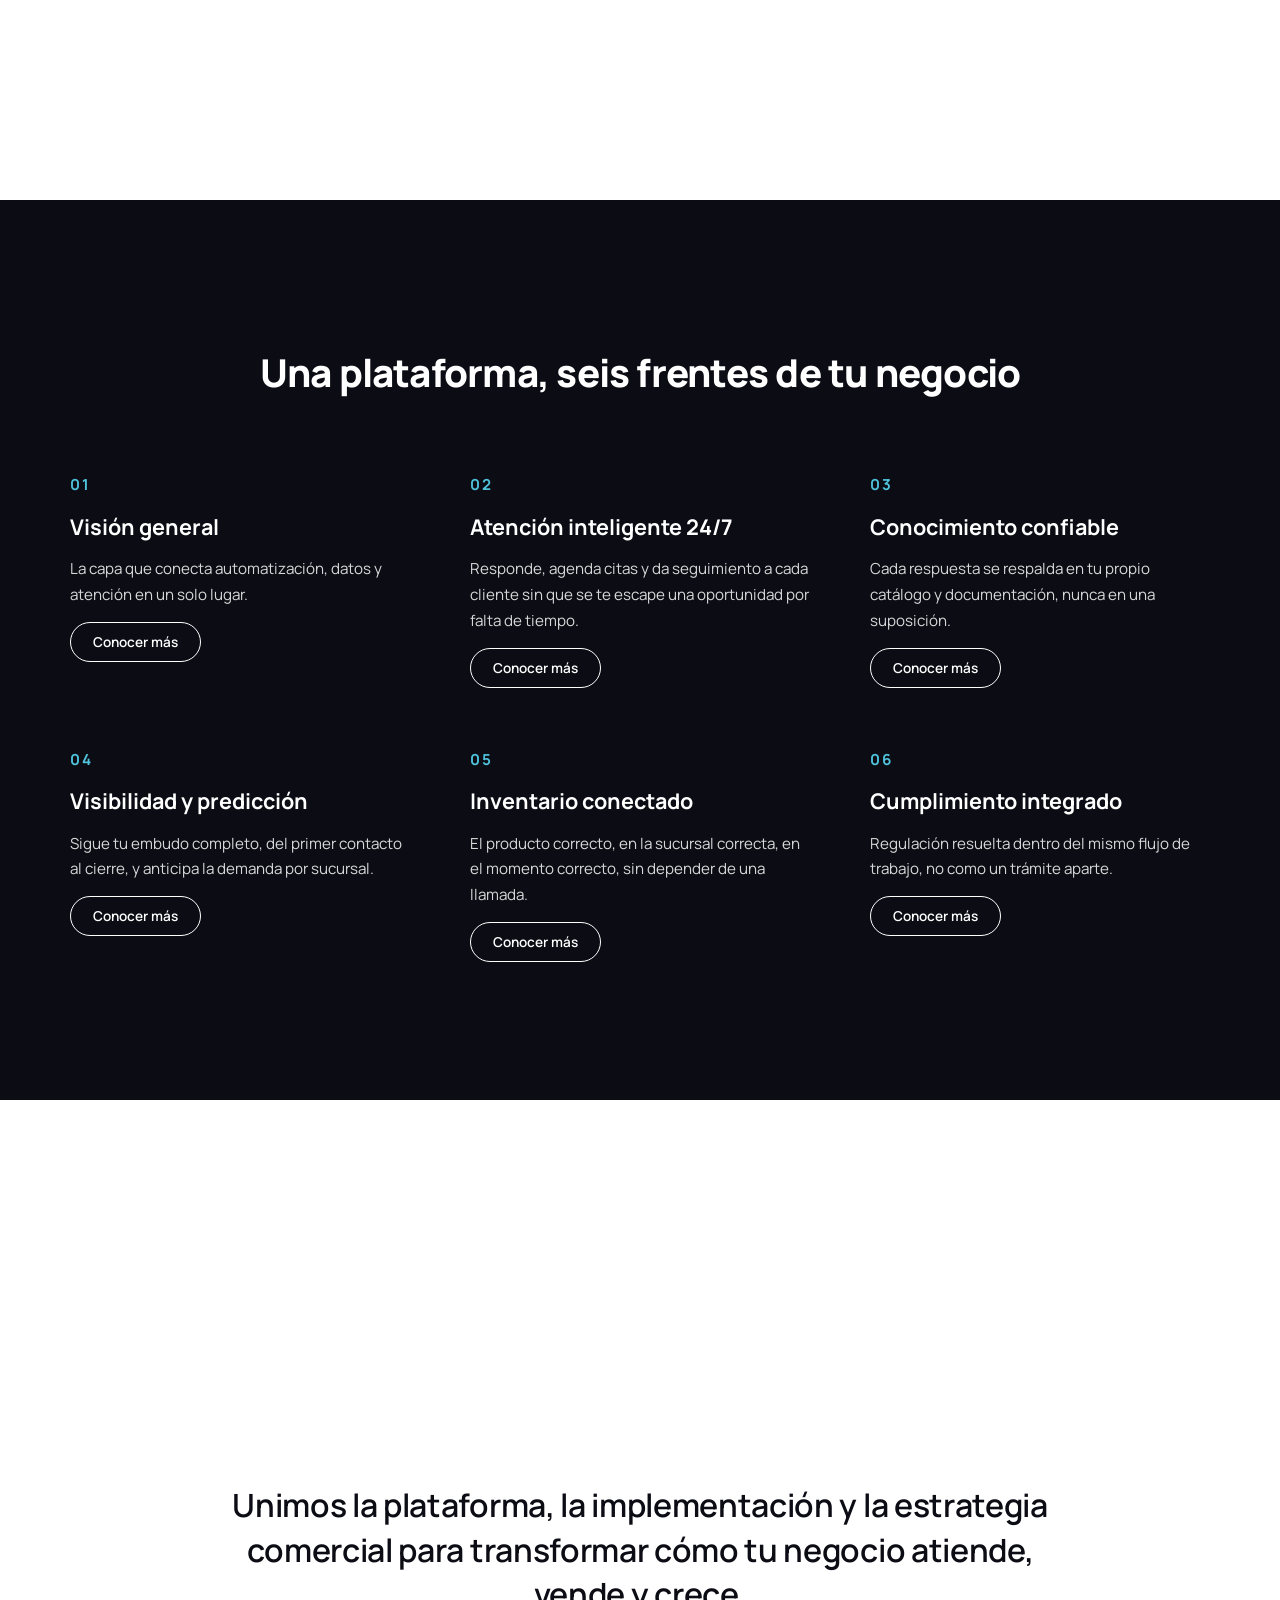
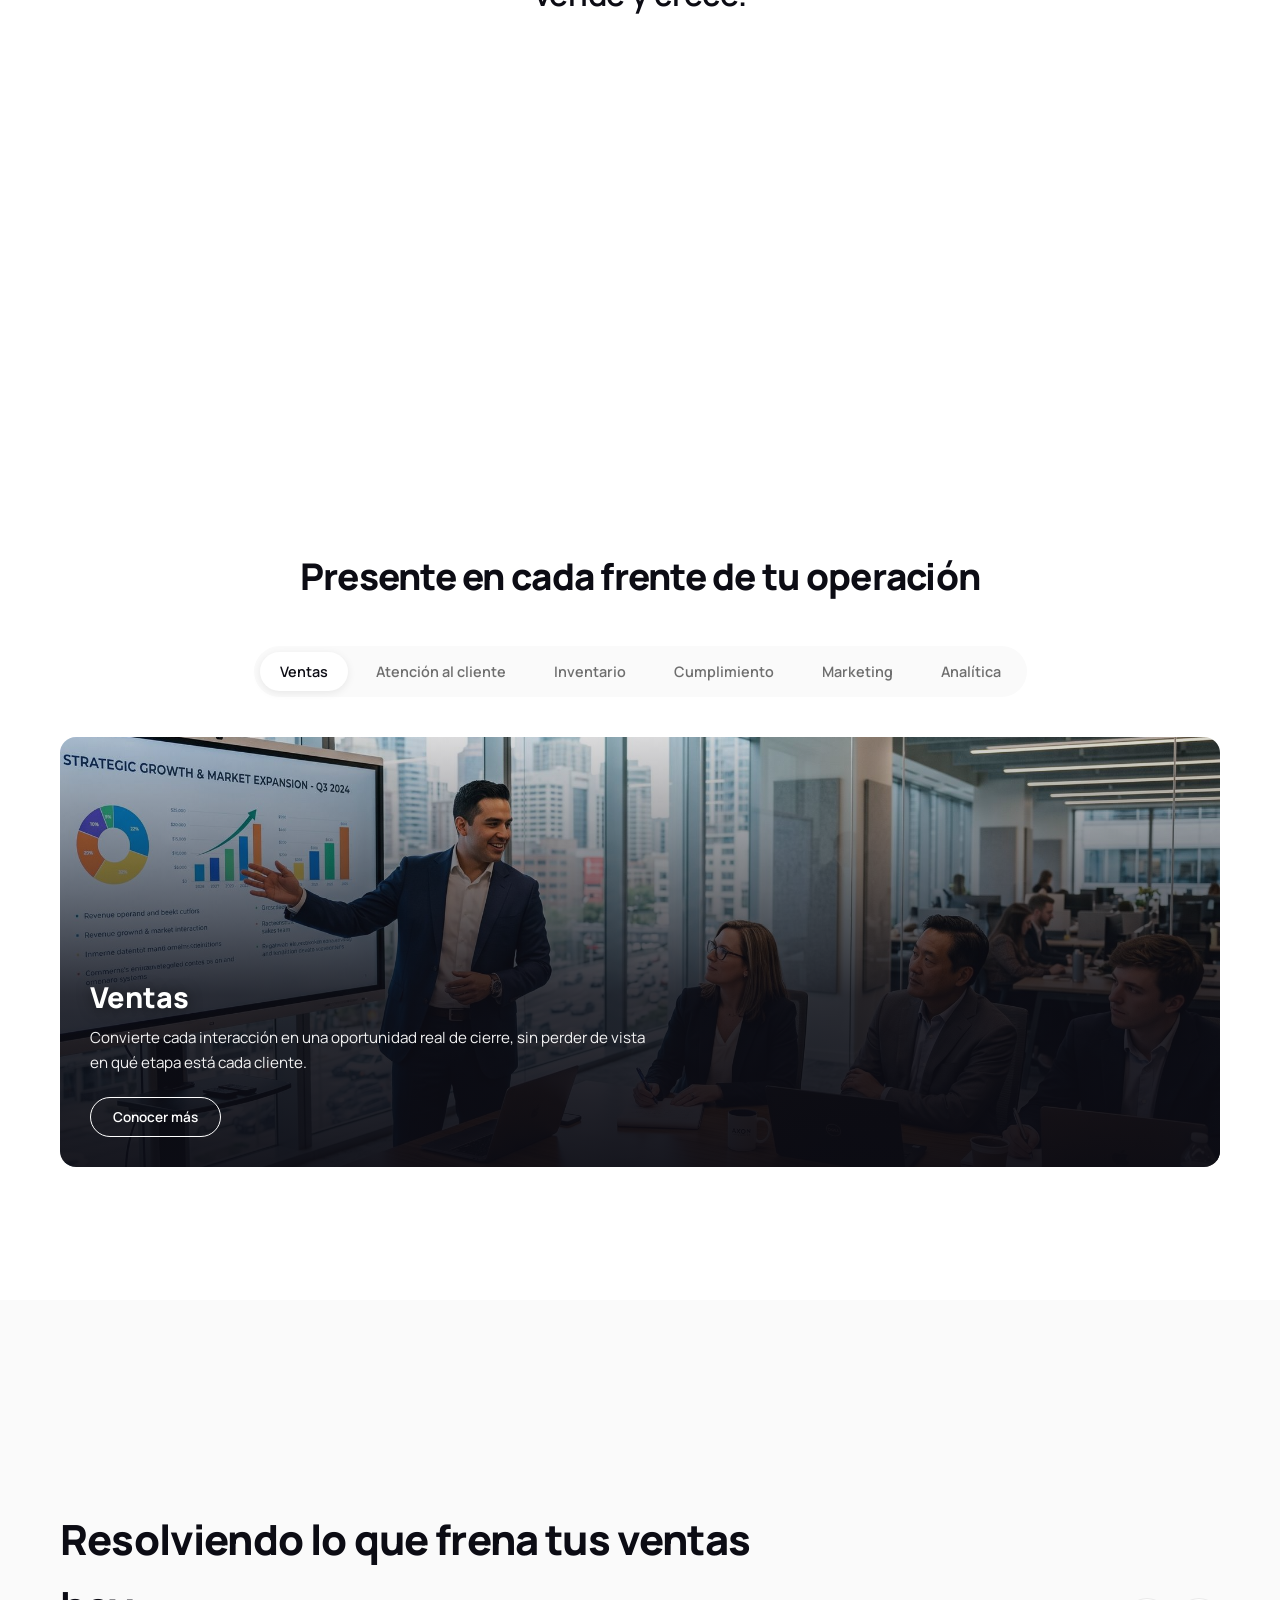
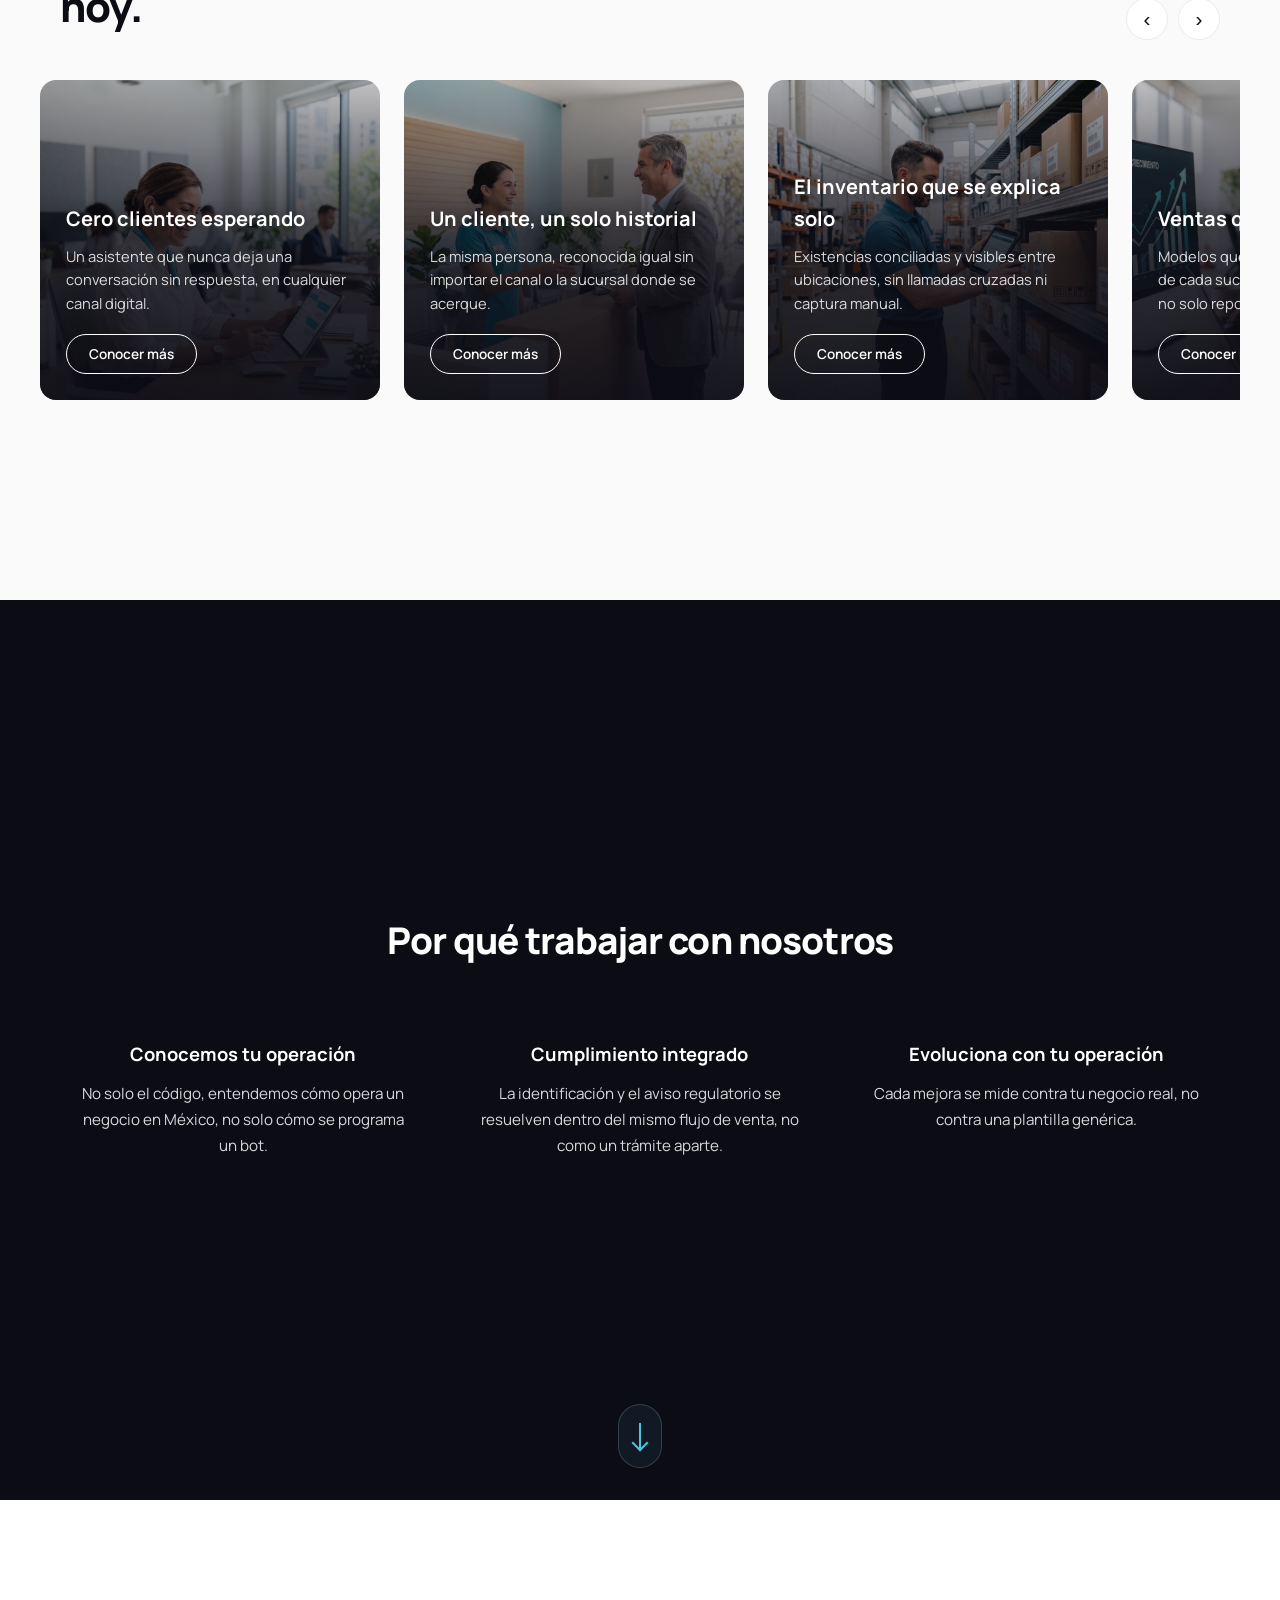
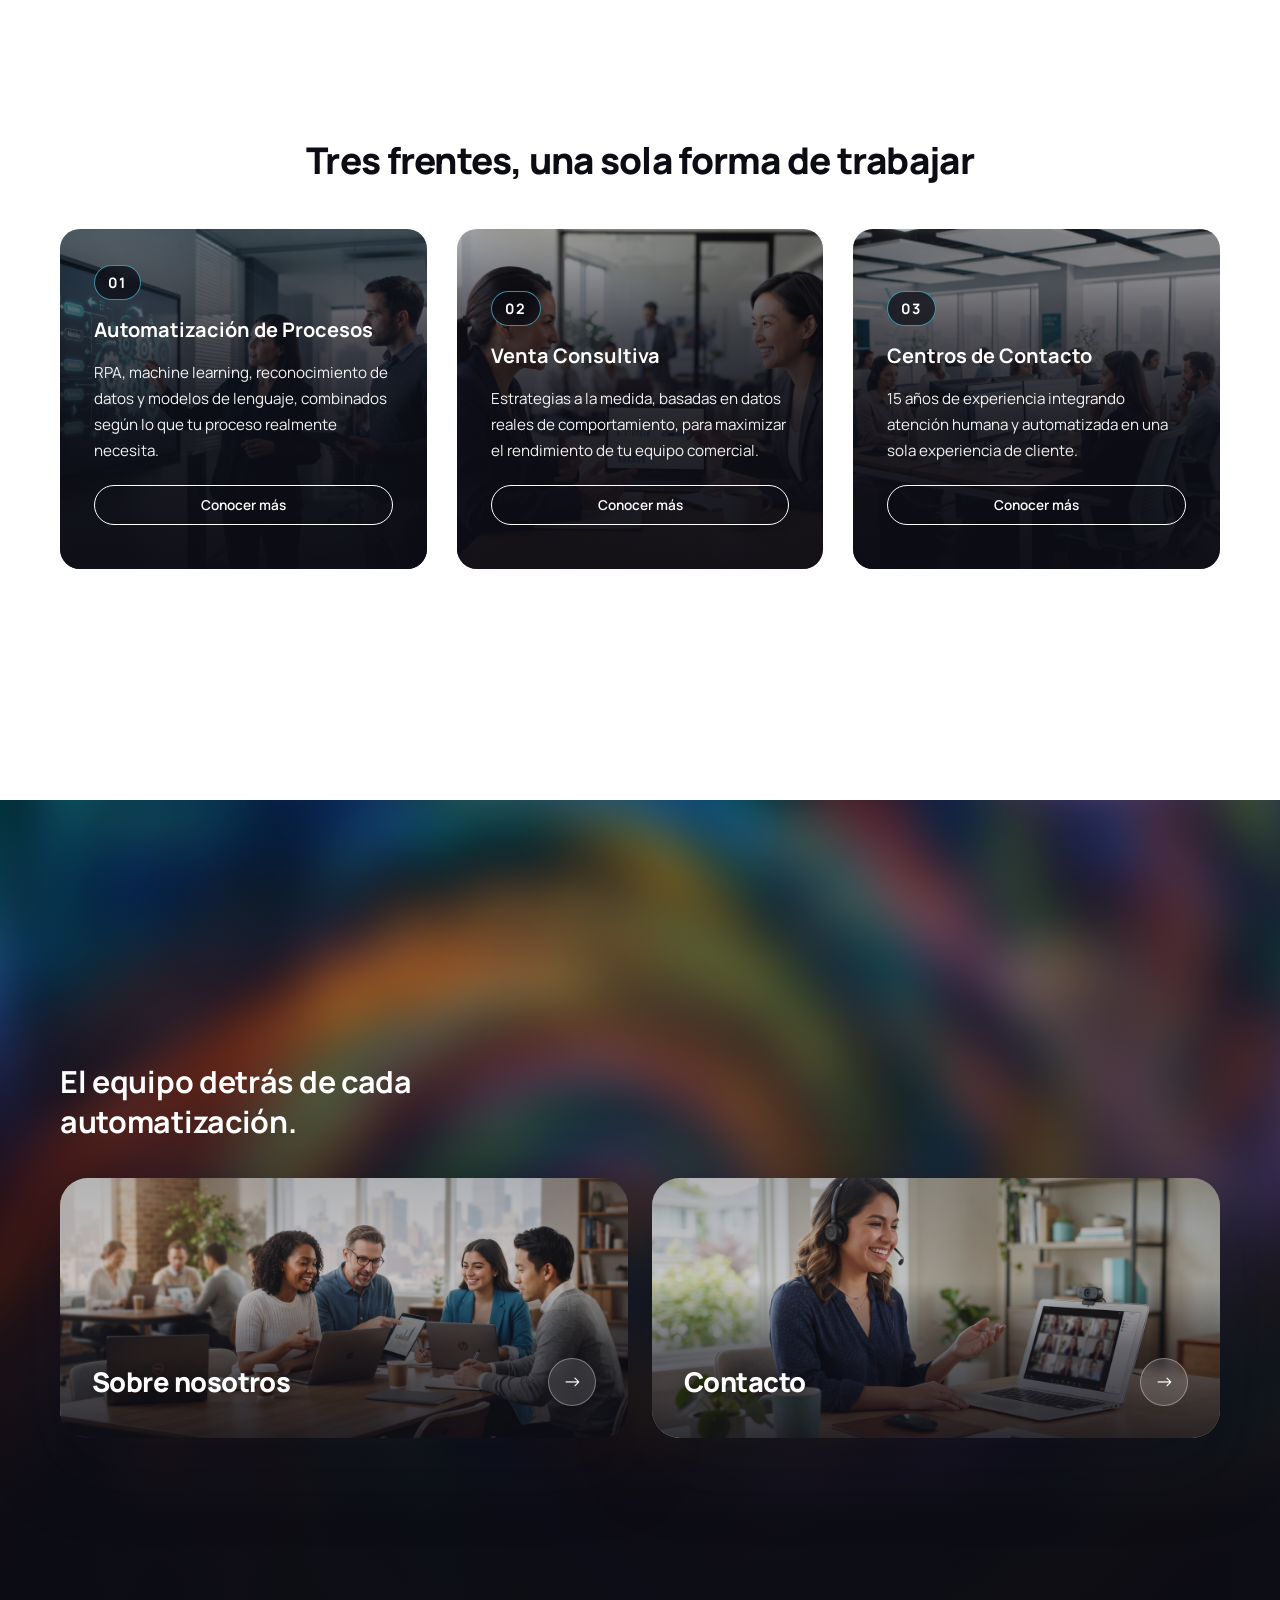
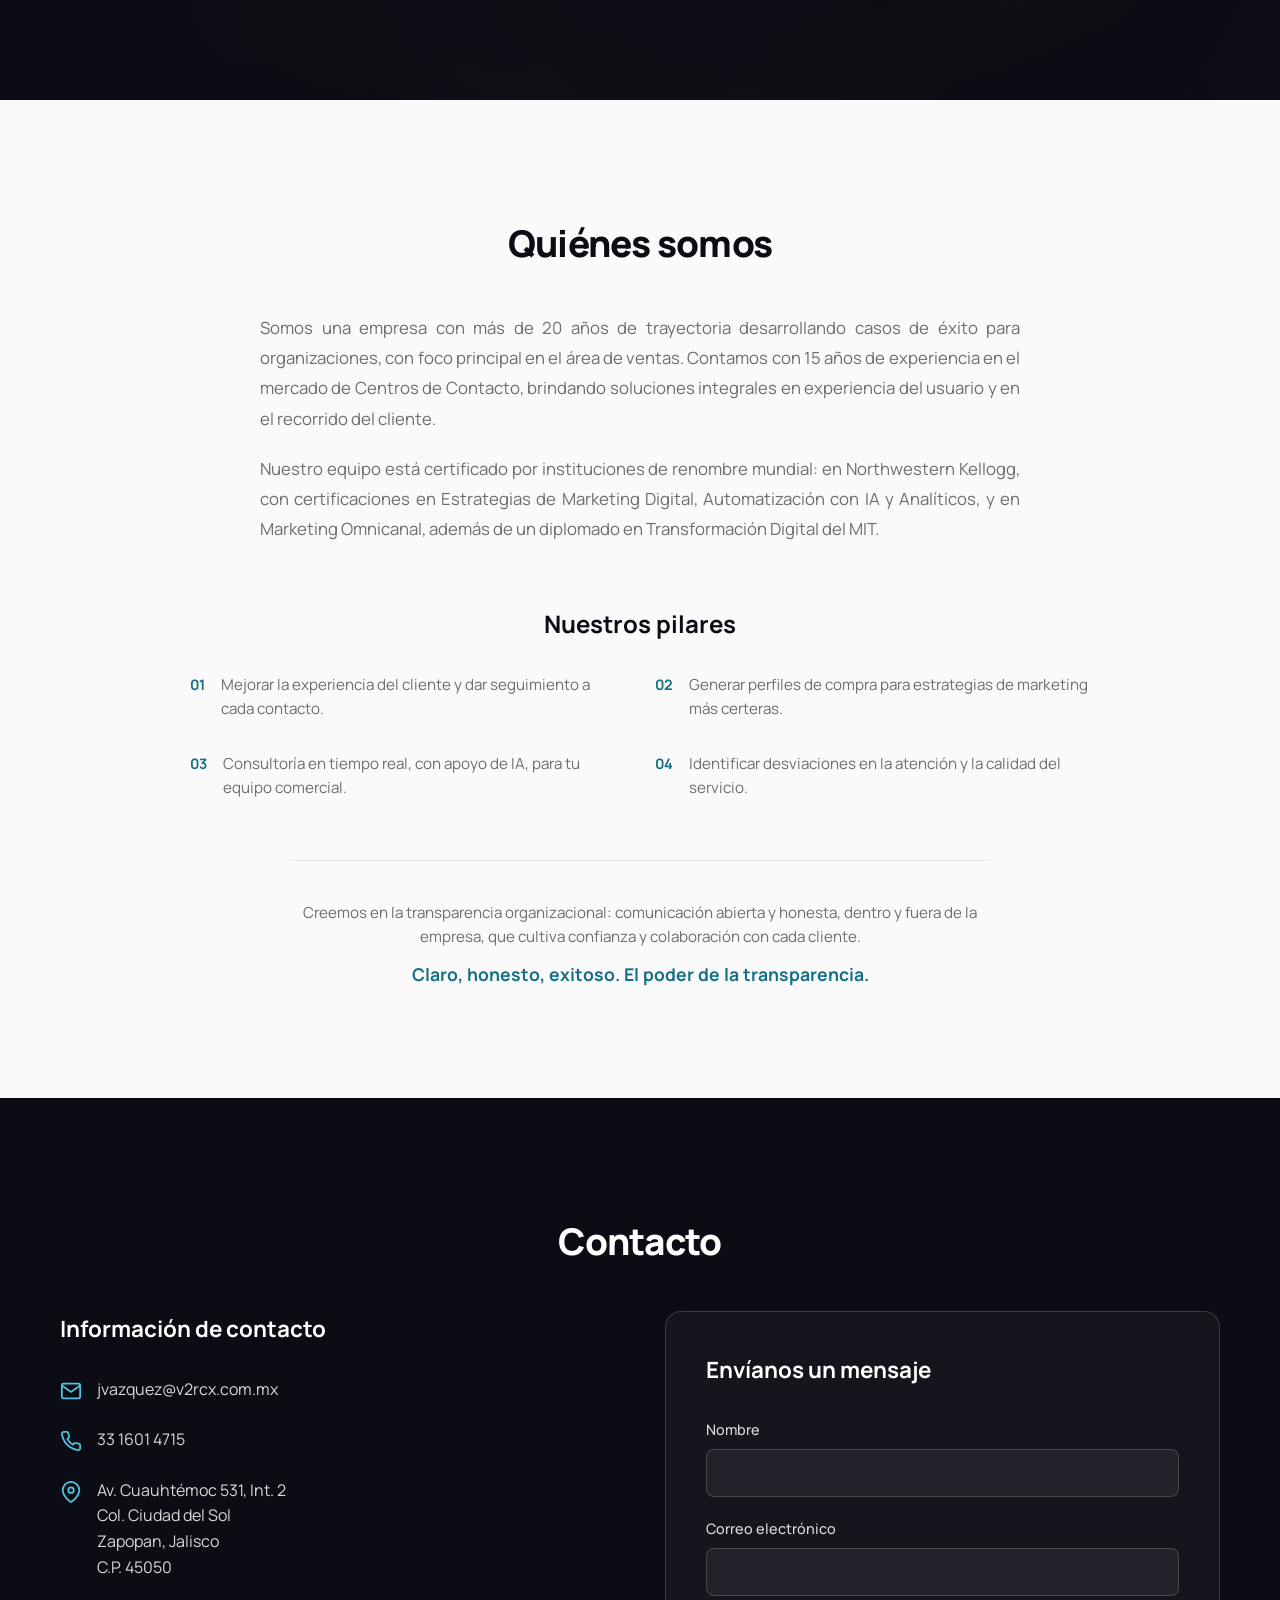
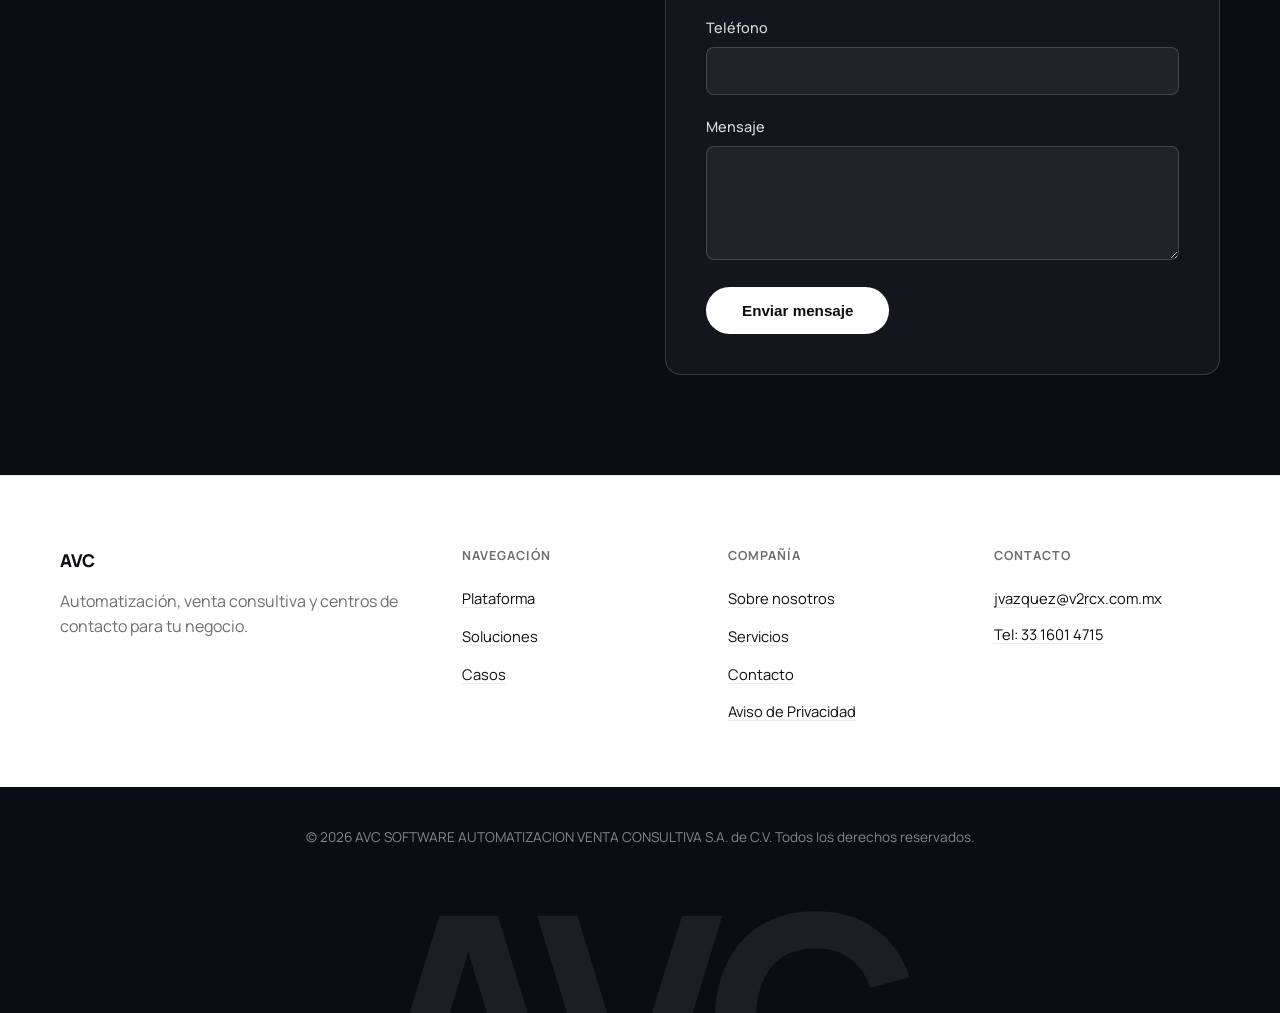
==== commit 6993066a: "Contraste en tarjetas, fotos de Soluciones sin animación rara, apertura fluida de Servicios y submen" ====
--- a/index.html
+++ b/index.html
@@ -33,81 +33,113 @@
             <ul class="nav-links">
                 <li class="nav-item has-mega">
                     <a href="#plataforma-anchor">Plataforma</a>
-                    <div class="mega-menu">
-                        <div class="mega-columns">
-                            <div class="mega-col">
+                    <div class="mega-menu mega-menu-full">
+                        <div class="mega-inner">
+                            <div class="mega-intro">
+                                <p class="mega-eyebrow">Plataforma</p>
+                                <h4>Una plataforma, seis frentes de tu negocio</h4>
+                                <p class="mega-intro-text">Atención, ventas e inventario conectados en un solo lugar.</p>
+                                <a class="mega-all" href="#plataforma-anchor">Ver la plataforma <span aria-hidden="true">&rarr;</span></a>
+                            </div>
+                            <div class="mega-links" style="--mc:3">
                                 <a class="mega-link" href="#plataforma-vision" data-modal="plataforma-vision">
                                     <span class="mega-link-title">Visión general</span>
                                     <span class="mega-link-sub">La capa que conecta atención, ventas e inventario</span>
-                                </a>
+                                    </a>
                                 <a class="mega-link" href="#plataforma-atencion" data-modal="plataforma-atencion">
                                     <span class="mega-link-title">Atención inteligente</span>
                                     <span class="mega-link-sub">Conversaciones que nunca dejan esperando a un cliente</span>
-                                </a>
+                                    </a>
                                 <a class="mega-link" href="#plataforma-conocimiento" data-modal="plataforma-conocimiento">
                                     <span class="mega-link-title">Conocimiento confiable</span>
                                     <span class="mega-link-sub">Respuestas respaldadas en tu propio catálogo</span>
-                                </a>
-                            </div>
-                            <div class="mega-col">
+                                    </a>
                                 <a class="mega-link" href="#plataforma-visibilidad" data-modal="plataforma-visibilidad">
                                     <span class="mega-link-title">Visibilidad y predicción</span>
                                     <span class="mega-link-sub">Tu embudo completo, con anticipación de demanda</span>
-                                </a>
+                                    </a>
                                 <a class="mega-link" href="#plataforma-inventario" data-modal="plataforma-inventario">
                                     <span class="mega-link-title">Inventario conectado</span>
                                     <span class="mega-link-sub">El producto correcto, en el lugar correcto</span>
-                                </a>
+                                    </a>
                                 <a class="mega-link" href="#plataforma-cumplimiento" data-modal="plataforma-cumplimiento">
                                     <span class="mega-link-title">Cumplimiento integrado</span>
                                     <span class="mega-link-sub">Regulación resuelta dentro del mismo flujo</span>
-                                </a>
-                            </div>
-                        </div>
-                        <div class="mega-preview">
-                            <div class="mega-preview-image" style="background-image:url('assets/nav/plataforma-preview.jpg')"></div>
+                                    </a>
+                            </div>
                         </div>
                     </div>
                 </li>
                 <li class="nav-item has-mega">
                     <a href="#rubros-anchor">Soluciones</a>
-                    <div class="mega-menu">
-                        <div class="mega-columns">
-                            <div class="mega-col">
+                    <div class="mega-menu mega-menu-full">
+                        <div class="mega-inner">
+                            <div class="mega-intro">
+                                <p class="mega-eyebrow">Soluciones</p>
+                                <h4>Presente en cada frente de tu operación</h4>
+                                <p class="mega-intro-text">Ventas, atención, inventario y más: cada frente con su propia solución.</p>
+                                <a class="mega-all" href="#rubros-anchor">Ver las soluciones <span aria-hidden="true">&rarr;</span></a>
+                            </div>
+                            <div class="mega-links" style="--mc:3">
                                 <a class="mega-link" href="#rubros-anchor" data-rubro="ventas">
                                     <span class="mega-link-title">Ventas</span>
                                     <span class="mega-link-sub">Convierte cada conversación en una oportunidad</span>
-                                </a>
+                                    </a>
                                 <a class="mega-link" href="#rubros-anchor" data-rubro="atencion">
                                     <span class="mega-link-title">Atención al cliente</span>
                                     <span class="mega-link-sub">Respuestas rápidas, sin perder el toque humano</span>
-                                </a>
+                                    </a>
                                 <a class="mega-link" href="#rubros-anchor" data-rubro="marketing">
                                     <span class="mega-link-title">Marketing</span>
                                     <span class="mega-link-sub">Campañas que llegan a quien de verdad importa</span>
-                                </a>
-                            </div>
-                            <div class="mega-col">
+                                    </a>
                                 <a class="mega-link" href="#rubros-anchor" data-rubro="inventario">
                                     <span class="mega-link-title">Inventario</span>
                                     <span class="mega-link-sub">Visibilidad total entre ubicaciones</span>
-                                </a>
+                                    </a>
                                 <a class="mega-link" href="#rubros-anchor" data-rubro="cumplimiento">
                                     <span class="mega-link-title">Cumplimiento</span>
                                     <span class="mega-link-sub">Operación regulada sin fricción</span>
-                                </a>
+                                    </a>
                                 <a class="mega-link" href="#rubros-anchor" data-rubro="analitica">
                                     <span class="mega-link-title">Analítica</span>
                                     <span class="mega-link-sub">Decisiones con datos, no con corazonadas</span>
-                                </a>
-                            </div>
-                        </div>
-                        <div class="mega-preview">
-                            <div class="mega-preview-image" style="background-image:url('assets/nav/soluciones-preview.jpg')"></div>
+                                    </a>
+                            </div>
                         </div>
                     </div>
                 </li>
-                <li><a href="#casos">Casos</a></li>
+                <li class="nav-item has-mega">
+                    <a href="#casos-anchor">Casos</a>
+                    <div class="mega-menu mega-menu-full">
+                        <div class="mega-inner">
+                            <div class="mega-intro">
+                                <p class="mega-eyebrow">Casos</p>
+                                <h4>Resolviendo lo que frena tus ventas hoy</h4>
+                                <p class="mega-intro-text">Situaciones reales de venta y atención, y cómo las resolvemos.</p>
+                                <a class="mega-all" href="#casos-anchor">Ver los casos <span aria-hidden="true">&rarr;</span></a>
+                            </div>
+                            <div class="mega-links" style="--mc:2">
+                                <a class="mega-link" href="#casos-anchor" data-modal="caso-1">
+                                    <span class="mega-link-title">Cero clientes esperando</span>
+                                    <span class="mega-link-sub">Conversaciones siempre con respuesta, en cualquier canal</span>
+                                    </a>
+                                <a class="mega-link" href="#casos-anchor" data-modal="caso-2">
+                                    <span class="mega-link-title">Un cliente, un solo historial</span>
+                                    <span class="mega-link-sub">La misma persona, reconocida en todos los canales</span>
+                                    </a>
+                                <a class="mega-link" href="#casos-anchor" data-modal="caso-3">
+                                    <span class="mega-link-title">El inventario que se explica solo</span>
+                                    <span class="mega-link-sub">Existencias visibles entre ubicaciones</span>
+                                    </a>
+                                <a class="mega-link" href="#casos-anchor" data-modal="caso-4">
+                                    <span class="mega-link-title">Ventas que se anticipan</span>
+                                    <span class="mega-link-sub">Modelos que aprenden del histórico de cada sucursal</span>
+                                    </a>
+                            </div>
+                        </div>
+                    </div>
+                </li>
                 <li class="nav-item has-mega">
                     <a href="#compania-anchor">Compañía</a>
                     <div class="mega-menu mega-menu-simple">
--- a/styles.css
+++ b/styles.css
@@ -10,9 +10,11 @@
     --paper: #fafafa;
     --white: #ffffff;
     --muted: #6e6e6e;
-    --muted-invert: rgba(255, 255, 255, 0.7);
+    --muted-invert: rgba(255, 255, 255, 0.84);
     --accent: #4fc3dc;
     --accent-dark: #2f9db3;
+    /* Azul para texto sobre fondo claro (contraste ~5.7:1 sobre blanco); el acento claro solo va sobre fondos oscuros */
+    --accent-text: #167085;
     --border-soft: rgba(0, 0, 0, 0.08);
     --border-invert: rgba(255, 255, 255, 0.16);
 }
@@ -289,21 +291,100 @@
     color: var(--muted);
 }
 
+/* Submenú "lleno" (Plataforma, Soluciones, Casos): presentación a la izquierda y
+   los enlaces en una cuadrícula a la derecha, sin imágenes */
+.mega-menu-full {
+    padding: 36px 30px 40px;
+}
+
+.mega-inner {
+    width: 100%;
+    max-width: 1200px;
+    display: grid;
+    grid-template-columns: 300px 1fr;
+    gap: 56px;
+    align-items: start;
+}
+
+.mega-intro {
+    padding: 4px 28px 4px 0;
+    border-right: 1px solid var(--border-soft);
+}
+
+.mega-eyebrow {
+    font-size: 0.75rem;
+    font-weight: 700;
+    letter-spacing: 0.12em;
+    text-transform: uppercase;
+    color: var(--accent-text);
+    margin-bottom: 12px;
+}
+
+.mega-intro h4 {
+    font-size: 1.4rem;
+    font-weight: 800;
+    line-height: 1.2;
+    letter-spacing: -0.02em;
+    color: var(--ink);
+    margin-bottom: 10px;
+}
+
+.mega-intro-text {
+    font-size: 0.9rem;
+    line-height: 1.5;
+    color: var(--muted);
+    margin-bottom: 18px;
+}
+
+.mega-links {
+    display: grid;
+    grid-template-columns: repeat(var(--mc, 3), 1fr);
+    gap: 6px 28px;
+}
+
+.mega-links .mega-link {
+    padding: 14px 16px;
+    border-radius: 12px;
+    transition: background 0.2s ease, transform 0.25s ease;
+}
+
+.mega-links .mega-link:hover {
+    background: rgba(79, 195, 220, 0.12);
+    transform: translateX(4px);
+}
+
+.mega-all {
+    display: inline-flex;
+    align-items: center;
+    gap: 8px;
+    font-size: 0.9rem;
+    font-weight: 700;
+    color: var(--accent-text);
+    text-decoration: none;
+    transition: gap 0.25s ease;
+}
+
+.mega-all:hover {
+    gap: 14px;
+}
+
 .mega-preview-wordmark {
     width: 100%;
     aspect-ratio: 16 / 10;
     border-radius: 12px;
-    background: var(--ink);
+    /* Sin recuadro oscuro: solo las letras sobre el mismo fondo blanco del menú */
+    background: transparent;
     display: flex;
     align-items: center;
     justify-content: center;
 }
 
 .mega-wordmark {
-    font-size: 2.6rem;
+    font-size: 5.5rem;
     font-weight: 800;
-    letter-spacing: -0.02em;
-    color: var(--white);
+    letter-spacing: -0.04em;
+    line-height: 1;
+    color: var(--ink);
 }
 
 /* Hero Section */
@@ -324,7 +405,7 @@
    El 100vh de arriba queda de respaldo. */
 @supports (height: 100lvh) {
     .hero-v2 {
-        min-height: 100lvh;
+        min-height: calc(100lvh + var(--vh-extra, 0px));
     }
 }
 
@@ -645,7 +726,8 @@
     content: '';
     position: absolute;
     inset: 0;
-    background: linear-gradient(180deg, rgba(12, 12, 20, 0.1) 0%, rgba(12, 12, 20, 0.85) 100%);
+    /* Más oscuro desde el tercio superior: el texto va en la mitad de abajo */
+    background: linear-gradient(180deg, rgba(12, 12, 20, 0.25) 0%, rgba(12, 12, 20, 0.6) 30%, rgba(12, 12, 20, 0.84) 55%, rgba(12, 12, 20, 0.95) 100%);
     transition: background 0.3s ease;
 }
 
@@ -668,6 +750,7 @@
     font-size: 1.25rem;
     font-weight: 700;
     margin-bottom: 10px;
+    text-shadow: 0 1px 14px rgba(0, 0, 0, 0.5);
 }
 
 .caso-hook {
@@ -874,14 +957,17 @@
     background-color: var(--ink);
     background-size: cover;
     background-position: center;
-    transition: background-image 0.3s ease, opacity 0.25s ease, visibility 0.25s;
+    /* Sin transición de background-image: Chrome mezcla las dos fotos a la vez y, como
+       tienen proporciones distintas, se veía una animación rara al cambiar de pestaña
+       (sobre todo en Marketing y Analítica). El cambio es directo; las fotos se precargan. */
+    transition: opacity 0.25s ease, visibility 0.25s;
 }
 
 .rubro-image::after {
     content: '';
     position: absolute;
     inset: 0;
-    background: linear-gradient(180deg, rgba(12, 12, 20, 0.05) 0%, rgba(12, 12, 20, 0.25) 45%, rgba(12, 12, 20, 0.9) 100%);
+    background: linear-gradient(180deg, rgba(12, 12, 20, 0.15) 0%, rgba(12, 12, 20, 0.55) 35%, rgba(12, 12, 20, 0.84) 60%, rgba(12, 12, 20, 0.95) 100%);
 }
 
 .rubro-caption {
@@ -900,11 +986,12 @@
     font-size: 1.8rem;
     font-weight: 800;
     margin-bottom: 6px;
+    text-shadow: 0 1px 14px rgba(0, 0, 0, 0.5);
 }
 
 .rubro-desc {
     font-size: 0.95rem;
-    color: rgba(255, 255, 255, 0.88);
+    color: rgba(255, 255, 255, 0.94);
     max-width: 560px;
     margin-bottom: 16px;
 }
@@ -1301,7 +1388,7 @@
     content: '';
     position: absolute;
     inset: 0;
-    background: linear-gradient(180deg, rgba(12, 12, 20, 0.3) 0%, rgba(12, 12, 20, 0.1) 40%, rgba(12, 12, 20, 0.7) 100%);
+    background: linear-gradient(180deg, rgba(12, 12, 20, 0.3) 0%, rgba(12, 12, 20, 0.2) 40%, rgba(12, 12, 20, 0.6) 65%, rgba(12, 12, 20, 0.85) 100%);
 }
 
 .about-hover-card:hover {
@@ -1337,6 +1424,7 @@
 }
 
 .about-hover-title {
+    text-shadow: 0 1px 14px rgba(0, 0, 0, 0.5);
     color: var(--white);
     font-size: 1.7rem;
     font-weight: 800;
@@ -1389,7 +1477,7 @@
        real. */
     flex: 1 1 0%;
     min-width: 0;
-    transition: flex-grow 0.5s cubic-bezier(0.16, 1, 0.3, 1), flex-basis 0.5s cubic-bezier(0.16, 1, 0.3, 1), opacity 0.4s ease;
+    transition: flex-grow 0.65s cubic-bezier(0.32, 0.72, 0, 1), flex-basis 0.65s cubic-bezier(0.32, 0.72, 0, 1), opacity 0.4s ease;
 }
 
 .servicios-grid.flip-open .servicio-card:not(.expanded) {
@@ -1446,7 +1534,7 @@
     position: absolute;
     inset: 0;
     border-radius: inherit;
-    background: linear-gradient(180deg, rgba(12, 12, 20, 0.25) 0%, rgba(12, 12, 20, 0.65) 45%, rgba(12, 12, 20, 0.95) 100%);
+    background: linear-gradient(180deg, rgba(12, 12, 20, 0.3) 0%, rgba(12, 12, 20, 0.7) 30%, rgba(12, 12, 20, 0.88) 55%, rgba(12, 12, 20, 0.96) 100%);
 }
 
 .servicio-card:not(.flipped):hover .servicio-card-front {
@@ -1528,12 +1616,51 @@
     backface-visibility: visible;
 }
 
+/* Escritorio: fundido cruzado entre las dos caras (antes cambiaban de golpe).
+   En celular se conserva el cambio directo (ver el bloque de max-width: 992px). */
+.servicio-card-front,
+.servicio-card-back {
+    transition: opacity 0.3s ease, transform 0.25s ease, box-shadow 0.25s ease;
+}
+
 .servicio-card:not(.flipped) .servicio-card-back {
-    display: none;
+    opacity: 0;
+    visibility: hidden;
+    pointer-events: none;
+    transition: opacity 0.2s ease, visibility 0s linear 0.2s;
 }
 
 .servicio-card.flipped .servicio-card-front {
-    display: none;
+    opacity: 0;
+    visibility: hidden;
+    pointer-events: none;
+    transition: opacity 0.22s ease, visibility 0s linear 0.22s;
+}
+
+.servicio-card.flipped .servicio-card-back {
+    opacity: 1;
+    visibility: visible;
+    transition: opacity 0.45s ease 0.22s;
+}
+
+/* Mientras la tarjeta crece o se encoge, el reverso queda dentro del alto animado
+   (no en el flujo normal) para que su fondo oscuro crezca de forma continua. */
+.servicio-card.animating .servicio-card-back,
+.servicio-card.expanded.animating .servicio-card-back {
+    position: absolute;
+    inset: 0;
+    overflow: hidden;
+}
+
+.servicio-card.expanded.animating .servicio-card-back-scroll {
+    position: static;
+    overflow: hidden;
+}
+
+/* Medición del alto final: sin transiciones */
+.servicios-grid.measuring .servicio-card,
+.servicios-grid.measuring .servicio-card * {
+    transition: none !important;
 }
 
 .servicio-back-close {
@@ -1601,12 +1728,20 @@
 }
 
 .servicio-number {
-    display: block;
-    font-size: 0.95rem;
+    display: inline-block;
+    align-self: flex-start;
+    padding: 5px 13px;
+    font-size: 0.9rem;
     font-weight: 700;
-    color: var(--accent);
+    color: var(--white);
+    /* Etiqueta oscura con borde azul: el azul solo sobre la foto no tenía contraste */
+    background: rgba(12, 12, 20, 0.72);
+    border: 1px solid rgba(79, 195, 220, 0.7);
+    border-radius: 999px;
     margin-bottom: 14px;
     letter-spacing: 2px;
+    -webkit-backdrop-filter: blur(6px);
+    backdrop-filter: blur(6px);
 }
 
 .servicio-card h3 {
@@ -1617,7 +1752,7 @@
 }
 
 .servicio-card-front p {
-    color: rgba(255, 255, 255, 0.85);
+    color: rgba(255, 255, 255, 0.94);
     font-size: 0.95rem;
     line-height: 1.7;
     margin-bottom: 8px;
@@ -1671,7 +1806,7 @@
 .pilar-number {
     font-size: 0.9rem;
     font-weight: 700;
-    color: var(--accent);
+    color: var(--accent-text);
     flex-shrink: 0;
 }
 
@@ -1696,7 +1831,7 @@
 }
 
 .transparencia-tagline {
-    color: var(--accent) !important;
+    color: var(--accent-text) !important;
     font-weight: 700;
     font-size: 1.1rem !important;
 }
@@ -2027,7 +2162,7 @@
     font-weight: 700;
     letter-spacing: 0.08em;
     text-transform: uppercase;
-    color: var(--accent-dark);
+    color: var(--accent-text);
     margin-bottom: 14px;
 }
 
@@ -2213,6 +2348,12 @@
         display: none;
     }
 
+    /* Celular: cambio directo entre caras, sin fundido */
+    .servicio-card:not(.flipped) .servicio-card-back,
+    .servicio-card.flipped .servicio-card-front {
+        display: none;
+    }
+
     .servicio-back-body ul {
         grid-template-columns: 1fr;
     }
@@ -2295,7 +2436,7 @@
     }
 
     .about-hover-card.active::after {
-        background: linear-gradient(180deg, rgba(12, 12, 20, 0) 0%, rgba(12, 12, 20, 0) 45%, rgba(12, 12, 20, 0.65) 100%);
+        background: linear-gradient(180deg, rgba(12, 12, 20, 0.2) 0%, rgba(12, 12, 20, 0.15) 40%, rgba(12, 12, 20, 0.6) 65%, rgba(12, 12, 20, 0.85) 100%);
     }
 
     .about-hover-card.active .about-hover-arrow {
@@ -2431,9 +2572,29 @@
         line-height: 1.4;
     }
 
-    .nav-links .mega-preview {
+    .nav-links .mega-preview,
+    .nav-links .mega-intro {
         display: none;
     }
+
+    .nav-links .mega-inner {
+        display: block;
+    }
+
+    .nav-links .mega-links {
+        display: block;
+    }
+
+    .nav-links .mega-links .mega-link {
+        padding: 12px 4px;
+        border-radius: 0;
+    }
+
+    .nav-links .mega-links .mega-link:hover {
+        background: transparent;
+        transform: none;
+    }
+
 
     .nav-links > li.nav-mobile-cta {
         display: block;
@@ -2461,11 +2622,36 @@
         margin-bottom: 18px;
     }
 
+    /* Hero: la barra flotante de Safari tapa la parte baja de la pantalla, así que el
+       hero mide --vh-extra de más (ver script) y el contenido se sube esa misma cantidad
+       para que quede centrado en lo que realmente se ve. */
+    .hero-v2 {
+        padding-bottom: calc(100px + var(--vh-extra, 0px));
+    }
+
+    .hero-sub {
+        margin-bottom: 32px;
+    }
+
+    /* Botones apilados, con aire entre ellos y del mismo ancho */
+    .hero-cta-group {
+        flex-direction: column;
+        align-items: center;
+        gap: 16px;
+    }
+
+    .hero-cta-group .btn-primary,
+    .hero-cta-group .btn-secondary {
+        width: 100%;
+        max-width: 280px;
+        text-align: center;
+    }
+
     .swipe-cue {
         display: block;
         position: absolute;
         left: 50%;
-        bottom: 96px;
+        bottom: calc(var(--vh-extra, 0px) + 70px);
         width: 46px;
         height: 72px;
         margin-left: -23px;
@@ -2515,7 +2701,37 @@
     }
 
     .divider-quote p {
+        font-size: clamp(1.6rem, 7.2vw, 2.1rem);
+    }
+
+    /* La flecha azul de "Por qué trabajar con nosotros" sobra en celular */
+    .scroll-cue {
+        display: none;
+    }
+
+    /* Quiénes somos y Nuestros pilares: un solo tamaño de texto (antes 1.05, 0.95
+       y 1.1rem saltaban de una parte a otra de la misma sección) */
+    .nosotros-bio p,
+    .pilar-item p,
+    .transparencia-cierre p {
+        font-size: 1rem;
+        line-height: 1.7;
+    }
+
+    .nosotros-bio p {
+        text-align: center;
+    }
+
+    .nosotros-pilares-title {
         font-size: 1.4rem;
+    }
+
+    .pilar-number {
+        font-size: 1rem;
+    }
+
+    .transparencia-cierre .transparencia-tagline {
+        font-size: 1.1rem !important;
     }
 
     .section-title-center-light,
@@ -2570,7 +2786,7 @@
         .nosotros,
         .contacto,
         .about-hover-section {
-            min-height: 100lvh;
+            min-height: calc(100lvh + var(--vh-extra, 0px));
         }
     }
 
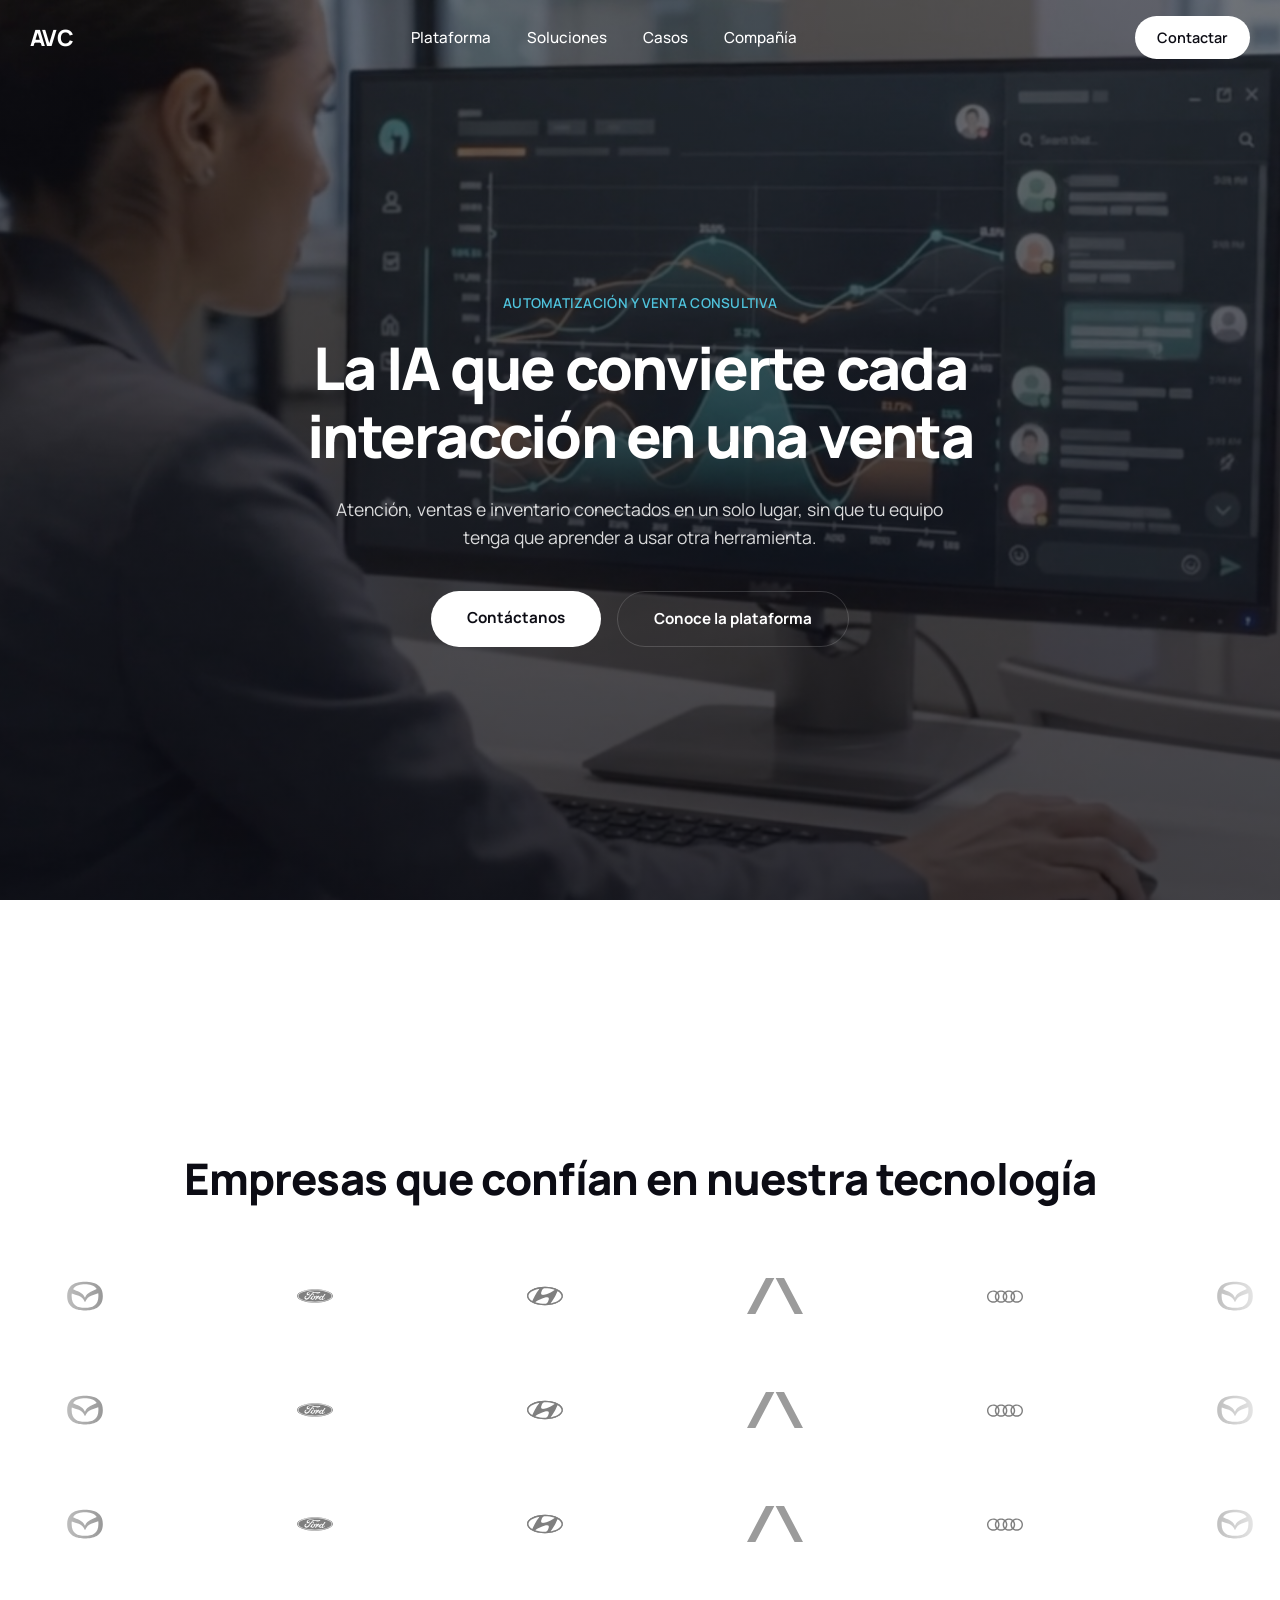
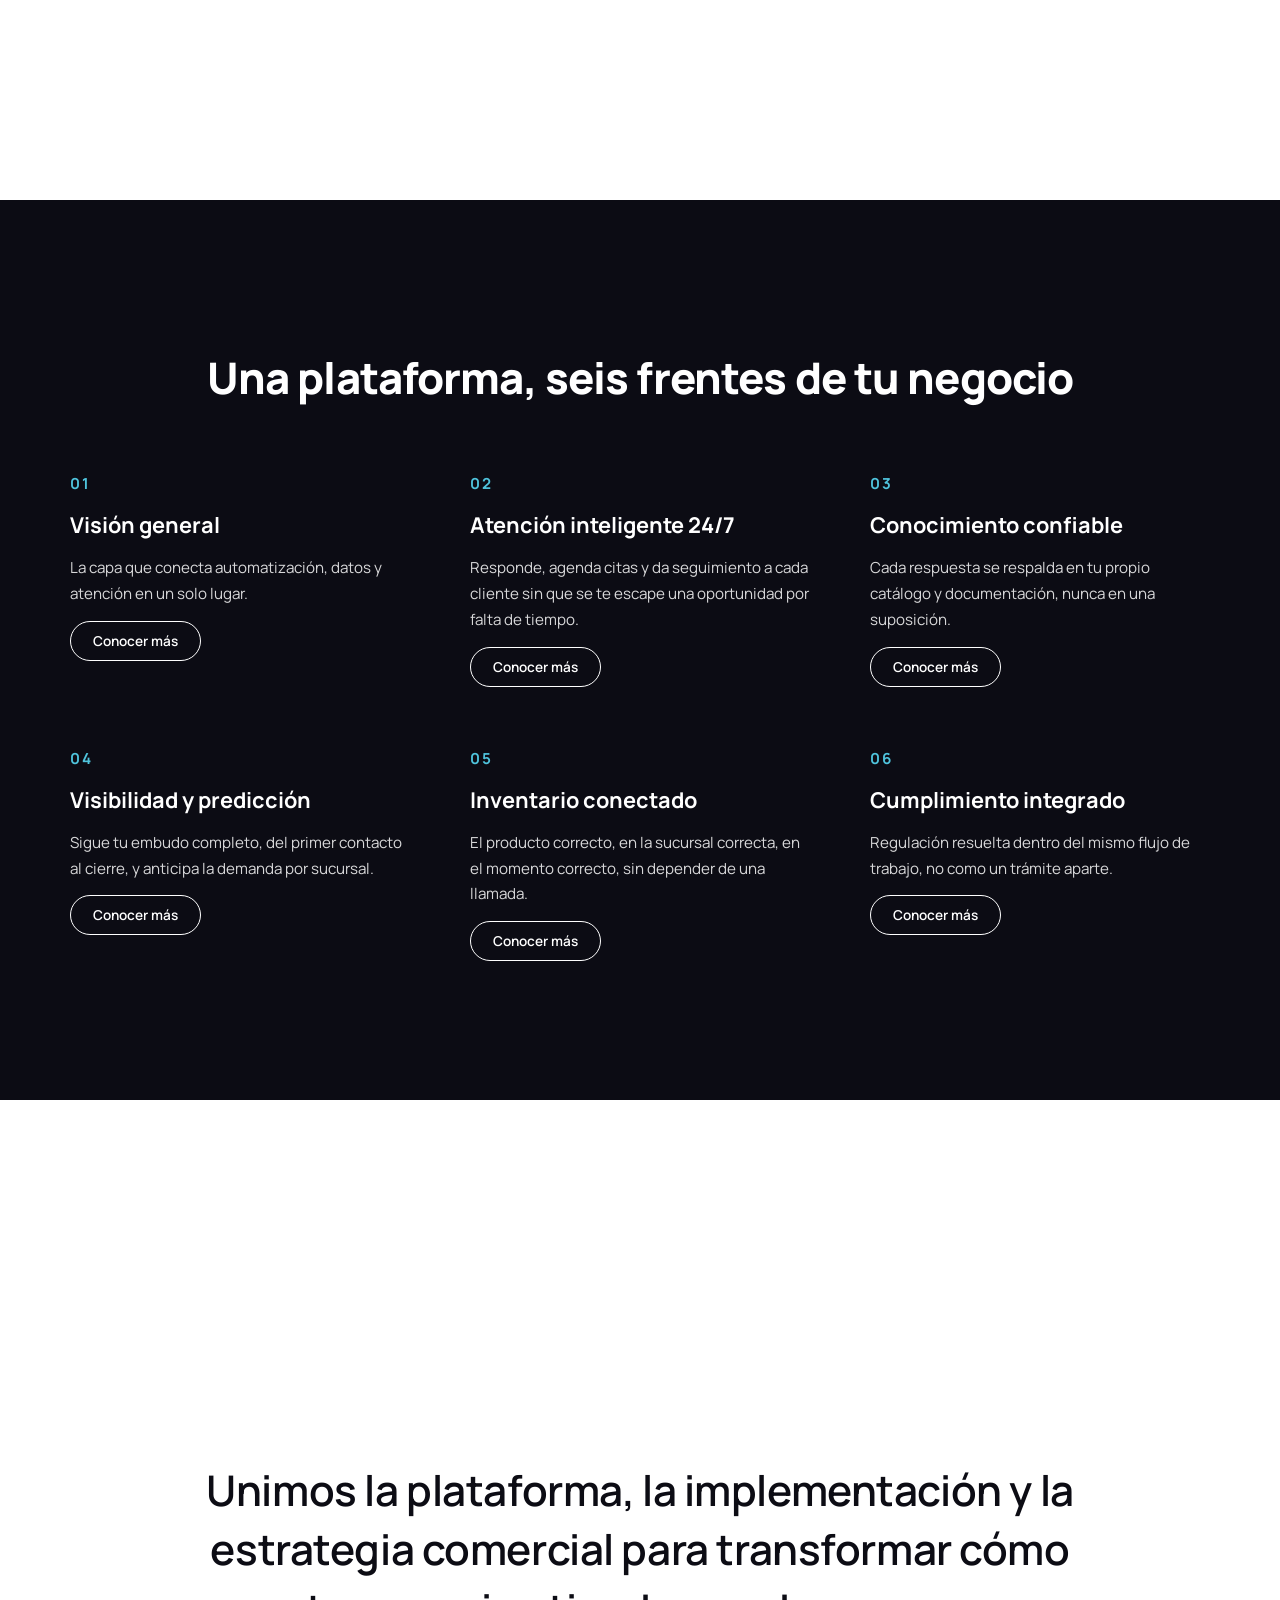
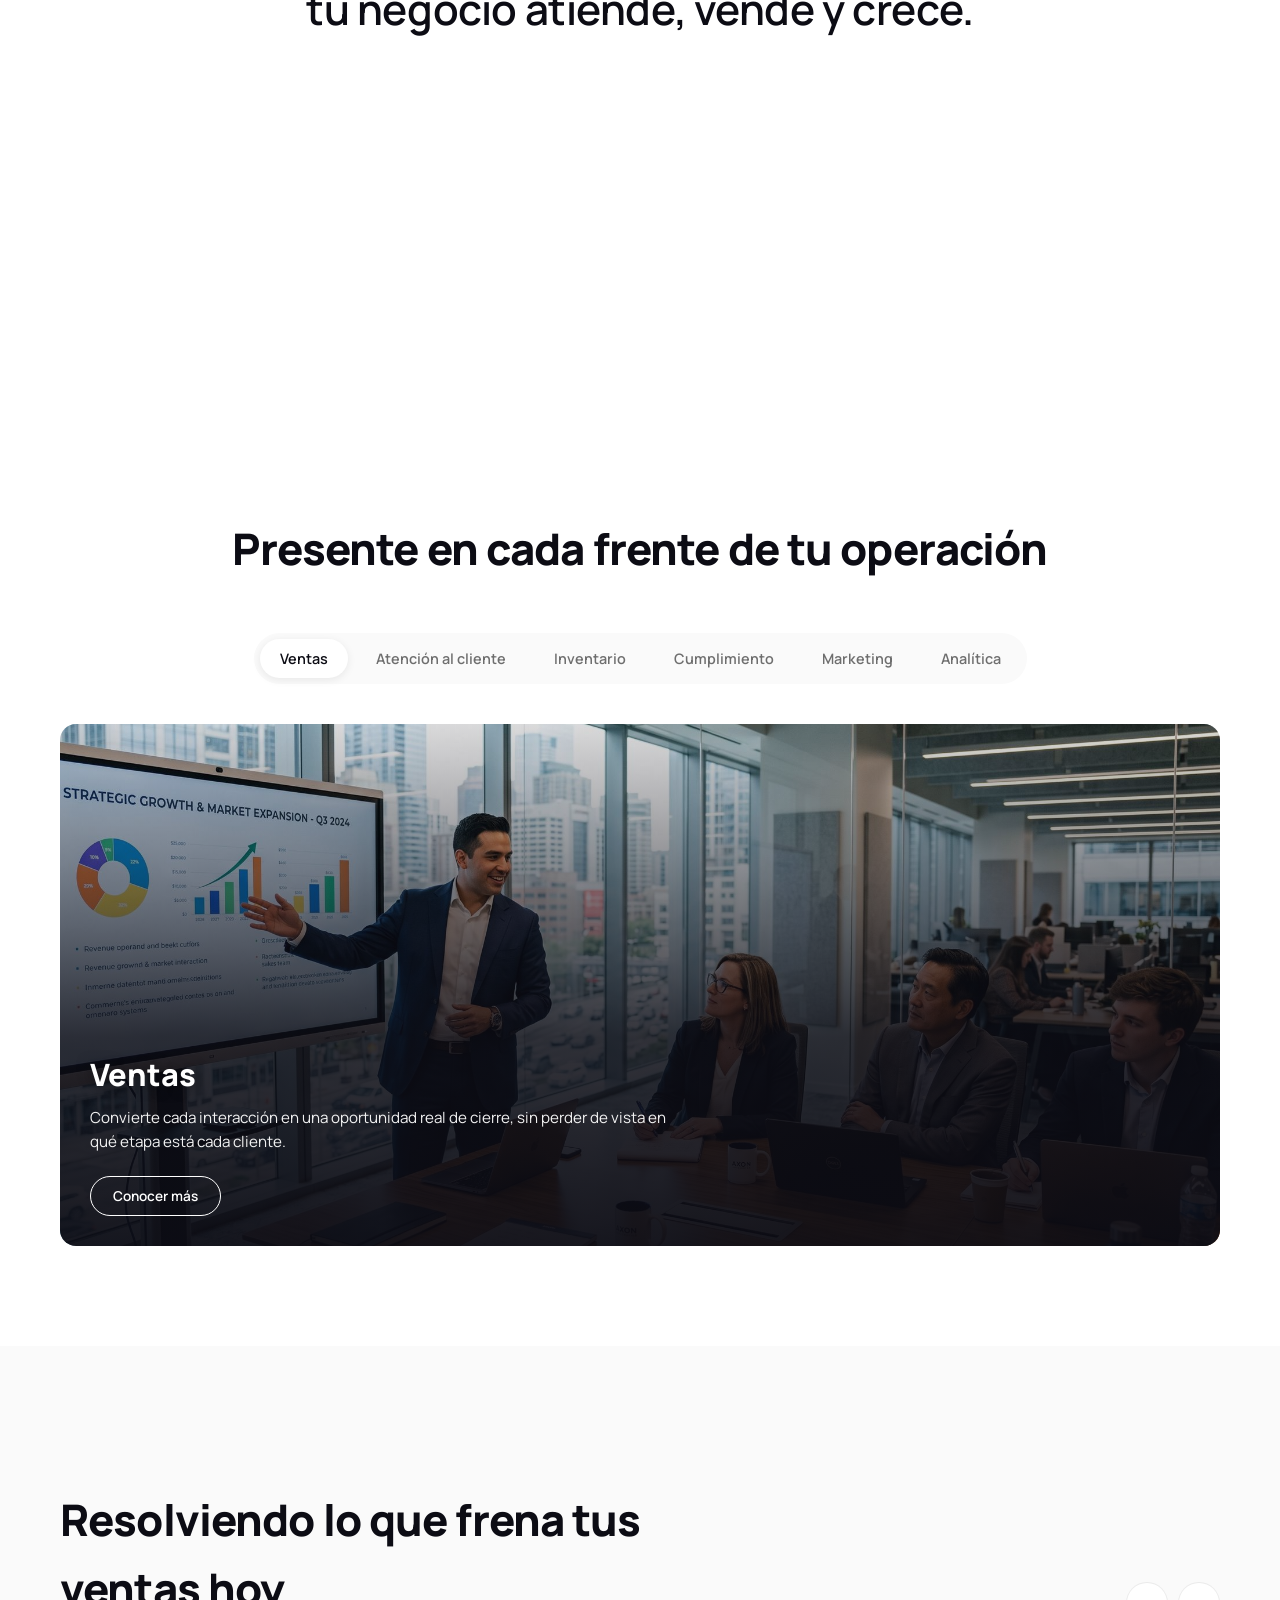
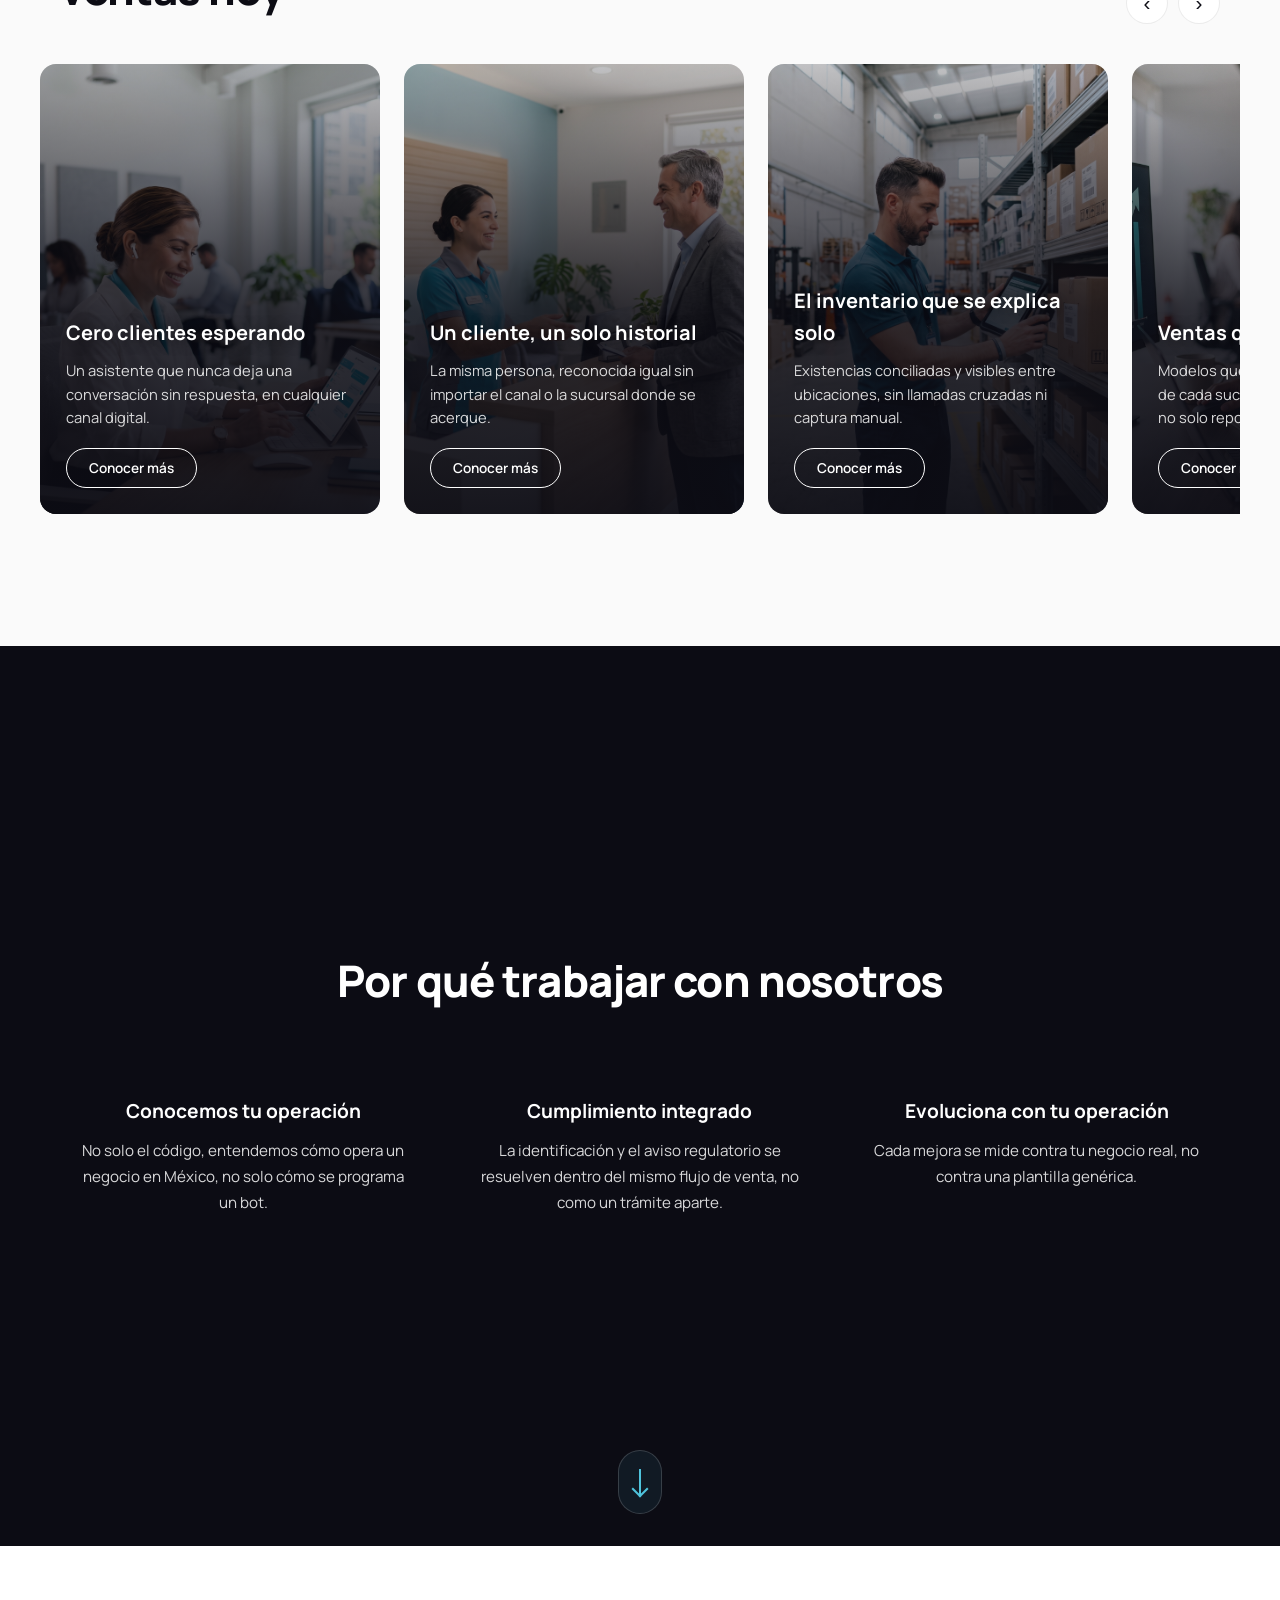
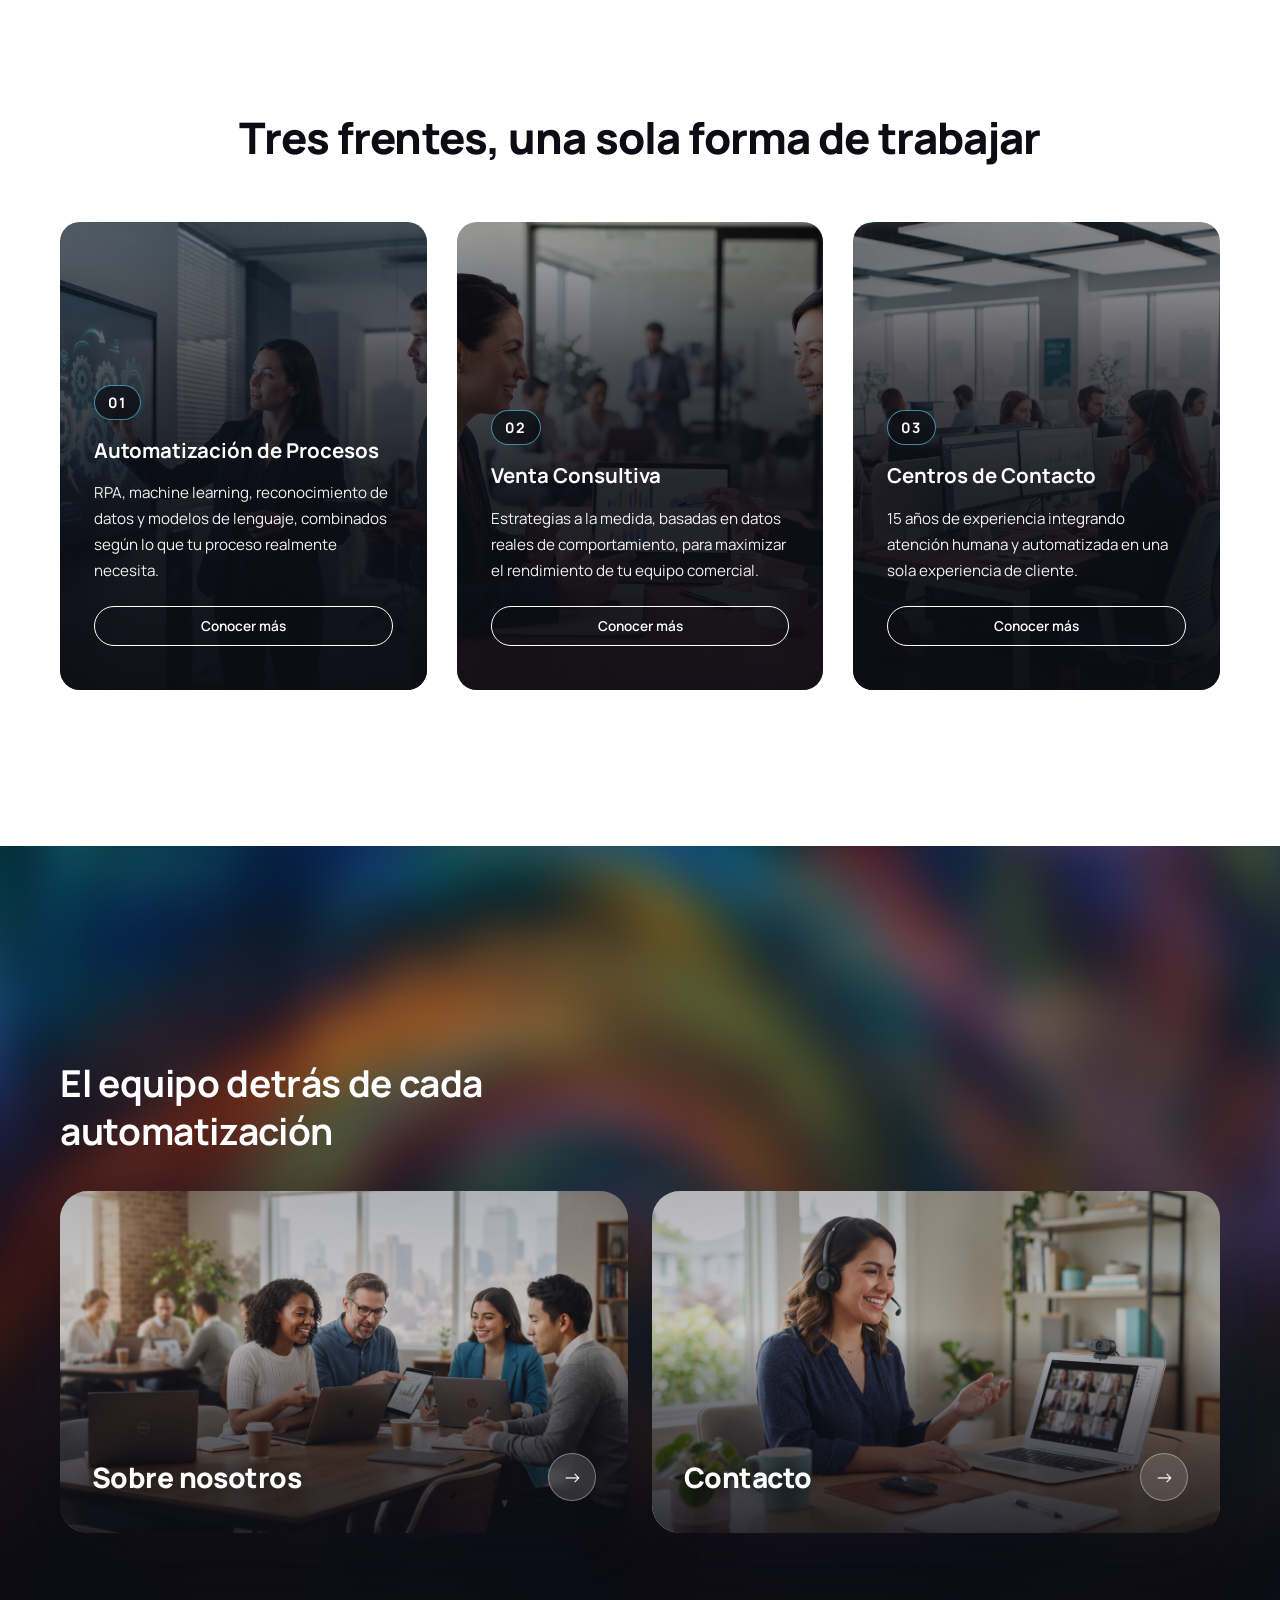
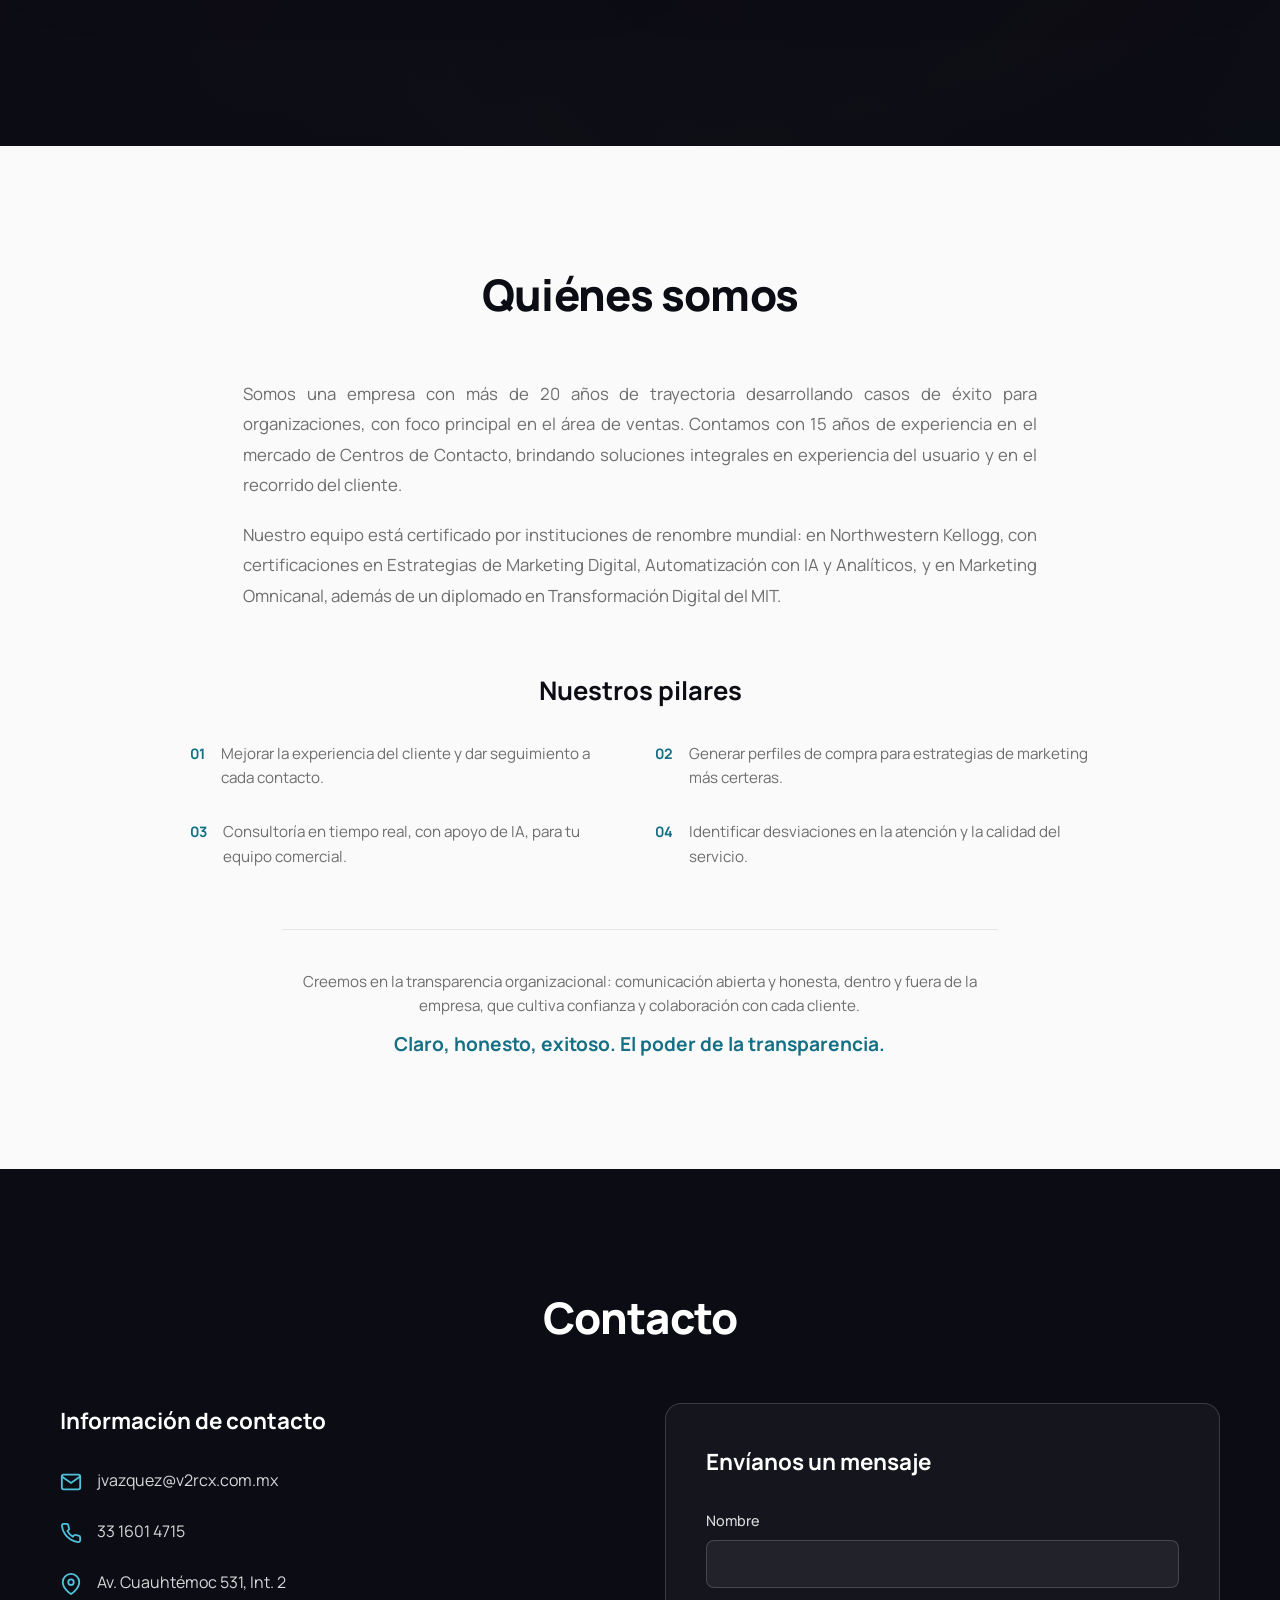
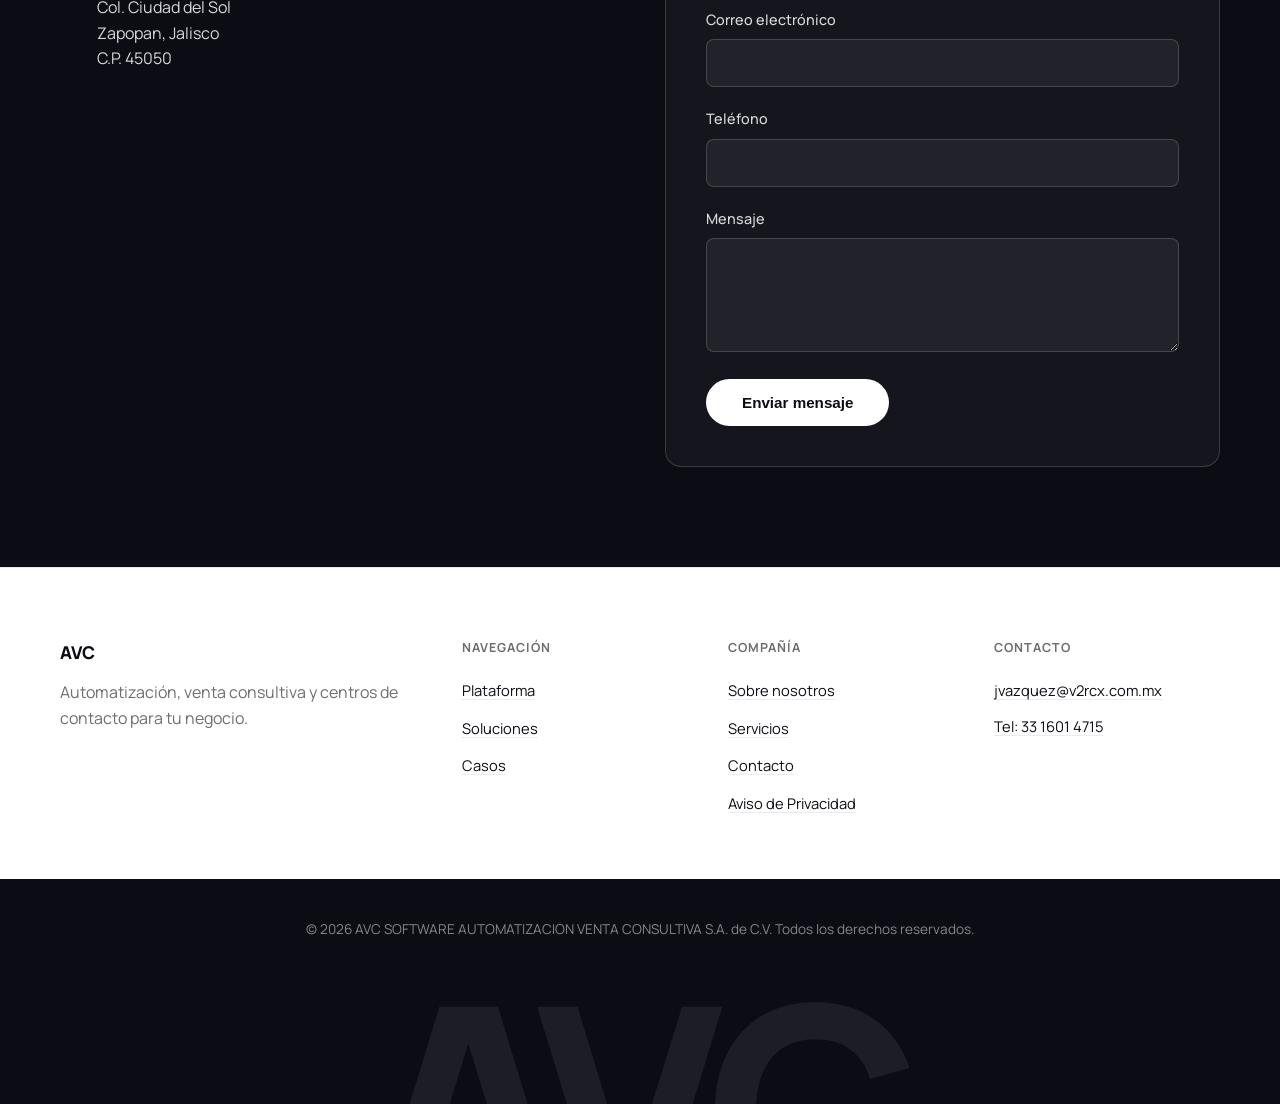
==== commit 1c53d392: "Soluciones: el detalle abre desde arriba; títulos sin punto final - El panel de detalle de Solucione" ====
--- a/index.html
+++ b/index.html
@@ -314,7 +314,7 @@
         <div class="container">
             <span id="casos-anchor" class="section-eyebrow"></span>
             <div class="casos-header">
-                <h2 class="casos-title">Resolviendo lo que frena tus ventas hoy.</h2>
+                <h2 class="casos-title">Resolviendo lo que frena tus ventas hoy</h2>
                 <div class="carousel-arrows">
                     <button class="carousel-arrow" id="casosPrev" aria-label="Anterior">‹</button>
                     <button class="carousel-arrow" id="casosNext" aria-label="Siguiente">›</button>
@@ -491,7 +491,7 @@
         
         <div class="about-hover-bg" style="background-image:url('assets/about-hover-bg.jpg')"></div>
         <div class="container">
-            <p class="about-hover-headline">El equipo detrás de cada automatización.</p>
+            <p class="about-hover-headline">El equipo detrás de cada automatización</p>
             <div class="about-hover-grid">
                 <a href="#nosotros-anchor" class="about-hover-card" style="background-image:url('assets/nosotros.jpg')">
                     <span class="about-hover-eyebrow"></span>
--- a/styles.css
+++ b/styles.css
@@ -2317,6 +2317,28 @@
 }
 
 @media (max-width: 992px) {
+    /* Fondo decorativo de puntos y etiquetas flotantes: en tableta distrae y se encima
+       con el texto (en celular ya estaba oculto) */
+    .lattice-bg {
+        display: none;
+    }
+
+    /* Nuestros pilares centrados (número arriba y texto debajo) */
+    .pilar-item {
+        flex-direction: column;
+        align-items: center;
+        text-align: center;
+        gap: 6px;
+    }
+
+    /* Por qué trabajar con nosotros: en dos columnas, el tercer elemento queda solo y
+       se centra ocupando todo el ancho */
+    .diferenciadores-grid .diferenciador-item:last-child:nth-child(odd) {
+        grid-column: 1 / -1;
+        justify-self: center;
+        max-width: 520px;
+    }
+
     /* El scroll suave del navegador se siente lento en celular y pelea con los
        recentrados del script (que usan behavior: 'instant') */
     html {
@@ -2871,3 +2893,194 @@
         opacity: 1;
     }
 }
+
+/* ==========================================================================
+   Escritorio: tamaños proporcionales a la pantalla (como Intellectus)
+   Tipografías, cuadrículas y alturas de tarjetas escalan con el ancho (vw) y el alto
+   (vh) de la ventana, con mínimos y máximos, para que cada sección llene la pantalla
+   en monitores chicos y grandes. En celular y tableta se conservan los tamaños fijos.
+   ========================================================================== */
+@media (min-width: 993px) {
+    :root {
+        --wrap: clamp(1200px, 82vw, 1440px);
+    }
+
+    html {
+        scroll-snap-type: y proximity;
+    }
+
+    /* Cada sección se acomoda al inicio de la pantalla al terminar de desplazarse;
+       el script lo apaga mientras hay una tarjeta abierta (html.no-snap) */
+    .hero-v2,
+    .trust-bar,
+    .plataforma,
+    .divider-quote,
+    .rubros,
+    .casos,
+    .diferenciadores,
+    .servicios,
+    .about-hover-section,
+    .nosotros,
+    .contacto {
+        scroll-snap-align: start;
+    }
+
+    html.no-snap {
+        scroll-snap-type: none;
+    }
+
+    .container,
+    .casos-carousel,
+    .rubros-panel {
+        max-width: var(--wrap);
+    }
+
+    .hero-v2-content {
+        max-width: clamp(900px, 66vw, 1200px);
+    }
+
+    .hero-eyebrow {
+        font-size: clamp(0.85rem, 0.95vw, 1.05rem);
+    }
+
+    .hero-v2-content h1 {
+        font-size: clamp(3rem, 4.6vw, 4.8rem);
+    }
+
+    .hero-sub {
+        font-size: clamp(1.1rem, 1.35vw, 1.4rem);
+        max-width: clamp(650px, 50vw, 820px);
+    }
+
+    .section-title-center,
+    .section-title-center-light {
+        font-size: clamp(2.1rem, 3.4vw, 3.3rem);
+        margin-bottom: clamp(32px, 5.5vh, 60px);
+    }
+
+    .casos-title {
+        font-size: clamp(2.2rem, 3.4vw, 3.3rem);
+        max-width: clamp(700px, 56vw, 900px);
+    }
+
+    .divider-quote p {
+        font-size: clamp(1.9rem, 3.3vw, 3.4rem);
+        max-width: clamp(820px, 68vw, 1160px);
+    }
+
+    /* Plataforma */
+    .plataforma-card h3 {
+        font-size: clamp(1.35rem, 1.7vw, 1.75rem);
+    }
+
+    .plataforma-card p {
+        font-size: clamp(0.95rem, 1.08vw, 1.12rem);
+    }
+
+    .plataforma-number {
+        font-size: clamp(0.95rem, 1.05vw, 1.1rem);
+    }
+
+    /* Soluciones */
+    .rubros-panel {
+        height: clamp(430px, 58vh, 620px);
+    }
+
+    .rubro-label {
+        font-size: clamp(1.8rem, 2.4vw, 2.6rem);
+    }
+
+    .rubro-desc {
+        font-size: clamp(0.95rem, 1.12vw, 1.18rem);
+        max-width: clamp(560px, 46vw, 720px);
+    }
+
+    .rubro-tab {
+        font-size: clamp(0.9rem, 1vw, 1.05rem);
+    }
+
+    /* Casos */
+    .caso-slide {
+        flex-basis: clamp(340px, 26vw, 470px);
+        width: clamp(340px, 26vw, 470px);
+        height: clamp(330px, 50vh, 480px);
+    }
+
+    .caso-slide.expanded {
+        height: clamp(500px, 66vh, 660px);
+    }
+
+    .caso-slide-text h3 {
+        font-size: clamp(1.25rem, 1.5vw, 1.6rem);
+    }
+
+    .caso-hook {
+        font-size: clamp(0.92rem, 1.02vw, 1.08rem);
+    }
+
+    /* Por qué trabajar con nosotros */
+    .diferenciador-item h3 {
+        font-size: clamp(1.15rem, 1.5vw, 1.5rem);
+    }
+
+    .diferenciador-item p {
+        font-size: clamp(0.95rem, 1.08vw, 1.12rem);
+    }
+
+    /* Servicios */
+    .servicio-card-inner {
+        min-height: clamp(340px, 52vh, 500px);
+    }
+
+    .servicio-card.expanded .servicio-card-inner {
+        min-height: clamp(460px, 62vh, 600px);
+    }
+
+    .servicio-card h3 {
+        font-size: clamp(1.25rem, 1.6vw, 1.65rem);
+    }
+
+    .servicio-card-front p {
+        font-size: clamp(0.95rem, 1.08vw, 1.12rem);
+    }
+
+    /* El equipo detrás de cada automatización */
+    .about-hover-grid {
+        height: clamp(260px, 38vh, 400px);
+    }
+
+    .about-hover-headline {
+        font-size: clamp(1.9rem, 2.9vw, 3rem);
+        max-width: clamp(520px, 44vw, 720px);
+    }
+
+    .about-hover-title {
+        font-size: clamp(1.7rem, 2.2vw, 2.4rem);
+    }
+
+    /* Quiénes somos */
+    .nosotros-bio {
+        max-width: clamp(760px, 62vw, 960px);
+    }
+
+    .nosotros-bio p {
+        font-size: clamp(1.05rem, 1.2vw, 1.25rem);
+    }
+
+    .nosotros-pilares-title {
+        font-size: clamp(1.5rem, 2vw, 2.1rem);
+    }
+
+    .pilar-item p,
+    .transparencia-cierre p {
+        font-size: clamp(0.95rem, 1.08vw, 1.12rem);
+    }
+
+    .transparencia-tagline {
+        font-size: clamp(1.1rem, 1.5vw, 1.45rem) !important;
+    }
+
+    .transparencia-cierre {
+        max-width: clamp(700px, 56vw, 900px);
+    }
+}
